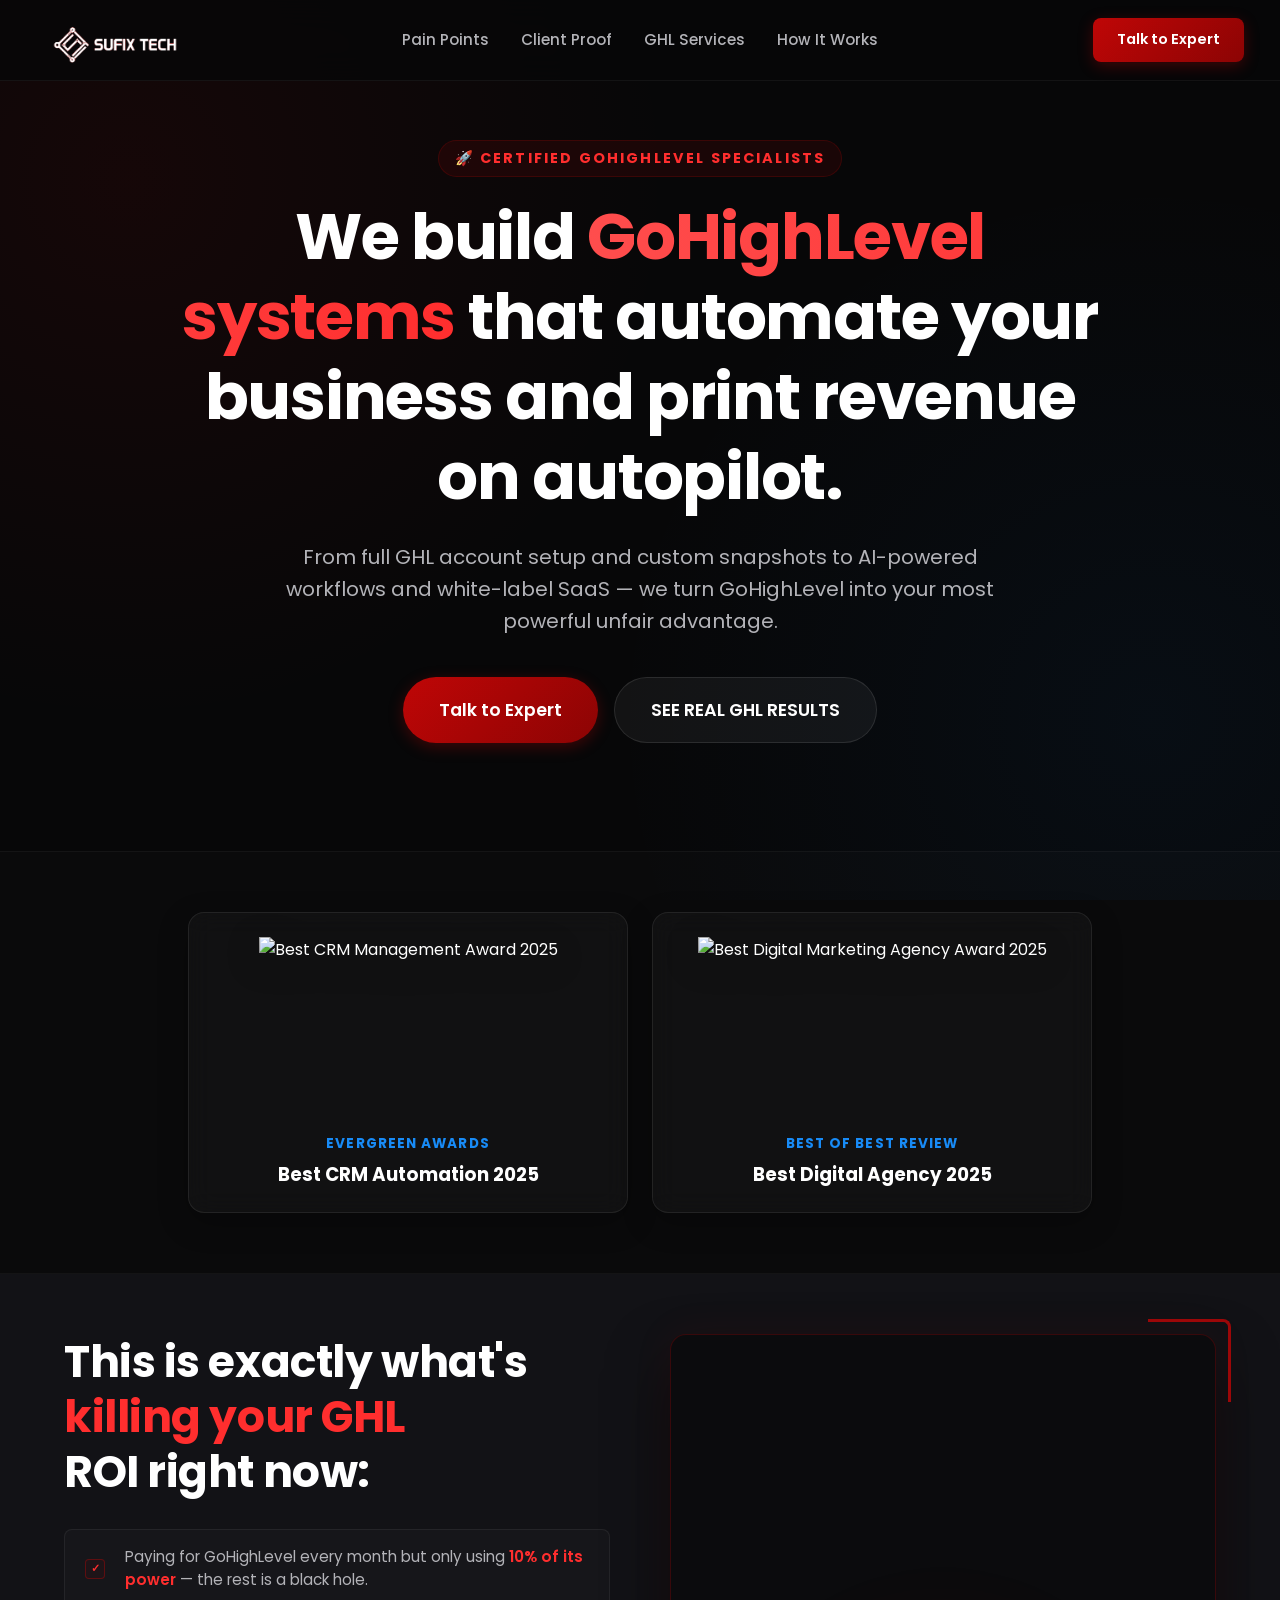
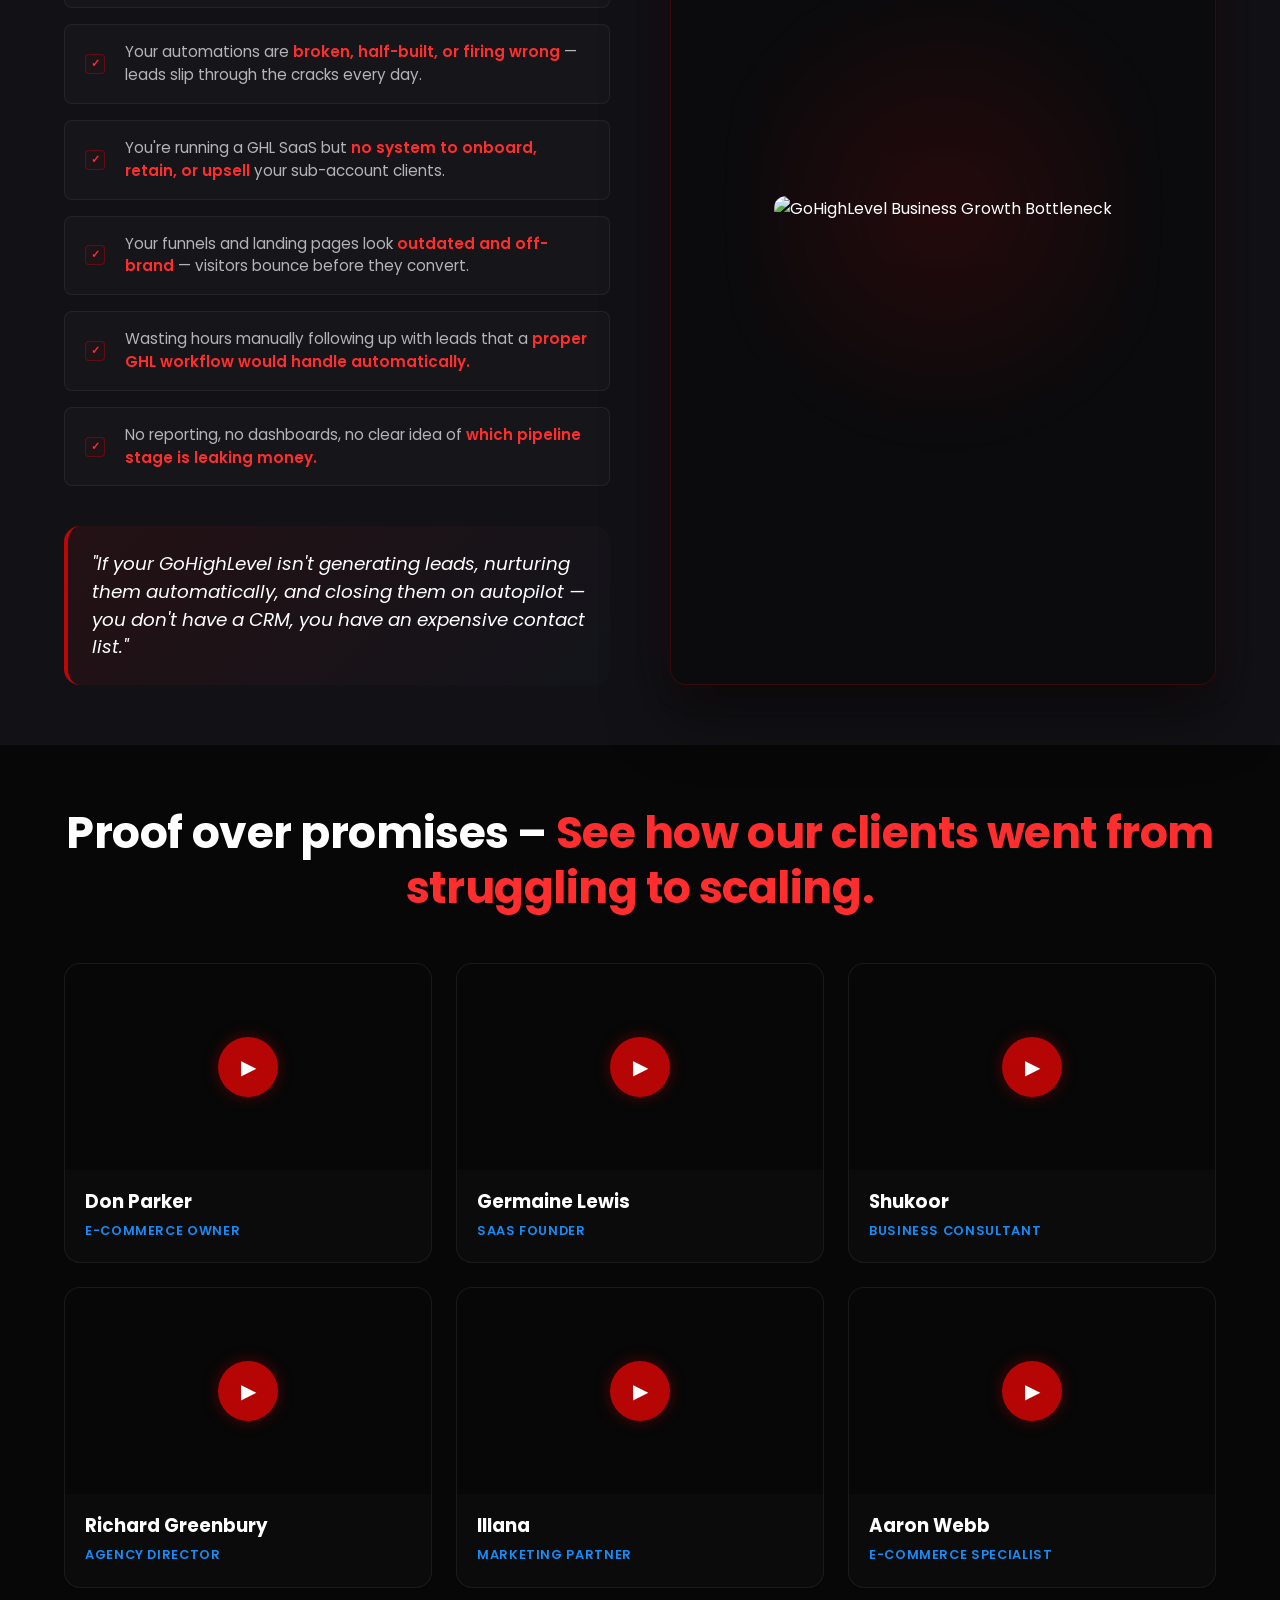
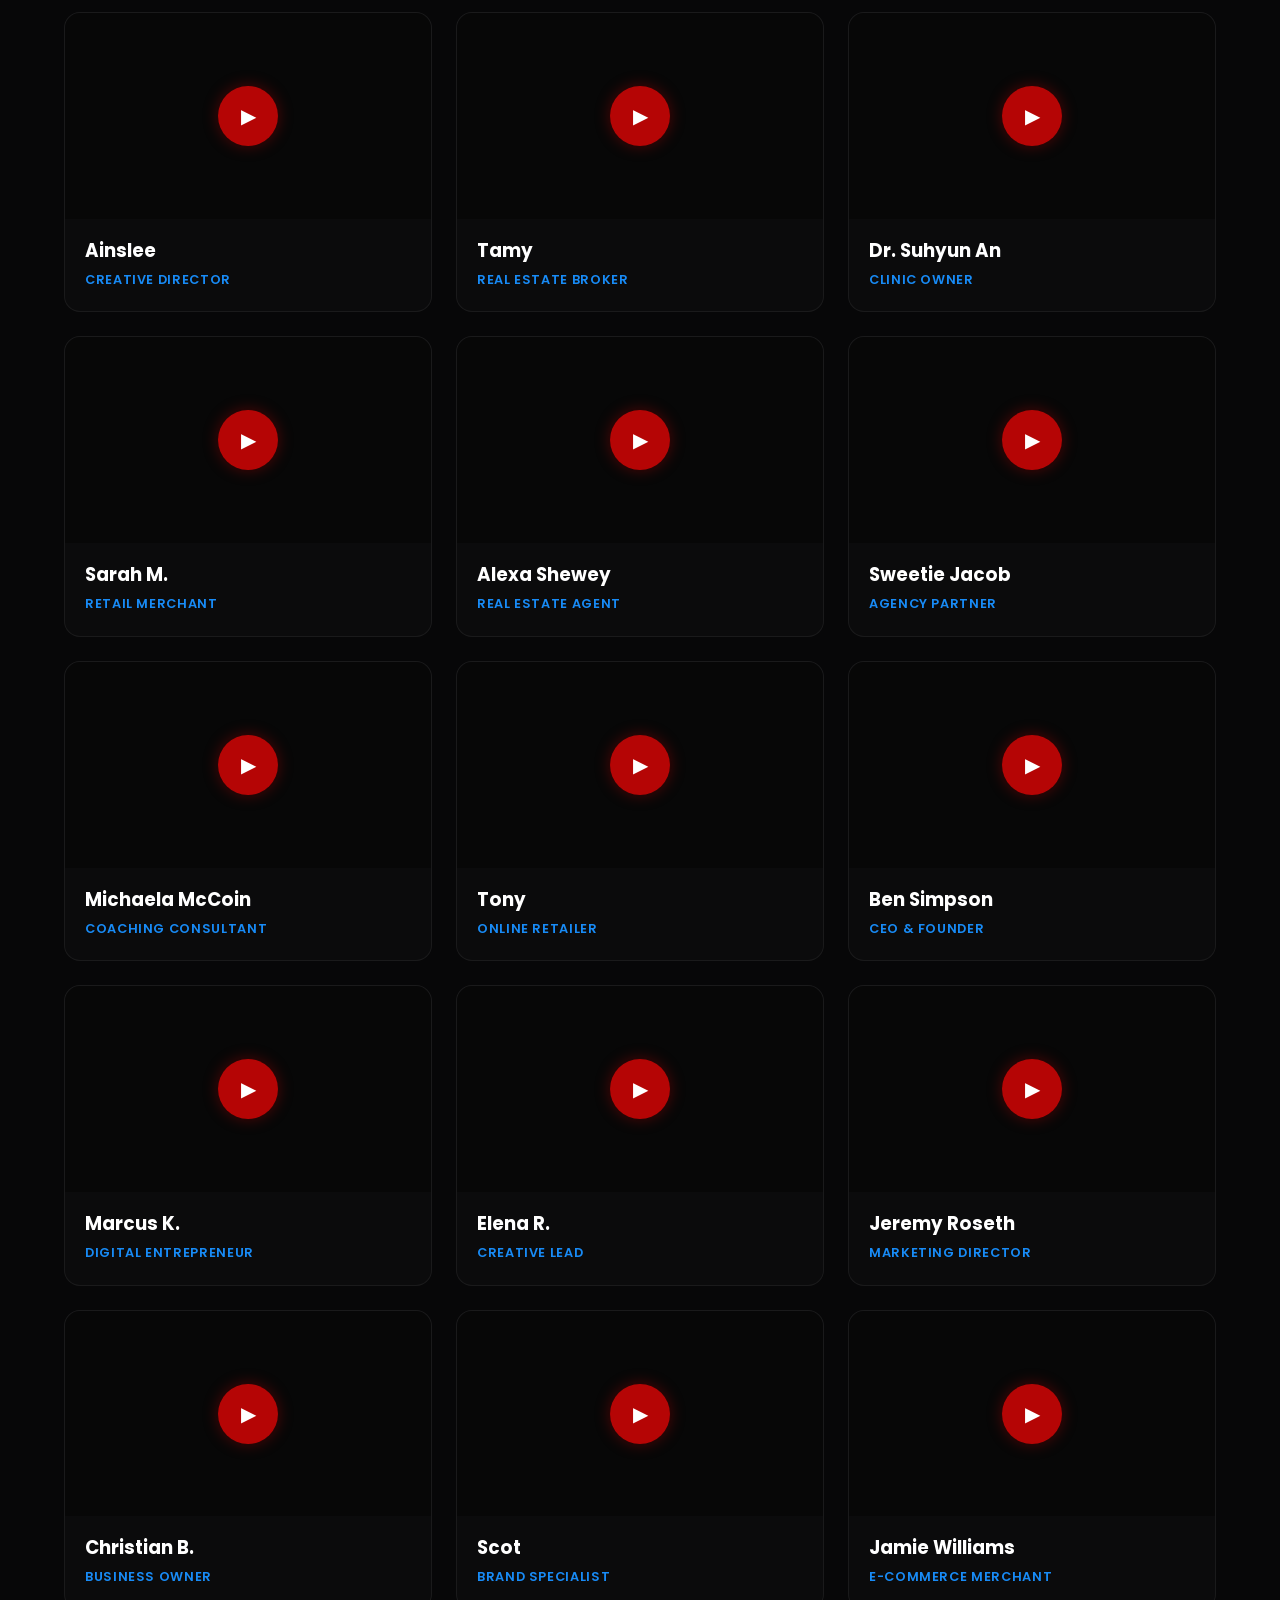
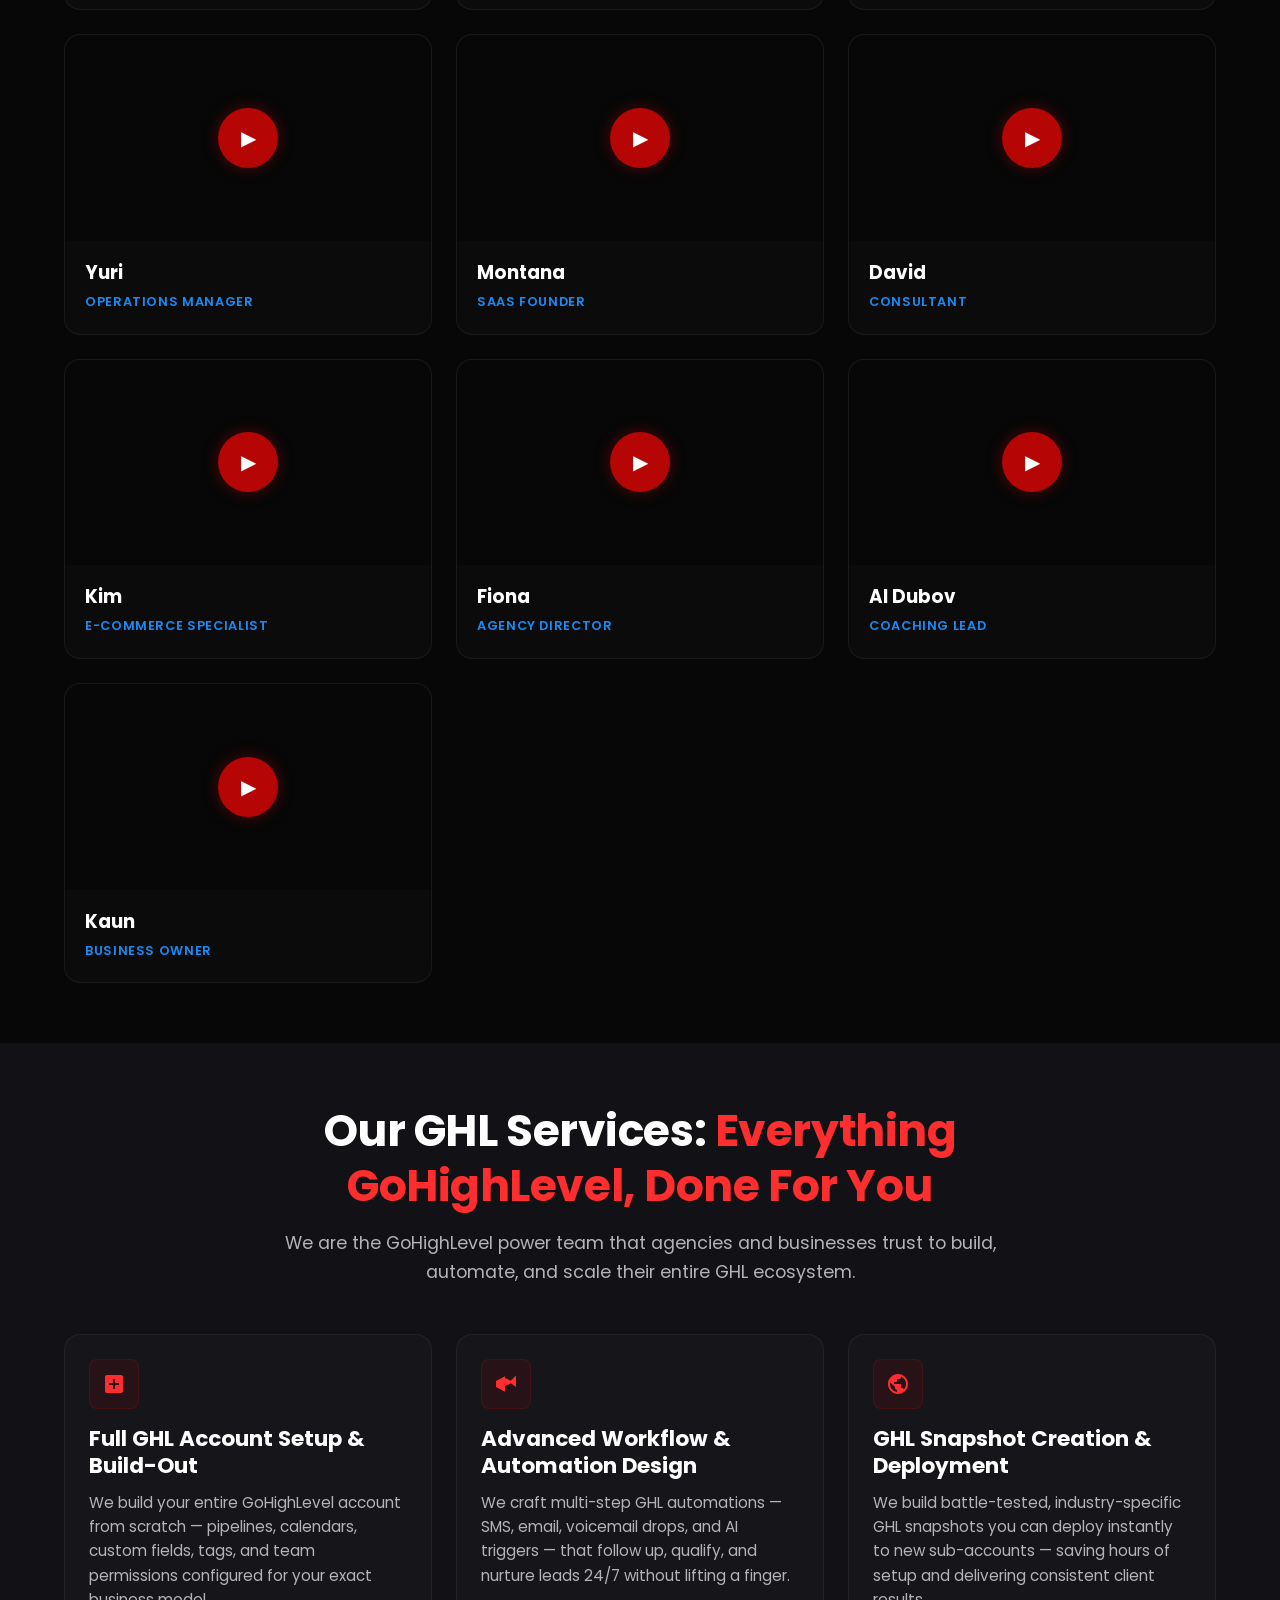
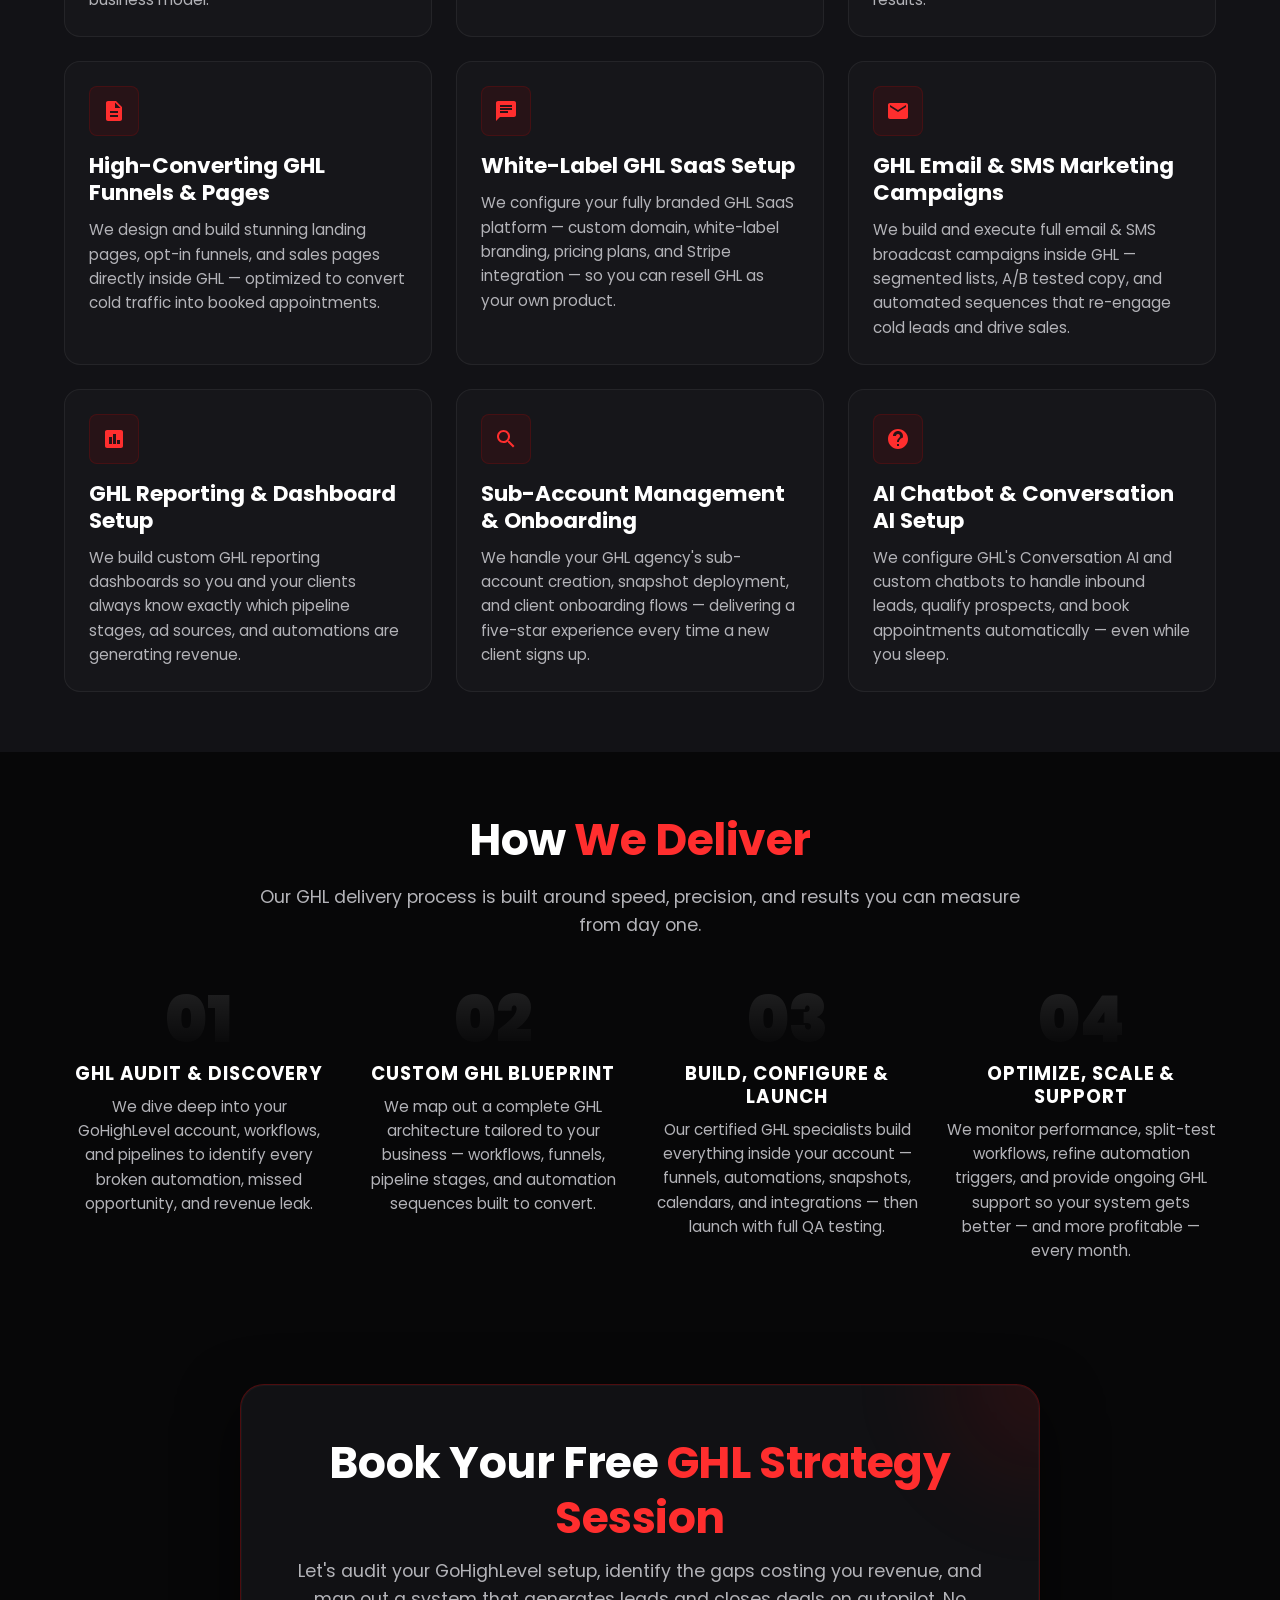
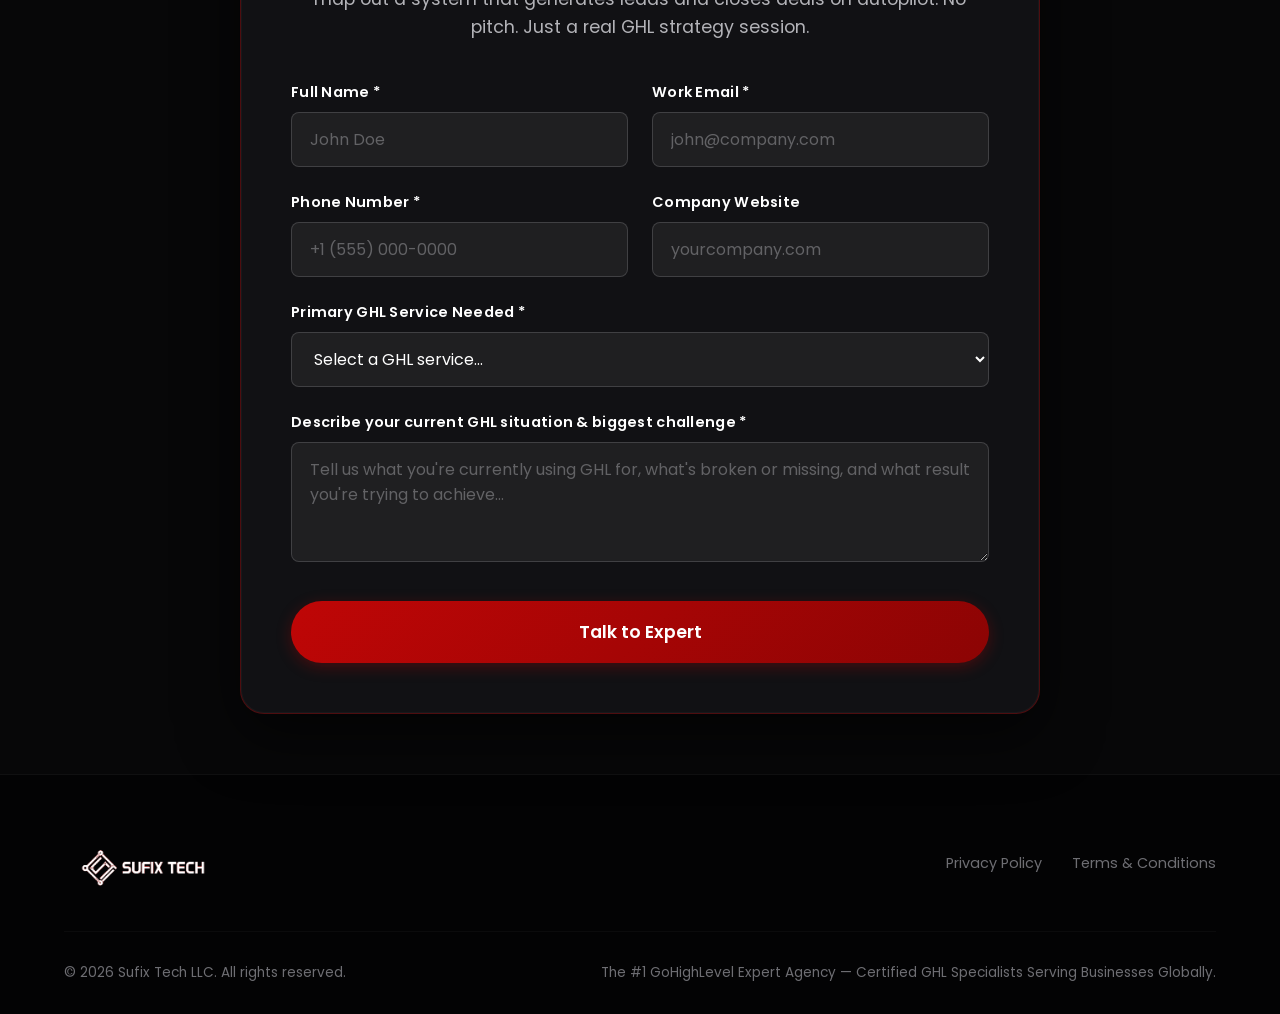
==== index.html @ 50484b2f "feat: add phone number field to booking form and forward to GHL webhook" ====
<!DOCTYPE html>
<html lang="en">
<head>
  <meta charset="UTF-8">
  <meta name="viewport" content="width=device-width, initial-scale=1.0">
  <title>SufixTech | #1 GoHighLevel Expert Agency – GHL Setup, Automation & Sub-Account Management</title>
  
  <!-- SEO Meta Tags -->
  <meta name="description" content="We are certified GoHighLevel specialists who build, automate, and manage your entire GHL ecosystem — from sub-accounts and snapshots to AI workflows and white-label SaaS. Stop guessing. Start scaling.">
  <meta name="keywords" content="GoHighLevel agency, GHL expert, GoHighLevel setup, GHL automation, GHL sub-account management, GHL snapshot, GoHighLevel white label, GHL SaaS, CRM automation, HighLevel certified">
  <meta name="author" content="Sufix Tech LLC">
  <meta property="og:title" content="SufixTech | The GoHighLevel Power Agency – We Build, Automate & Scale Your GHL">
  <meta property="og:description" content="Your GHL is broken, half-built, or costing you money. We fix it, build it right, and turn it into a revenue machine — guaranteed.">
  <meta property="og:image" content="https://storage.googleapis.com/msgsndr/EOHnOtxAxO3NZV7FKamH/media/65a83fee2aaf1b864d106728.webp">
  <meta property="og:type" content="website">
  
  <!-- Favicon -->
  <link rel="icon" href="https://storage.googleapis.com/msgsndr/EOHnOtxAxO3NZV7FKamH/media/65a840b53039be5194aa0171.png" type="image/png">
  
  <!-- Stylesheets -->
  <link rel="stylesheet" href="index.css">
  
  <!-- Meta Pixel Code -->
  <script>
  !function(f,b,e,v,n,t,s)
  {if(f.fbq)return;n=f.fbq=function(){n.callMethod?
  n.callMethod.apply(n,arguments):n.queue.push(arguments)};
  if(!f._fbq)f._fbq=n;n.push=n;n.loaded=!0;n.version='2.0';
  n.queue=[];t=b.createElement(e);t.async=!0;
  t.src=v;s=b.getElementsByTagName(e)[0];
  s.parentNode.insertBefore(t,s)}(window, document,'script',
  'https://connect.facebook.net/en_US/fbevents.js');
  fbq('init', '391531919634741');
  fbq('track', 'PageView');
  </script>
  <noscript><img height="1" width="1" style="display:none"
  src="https://www.facebook.com/tr?id=391531919634741&ev=PageView&noscript=1"
  /></noscript>
  <!-- End Meta Pixel Code -->
</head>
<body>

  <!-- Header Section -->
  <header id="main-header">
    <div class="header-container">

      <!-- Col 1: Logo (Left) -->
      <a href="#" class="logo" id="header-logo-link">
        <img src="logo.png" alt="SufixTech Logo">
      </a>

      <!-- Col 2: Nav Links (Center) -->
      <nav>
        <ul>
          <li><a href="#pain-points" id="nav-link-pain">Pain Points</a></li>
          <li><a href="#testimonials" id="nav-link-testimonials">Client Proof</a></li>
          <li><a href="#services" id="nav-link-services">GHL Services</a></li>
          <li><a href="#process" id="nav-link-process">How It Works</a></li>
        </ul>
      </nav>

      <!-- Col 3: CTA Button (Right) -->
      <div class="nav-cta">
        <a href="#booking" class="btn btn-primary" id="nav-link-cta">Talk to Expert</a>
      </div>

    </div>
  </header>

  <!-- Hero Section -->
  <section class="hero" id="hero-section">
    <div class="container">
      <div class="hero-sub-title fade-in-on-scroll">🚀 Certified GoHighLevel Specialists</div>
      <h1 class="fade-in-on-scroll">We build <span class="gradient-text">GoHighLevel systems</span> that automate your business and <span class="red-text">print revenue on autopilot.</span></h1>
      <p class="hero-description fade-in-on-scroll">From full GHL account setup and custom snapshots to AI-powered workflows and white-label SaaS — we turn GoHighLevel into your most powerful unfair advantage.</p>
      
      <div class="hero-actions fade-in-on-scroll">
        <a href="#booking" class="btn btn-primary btn-large btn-pulse" id="hero-btn-primary">Talk to Expert</a>
        <a href="#testimonials" class="btn btn-secondary btn-large" id="hero-btn-secondary">SEE REAL GHL RESULTS</a>
      </div>

    </div>
  </section>

  <!-- Awards Section -->
  <section class="awards-section" id="awards-section">
    <div class="container">
      <div class="awards-grid">
        <div class="award-item fade-in-on-scroll">
          <img src="https://storage.googleapis.com/msgsndr/EOHnOtxAxO3NZV7FKamH/media/69617d57ed792e4a4c28fcae.png" alt="Best CRM Management Award 2025">
          <div class="award-text">
            <span class="award-provider">Evergreen Awards</span>
            <h4 class="award-title">Best CRM Automation 2025</h4>
          </div>
        </div>
        <div class="award-item fade-in-on-scroll">
          <img src="https://storage.googleapis.com/msgsndr/EOHnOtxAxO3NZV7FKamH/media/69617d57cef1013b2eb9a793.png" alt="Best Digital Marketing Agency Award 2025">
          <div class="award-text">
            <span class="award-provider">Best of Best Review</span>
            <h4 class="award-title">Best Digital Agency 2025</h4>
          </div>
        </div>
      </div>
    </div>
  </section>

  <!-- Pain Points Section -->
  <section class="pain-points" id="pain-points">
    <div class="container pain-container">
      
      <div class="pain-visual fade-in-on-scroll">
        <!-- Bottleneck / Juggling illustration from site assets -->
        <img src="https://assets.cdn.filesafe.space/EOHnOtxAxO3NZV7FKamH/media/68c9d6af0cfa321bb6842be6.png" alt="GoHighLevel Business Growth Bottleneck">
      </div>

      <div class="pain-content fade-in-on-scroll">
        <h2>This is exactly what's <span class="highlight">killing your GHL</span> <br>ROI right now:</h2>
        
        <div class="pain-list">
          <div class="pain-item">
            <span class="pain-icon">✓</span>
            <p>Paying for GoHighLevel every month but only using <strong>10% of its power</strong> — the rest is a black hole.</p>
          </div>
          <div class="pain-item">
            <span class="pain-icon">✓</span>
            <p>Your automations are <strong>broken, half-built, or firing wrong</strong> — leads slip through the cracks every day.</p>
          </div>
          <div class="pain-item">
            <span class="pain-icon">✓</span>
            <p>You're running a GHL SaaS but <strong>no system to onboard, retain, or upsell</strong> your sub-account clients.</p>
          </div>
          <div class="pain-item">
            <span class="pain-icon">✓</span>
            <p>Your funnels and landing pages look <strong>outdated and off-brand</strong> — visitors bounce before they convert.</p>
          </div>
          <div class="pain-item">
            <span class="pain-icon">✓</span>
            <p>Wasting hours manually following up with leads that a <strong>proper GHL workflow would handle automatically.</strong></p>
          </div>
          <div class="pain-item">
            <span class="pain-icon">✓</span>
            <p>No reporting, no dashboards, no clear idea of <strong>which pipeline stage is leaking money.</strong></p>
          </div>
        </div>

        <div class="pain-quote-container">
          <p class="pain-quote">"If your GoHighLevel isn't generating leads, nurturing them automatically, and closing them on autopilot — you don't have a CRM, you have an expensive contact list."</p>
        </div>
      </div>

    </div>
  </section>

  <!-- Testimonial/Proof Section -->
  <section class="testimonials" id="testimonials">
    <div class="container">
      <h2>Proof over promises – <span class="highlight">See how our clients went from struggling to scaling.</span></h2>
      
      <div class="testimonials-grid">
        
        <!-- Testimonial 1: Don Parker -->
        <div class="testimonial-card fade-in-on-scroll">
          <div class="testimonial-thumbnail" style="background-image: url('https://storage.googleapis.com/msgsndr/EOHnOtxAxO3NZV7FKamH/media/68fa764573bd78d07d6cf533.png');" data-video-url="https://storage.googleapis.com/msgsndr/EOHnOtxAxO3NZV7FKamH/media/68fa762cdc045e0d7604717b.mp4" id="testimonial-video-1">
            <div class="play-btn">▶</div>
          </div>
          <div class="testimonial-info">
            <h4 class="testimonial-client">Don Parker</h4>
            <span class="testimonial-tag">E-Commerce Owner</span>
          </div>
        </div>

        <!-- Testimonial 2: Germaine Lewis -->
        <div class="testimonial-card fade-in-on-scroll">
          <div class="testimonial-thumbnail" style="background-image: url('https://storage.googleapis.com/msgsndr/EOHnOtxAxO3NZV7FKamH/media/68fa75f5c71e87a864d29c3e.png');" data-video-url="https://storage.googleapis.com/msgsndr/EOHnOtxAxO3NZV7FKamH/media/68fa75bf73bd78b27f6ce1bd.mp4" id="testimonial-video-2">
            <div class="play-btn">▶</div>
          </div>
          <div class="testimonial-info">
            <h4 class="testimonial-client">Germaine Lewis</h4>
            <span class="testimonial-tag">SaaS Founder</span>
          </div>
        </div>

        <!-- Testimonial 3: Shukoor -->
        <div class="testimonial-card fade-in-on-scroll">
          <div class="testimonial-thumbnail" style="background-image: url('https://storage.googleapis.com/msgsndr/EOHnOtxAxO3NZV7FKamH/media/68fa75a03b0ac686ee8650ab.png');" data-video-url="https://storage.googleapis.com/msgsndr/EOHnOtxAxO3NZV7FKamH/media/68fa7546a454e9793c69b3c5.mp4" id="testimonial-video-3">
            <div class="play-btn">▶</div>
          </div>
          <div class="testimonial-info">
            <h4 class="testimonial-client">Shukoor</h4>
            <span class="testimonial-tag">Business Consultant</span>
          </div>
        </div>

        <!-- Testimonial 4: Richard Greenbury -->
        <div class="testimonial-card fade-in-on-scroll">
          <div class="testimonial-thumbnail" style="background-image: url('https://storage.googleapis.com/msgsndr/EOHnOtxAxO3NZV7FKamH/media/68e02be6ea73aa150206aadb.png');" data-video-url="https://storage.googleapis.com/msgsndr/EOHnOtxAxO3NZV7FKamH/media/68e02ba734c87c49471219fa.mp4" id="testimonial-video-4">
            <div class="play-btn">▶</div>
          </div>
          <div class="testimonial-info">
            <h4 class="testimonial-client">Richard Greenbury</h4>
            <span class="testimonial-tag">Agency Director</span>
          </div>
        </div>

        <!-- Testimonial 5: Illana -->
        <div class="testimonial-card fade-in-on-scroll">
          <div class="testimonial-thumbnail" style="background-image: url('https://storage.googleapis.com/msgsndr/EOHnOtxAxO3NZV7FKamH/media/68e02b73ea73aa67cc0625a4.png');" data-video-url="https://storage.googleapis.com/msgsndr/EOHnOtxAxO3NZV7FKamH/media/68e02b4a6fa5ca49cac47727.mp4" id="testimonial-video-5">
            <div class="play-btn">▶</div>
          </div>
          <div class="testimonial-info">
            <h4 class="testimonial-client">Illana</h4>
            <span class="testimonial-tag">Marketing Partner</span>
          </div>
        </div>

        <!-- Testimonial 6: Aaron Webb -->
        <div class="testimonial-card fade-in-on-scroll">
          <div class="testimonial-thumbnail" style="background-image: url('https://storage.googleapis.com/msgsndr/EOHnOtxAxO3NZV7FKamH/media/68e02b04bb793a025c51de4f.png');" data-video-url="https://storage.googleapis.com/msgsndr/EOHnOtxAxO3NZV7FKamH/media/68ba03d612b6561bb41fc924.mp4" id="testimonial-video-6">
            <div class="play-btn">▶</div>
          </div>
          <div class="testimonial-info">
            <h4 class="testimonial-client">Aaron Webb</h4>
            <span class="testimonial-tag">E-Commerce Specialist</span>
          </div>
        </div>

        <!-- Testimonial 7: Ainslee -->
        <div class="testimonial-card fade-in-on-scroll">
          <div class="testimonial-thumbnail" style="background-image: url('https://storage.googleapis.com/msgsndr/EOHnOtxAxO3NZV7FKamH/media/67169a80c2785646bf1abbe8.png');" data-video-url="https://storage.googleapis.com/msgsndr/EOHnOtxAxO3NZV7FKamH/media/6716984cae9009427a8ce28c.mp4" id="testimonial-video-7">
            <div class="play-btn">▶</div>
          </div>
          <div class="testimonial-info">
            <h4 class="testimonial-client">Ainslee</h4>
            <span class="testimonial-tag">Creative Director</span>
          </div>
        </div>

        <!-- Testimonial 8: Tamy -->
        <div class="testimonial-card fade-in-on-scroll">
          <div class="testimonial-thumbnail" style="background-image: url('https://storage.googleapis.com/msgsndr/EOHnOtxAxO3NZV7FKamH/media/668ef074492e897ce4d416b7.png');" data-video-url="https://storage.googleapis.com/msgsndr/EOHnOtxAxO3NZV7FKamH/media/668ef049791d7115134b0d79.mp4" id="testimonial-video-8">
            <div class="play-btn">▶</div>
          </div>
          <div class="testimonial-info">
            <h4 class="testimonial-client">Tamy</h4>
            <span class="testimonial-tag">Real Estate Broker</span>
          </div>
        </div>

        <!-- Testimonial 9: Dr. Suhyun An -->
        <div class="testimonial-card fade-in-on-scroll">
          <div class="testimonial-thumbnail" style="background-image: url('https://storage.googleapis.com/msgsndr/EOHnOtxAxO3NZV7FKamH/media/65b171caacd49684fa419c23.jpeg');" data-video-url="https://storage.googleapis.com/msgsndr/EOHnOtxAxO3NZV7FKamH/media/65a592d40864c571f0ec6fcb.mp4" id="testimonial-video-9">
            <div class="play-btn">▶</div>
          </div>
          <div class="testimonial-info">
            <h4 class="testimonial-client">Dr. Suhyun An</h4>
            <span class="testimonial-tag">Clinic Owner</span>
          </div>
        </div>

        <!-- Testimonial 10: Sarah M. -->
        <div class="testimonial-card fade-in-on-scroll">
          <div class="testimonial-thumbnail" style="background-image: url('https://storage.googleapis.com/msgsndr/EOHnOtxAxO3NZV7FKamH/media/65a6f92dcc597f19a9bb36ec.jpeg');" data-video-url="https://storage.googleapis.com/msgsndr/EOHnOtxAxO3NZV7FKamH/media/65a592d42aaf1b5bb90a2d5f.mp4" id="testimonial-video-10">
            <div class="play-btn">▶</div>
          </div>
          <div class="testimonial-info">
            <h4 class="testimonial-client">Sarah M.</h4>
            <span class="testimonial-tag">Retail Merchant</span>
          </div>
        </div>

        <!-- Testimonial 11: Alexa Shewey -->
        <div class="testimonial-card fade-in-on-scroll">
          <div class="testimonial-thumbnail" style="background-image: url('https://storage.googleapis.com/msgsndr/EOHnOtxAxO3NZV7FKamH/media/65aec0bf575eb9620ce12491.png');" data-video-url="https://storage.googleapis.com/msgsndr/EOHnOtxAxO3NZV7FKamH/media/65aec083a716b317e2f9e3d6.mp4" id="testimonial-video-11">
            <div class="play-btn">▶</div>
          </div>
          <div class="testimonial-info">
            <h4 class="testimonial-client">Alexa Shewey</h4>
            <span class="testimonial-tag">Real Estate Agent</span>
          </div>
        </div>

        <!-- Testimonial 12: Sweetie Jacob -->
        <div class="testimonial-card fade-in-on-scroll">
          <div class="testimonial-thumbnail" style="background-image: url('https://storage.googleapis.com/msgsndr/EOHnOtxAxO3NZV7FKamH/media/65a6ff072aaf1b43250d2be5.jpeg');" data-video-url="https://storage.googleapis.com/msgsndr/EOHnOtxAxO3NZV7FKamH/media/65aec0f28b23d76b3dbaee2d.mp4" id="testimonial-video-12">
            <div class="play-btn">▶</div>
          </div>
          <div class="testimonial-info">
            <h4 class="testimonial-client">Sweetie Jacob</h4>
            <span class="testimonial-tag">Agency Partner</span>
          </div>
        </div>

        <!-- Testimonial 13: Michaela McCoin -->
        <div class="testimonial-card fade-in-on-scroll">
          <div class="testimonial-thumbnail" style="background-image: url('https://storage.googleapis.com/msgsndr/EOHnOtxAxO3NZV7FKamH/media/679a38ae323e37685e124b4e.png');" data-video-url="https://storage.googleapis.com/msgsndr/EOHnOtxAxO3NZV7FKamH/media/679a376c601845efb4d9402d.mp4" id="testimonial-video-13">
            <div class="play-btn">▶</div>
          </div>
          <div class="testimonial-info">
            <h4 class="testimonial-client">Michaela McCoin</h4>
            <span class="testimonial-tag">Coaching Consultant</span>
          </div>
        </div>

        <!-- Testimonial 14: Tony -->
        <div class="testimonial-card fade-in-on-scroll">
          <div class="testimonial-thumbnail" style="background-image: url('https://storage.googleapis.com/msgsndr/EOHnOtxAxO3NZV7FKamH/media/65a6f92e2aaf1b949c0cf88d.jpeg');" data-video-url="https://storage.googleapis.com/msgsndr/EOHnOtxAxO3NZV7FKamH/media/65a592d4cc54f02043fffc1e.mp4" id="testimonial-video-14">
            <div class="play-btn">▶</div>
          </div>
          <div class="testimonial-info">
            <h4 class="testimonial-client">Tony</h4>
            <span class="testimonial-tag">Online Retailer</span>
          </div>
        </div>

        <!-- Testimonial 15: Ben Simpson -->
        <div class="testimonial-card fade-in-on-scroll">
          <div class="testimonial-thumbnail" style="background-image: url('https://storage.googleapis.com/msgsndr/EOHnOtxAxO3NZV7FKamH/media/679a38ae4f0aeb758c61c1f7.png');" data-video-url="https://storage.googleapis.com/msgsndr/EOHnOtxAxO3NZV7FKamH/media/679a376c4f0aeb7da661bfb2.mp4" id="testimonial-video-15">
            <div class="play-btn">▶</div>
          </div>
          <div class="testimonial-info">
            <h4 class="testimonial-client">Ben Simpson</h4>
            <span class="testimonial-tag">CEO & Founder</span>
          </div>
        </div>

        <!-- Testimonial 16: Marcus K. -->
        <div class="testimonial-card fade-in-on-scroll">
          <div class="testimonial-thumbnail" style="background-image: url('https://storage.googleapis.com/msgsndr/EOHnOtxAxO3NZV7FKamH/media/65a6f92ded96dae59408ee7b.jpeg');" data-video-url="https://storage.googleapis.com/msgsndr/EOHnOtxAxO3NZV7FKamH/media/65a596077291133ebf6c5ce3.mp4" id="testimonial-video-16">
            <div class="play-btn">▶</div>
          </div>
          <div class="testimonial-info">
            <h4 class="testimonial-client">Marcus K.</h4>
            <span class="testimonial-tag">Digital Entrepreneur</span>
          </div>
        </div>

        <!-- Testimonial 17: Elena R. -->
        <div class="testimonial-card fade-in-on-scroll">
          <div class="testimonial-thumbnail" style="background-image: url('https://storage.googleapis.com/msgsndr/EOHnOtxAxO3NZV7FKamH/media/65a6f92d28a68b31e9b8fffb.jpeg');" data-video-url="https://storage.googleapis.com/msgsndr/EOHnOtxAxO3NZV7FKamH/media/65a592d428a68b60a5b639fe.mp4" id="testimonial-video-17">
            <div class="play-btn">▶</div>
          </div>
          <div class="testimonial-info">
            <h4 class="testimonial-client">Elena R.</h4>
            <span class="testimonial-tag">Creative Lead</span>
          </div>
        </div>

        <!-- Testimonial 18: Jeremy Roseth -->
        <div class="testimonial-card fade-in-on-scroll">
          <div class="testimonial-thumbnail" style="background-image: url('https://storage.googleapis.com/msgsndr/EOHnOtxAxO3NZV7FKamH/media/67169a81d528225bcc67d0b1.png');" data-video-url="https://storage.googleapis.com/msgsndr/EOHnOtxAxO3NZV7FKamH/media/6716985f2bbc3567a3ad8d20.mp4" id="testimonial-video-18">
            <div class="play-btn">▶</div>
          </div>
          <div class="testimonial-info">
            <h4 class="testimonial-client">Jeremy Roseth</h4>
            <span class="testimonial-tag">Marketing Director</span>
          </div>
        </div>

        <!-- Testimonial 19: Christian B. -->
        <div class="testimonial-card fade-in-on-scroll">
          <div class="testimonial-thumbnail" style="background-image: url('https://storage.googleapis.com/msgsndr/EOHnOtxAxO3NZV7FKamH/media/65a6f92de967b3530f7f93d7.jpeg');" data-video-url="https://storage.googleapis.com/msgsndr/EOHnOtxAxO3NZV7FKamH/media/65a5960798a1be9eaa0e2e6b.mp4" id="testimonial-video-19">
            <div class="play-btn">▶</div>
          </div>
          <div class="testimonial-info">
            <h4 class="testimonial-client">Christian B.</h4>
            <span class="testimonial-tag">Business Owner</span>
          </div>
        </div>

        <!-- Testimonial 20: Scot -->
        <div class="testimonial-card fade-in-on-scroll">
          <div class="testimonial-thumbnail" style="background-image: url('https://storage.googleapis.com/msgsndr/EOHnOtxAxO3NZV7FKamH/media/65a6f92de967b325277f93d8.jpeg');" data-video-url="https://storage.googleapis.com/msgsndr/EOHnOtxAxO3NZV7FKamH/media/65a6c2677340dcb6f95b5c24.mp4" id="testimonial-video-20">
            <div class="play-btn">▶</div>
          </div>
          <div class="testimonial-info">
            <h4 class="testimonial-client">Scot</h4>
            <span class="testimonial-tag">Brand Specialist</span>
          </div>
        </div>

        <!-- Testimonial 21: Jamie Williams -->
        <div class="testimonial-card fade-in-on-scroll">
          <div class="testimonial-thumbnail" style="background-image: url('https://storage.googleapis.com/msgsndr/EOHnOtxAxO3NZV7FKamH/media/6764332aa5ca0012453f9098.png');" data-video-url="https://storage.googleapis.com/msgsndr/EOHnOtxAxO3NZV7FKamH/media/676432e163c0fe56c4d8f157.mp4" id="testimonial-video-21">
            <div class="play-btn">▶</div>
          </div>
          <div class="testimonial-info">
            <h4 class="testimonial-client">Jamie Williams</h4>
            <span class="testimonial-tag">E-Commerce Merchant</span>
          </div>
        </div>

        <!-- Testimonial 22: Yuri -->
        <div class="testimonial-card fade-in-on-scroll">
          <div class="testimonial-thumbnail" style="background-image: url('https://assets.cdn.filesafe.space/EOHnOtxAxO3NZV7FKamH/media/69dd36344753e162ccdd357c.png');" data-video-url="https://assets.cdn.filesafe.space/EOHnOtxAxO3NZV7FKamH/media/69dd36e402cd38b17c3c97c4.mp4" id="testimonial-video-22">
            <div class="play-btn">▶</div>
          </div>
          <div class="testimonial-info">
            <h4 class="testimonial-client">Yuri</h4>
            <span class="testimonial-tag">Operations Manager</span>
          </div>
        </div>

        <!-- Testimonial 23: Montana -->
        <div class="testimonial-card fade-in-on-scroll">
          <div class="testimonial-thumbnail" style="background-image: url('https://assets.cdn.filesafe.space/EOHnOtxAxO3NZV7FKamH/media/69dd362d376904eac222599d.png');" data-video-url="https://assets.cdn.filesafe.space/EOHnOtxAxO3NZV7FKamH/media/69dd34454d9bbeebe68900dc.mp4" id="testimonial-video-23">
            <div class="play-btn">▶</div>
          </div>
          <div class="testimonial-info">
            <h4 class="testimonial-client">Montana</h4>
            <span class="testimonial-tag">SaaS Founder</span>
          </div>
        </div>

        <!-- Testimonial 24: David -->
        <div class="testimonial-card fade-in-on-scroll">
          <div class="testimonial-thumbnail" style="background-image: url('https://assets.cdn.filesafe.space/EOHnOtxAxO3NZV7FKamH/media/69cd174b281591173be0991b.png');" data-video-url="https://assets.cdn.filesafe.space/EOHnOtxAxO3NZV7FKamH/media/69cd172566c8fc6092dd2b26.mp4" id="testimonial-video-24">
            <div class="play-btn">▶</div>
          </div>
          <div class="testimonial-info">
            <h4 class="testimonial-client">David</h4>
            <span class="testimonial-tag">Consultant</span>
          </div>
        </div>

        <!-- Testimonial 25: Kim -->
        <div class="testimonial-card fade-in-on-scroll">
          <div class="testimonial-thumbnail" style="background-image: url('https://assets.cdn.filesafe.space/EOHnOtxAxO3NZV7FKamH/media/69cd174b02c31a10923e7a96.png');" data-video-url="https://assets.cdn.filesafe.space/EOHnOtxAxO3NZV7FKamH/media/69cd1725c85939bb0b2e6d22.mp4" id="testimonial-video-25">
            <div class="play-btn">▶</div>
          </div>
          <div class="testimonial-info">
            <h4 class="testimonial-client">Kim</h4>
            <span class="testimonial-tag">E-Commerce Specialist</span>
          </div>
        </div>

        <!-- Testimonial 26: Fiona -->
        <div class="testimonial-card fade-in-on-scroll">
          <div class="testimonial-thumbnail" style="background-image: url('https://assets.cdn.filesafe.space/EOHnOtxAxO3NZV7FKamH/media/69af2332c509a0bfe34388b2.png');" data-video-url="https://assets.cdn.filesafe.space/EOHnOtxAxO3NZV7FKamH/media/69af20737c270264f13dd18e.mp4" id="testimonial-video-26">
            <div class="play-btn">▶</div>
          </div>
          <div class="testimonial-info">
            <h4 class="testimonial-client">Fiona</h4>
            <span class="testimonial-tag">Agency Director</span>
          </div>
        </div>

        <!-- Testimonial 27: Al Dubov -->
        <div class="testimonial-card fade-in-on-scroll">
          <div class="testimonial-thumbnail" style="background-image: url('https://assets.cdn.filesafe.space/EOHnOtxAxO3NZV7FKamH/media/69af22e8bfc81f1ee622d368.png');" data-video-url="https://assets.cdn.filesafe.space/EOHnOtxAxO3NZV7FKamH/media/69af2073ace6478abfed400f.mp4" id="testimonial-video-27">
            <div class="play-btn">▶</div>
          </div>
          <div class="testimonial-info">
            <h4 class="testimonial-client">Al Dubov</h4>
            <span class="testimonial-tag">Coaching Lead</span>
          </div>
        </div>

        <!-- Testimonial 28: Kaun -->
        <div class="testimonial-card fade-in-on-scroll">
          <div class="testimonial-thumbnail" style="background-image: url('https://assets.cdn.filesafe.space/EOHnOtxAxO3NZV7FKamH/media/69af229ebfc81f33a722c68e.png');" data-video-url="https://assets.cdn.filesafe.space/EOHnOtxAxO3NZV7FKamH/media/69af2073bfc81f2ab0226c80.mp4" id="testimonial-video-28">
            <div class="play-btn">▶</div>
          </div>
          <div class="testimonial-info">
            <h4 class="testimonial-client">Kaun</h4>
            <span class="testimonial-tag">Business Owner</span>
          </div>
        </div>

      </div>
    </div>
  </section>

  <!-- Services Section -->
  <section class="services" id="services">
    <div class="container">
      <div class="section-header">
        <h2>Our GHL Services: <span class="highlight">Everything GoHighLevel, Done For You</span></h2>
        <p>We are the GoHighLevel power team that agencies and businesses trust to build, automate, and scale their entire GHL ecosystem.</p>
      </div>
      
      <div class="services-grid">
        
        <!-- Service 1 -->
        <div class="service-card fade-in-on-scroll">
          <div class="service-icon">
            <svg viewBox="0 0 24 24"><path d="M19 3H5c-1.1 0-2 .9-2 2v14c0 1.1.9 2 2 2h14c1.1 0 2-.9 2-2V5c0-1.1-.9-2-2-2zm-2 10h-4v4h-2v-4H7v-2h4V7h2v4h4v2z"/></svg>
          </div>
          <h3>Full GHL Account Setup & Build-Out</h3>
          <p>We build your entire GoHighLevel account from scratch — pipelines, calendars, custom fields, tags, and team permissions configured for your exact business model.</p>
        </div>

        <!-- Service 2 -->
        <div class="service-card fade-in-on-scroll">
          <div class="service-icon">
            <svg viewBox="0 0 24 24"><path d="M22 3.41L16.75 8.66 9 5v10l7.75-3.66L22 15V3.41zm-11 .84L2 9v6l9 4.75V4.25z"/></svg>
          </div>
          <h3>Advanced Workflow & Automation Design</h3>
          <p>We craft multi-step GHL automations — SMS, email, voicemail drops, and AI triggers — that follow up, qualify, and nurture leads 24/7 without lifting a finger.</p>
        </div>

        <!-- Service 3 -->
        <div class="service-card fade-in-on-scroll">
          <div class="service-icon">
            <svg viewBox="0 0 24 24"><path d="M12 2C6.48 2 2 6.48 2 12s4.48 10 10 10 10-4.48 10-10S17.52 2 12 2zm-1 17.93c-3.95-.49-7-3.85-7-7.93 0-.62.08-1.21.21-1.79L9 15v1c0 1.1.9 2 2 2v1.93zm6.9-2.54c-.26-.81-1-1.39-1.9-1.39h-1v-3c0-.55-.45-1-1-1H8v-2h2c.55 0 1-.45 1-1V7h2c1.1 0 2-.9 2-2v-.41c2.93 1.19 5 4.06 5 7.41 0 2.08-.8 3.97-2.1 5.39z"/></svg>
          </div>
          <h3>GHL Snapshot Creation & Deployment</h3>
          <p>We build battle-tested, industry-specific GHL snapshots you can deploy instantly to new sub-accounts — saving hours of setup and delivering consistent client results.</p>
        </div>

        <!-- Service 4 -->
        <div class="service-card fade-in-on-scroll">
          <div class="service-icon">
            <svg viewBox="0 0 24 24"><path d="M14 2H6c-1.1 0-1.99.9-1.99 2L4 20c0 1.1.89 2 1.99 2H18c1.1 0 2-.9 2-2V8l-6-6zm2 16H8v-2h8v2zm0-4H8v-2h8v2zm-3-5V3.5L18.5 9H13z"/></svg>
          </div>
          <h3>High-Converting GHL Funnels & Pages</h3>
          <p>We design and build stunning landing pages, opt-in funnels, and sales pages directly inside GHL — optimized to convert cold traffic into booked appointments.</p>
        </div>

        <!-- Service 5 -->
        <div class="service-card fade-in-on-scroll">
          <div class="service-icon">
            <svg viewBox="0 0 24 24"><path d="M20 2H4c-1.1 0-1.99.9-1.99 2L2 22l4-4h14c1.1 0 2-.9 2-2V4c0-1.1-.9-2-2-2zM6 9h12v2H6V9zm8 5H6v-2h8v2zm4-6H6V6h12v2z"/></svg>
          </div>
          <h3>White-Label GHL SaaS Setup</h3>
          <p>We configure your fully branded GHL SaaS platform — custom domain, white-label branding, pricing plans, and Stripe integration — so you can resell GHL as your own product.</p>
        </div>

        <!-- Service 6 -->
        <div class="service-card fade-in-on-scroll">
          <div class="service-icon">
            <svg viewBox="0 0 24 24"><path d="M20 4H4c-1.1 0-1.99.9-1.99 2L2 18c0 1.1.9 2 2 2h16c1.1 0 2-.9 2-2V6c0-1.1-.9-2-2-2zm0 4l-8 5-8-5V6l8 5 8-5v2z"/></svg>
          </div>
          <h3>GHL Email & SMS Marketing Campaigns</h3>
          <p>We build and execute full email & SMS broadcast campaigns inside GHL — segmented lists, A/B tested copy, and automated sequences that re-engage cold leads and drive sales.</p>
        </div>

        <!-- Service 7 -->
        <div class="service-card fade-in-on-scroll">
          <div class="service-icon">
            <svg viewBox="0 0 24 24"><path d="M19 3H5c-1.1 0-2 .9-2 2v14c0 1.1.9 2 2 2h14c1.1 0 2-.9 2-2V5c0-1.1-.9-2-2-2zm-9 14H7v-7h3v7zm4 0h-3V7h3v10zm4 0h-3v-4h3v4z"/></svg>
          </div>
          <h3>GHL Reporting & Dashboard Setup</h3>
          <p>We build custom GHL reporting dashboards so you and your clients always know exactly which pipeline stages, ad sources, and automations are generating revenue.</p>
        </div>

        <!-- Service 8 -->
        <div class="service-card fade-in-on-scroll">
          <div class="service-icon">
            <svg viewBox="0 0 24 24"><path d="M15.5 14h-.79l-.28-.27C15.41 12.59 16 11.11 16 9.5 16 5.91 13.09 3 9.5 3S3 5.91 3 9.5 5.91 16 9.5 16c1.61 0 3.09-.59 4.23-1.57l.27.28v.79l5 4.99L20.49 19l-4.99-5zm-6 0C7.01 14 5 11.99 5 9.5S7.01 5 9.5 5 14 7.01 14 9.5 11.99 14 9.5 14z"/></svg>
          </div>
          <h3>Sub-Account Management & Onboarding</h3>
          <p>We handle your GHL agency's sub-account creation, snapshot deployment, and client onboarding flows — delivering a five-star experience every time a new client signs up.</p>
        </div>

        <!-- Service 9 -->
        <div class="service-card fade-in-on-scroll">
          <div class="service-icon">
            <svg viewBox="0 0 24 24"><path d="M12 2C6.48 2 2 6.48 2 12s4.48 10 10 10 10-4.48 10-10S17.52 2 12 2zm1 17h-2v-2h2v2zm2.07-7.75l-.9.92C13.45 12.9 13 13.5 13 15h-2v-.5c0-1.1.45-2.1 1.17-2.83l1.24-1.26c.37-.36.59-.86.59-1.41 0-1.1-.9-2-2-2s-2 .9-2 2H7c0-2.76 2.24-5 5-5s5 2.24 5 5c0 1.04-.42 1.99-1.07 2.25z"/></svg>
          </div>
          <h3>AI Chatbot & Conversation AI Setup</h3>
          <p>We configure GHL's Conversation AI and custom chatbots to handle inbound leads, qualify prospects, and book appointments automatically — even while you sleep.</p>
        </div>

      </div>
    </div>
  </section>

  <!-- How It Works Section -->
  <section class="process" id="process">
    <div class="container">
      <div class="section-header">
        <h2>How <span class="highlight">We Deliver</span></h2>
        <p>Our GHL delivery process is built around speed, precision, and results you can measure from day one.</p>
      </div>
      
      <div class="process-grid">
        
        <div class="process-step fade-in-on-scroll">
          <div class="process-number">01</div>
          <h3>GHL Audit & Discovery</h3>
          <p>We dive deep into your GoHighLevel account, workflows, and pipelines to identify every broken automation, missed opportunity, and revenue leak.</p>
        </div>

        <div class="process-step fade-in-on-scroll">
          <div class="process-number">02</div>
          <h3>Custom GHL Blueprint</h3>
          <p>We map out a complete GHL architecture tailored to your business — workflows, funnels, pipeline stages, and automation sequences built to convert.</p>
        </div>

        <div class="process-step fade-in-on-scroll">
          <div class="process-number">03</div>
          <h3>Build, Configure & Launch</h3>
          <p>Our certified GHL specialists build everything inside your account — funnels, automations, snapshots, calendars, and integrations — then launch with full QA testing.</p>
        </div>

        <div class="process-step fade-in-on-scroll">
          <div class="process-number">04</div>
          <h3>Optimize, Scale & Support</h3>
          <p>We monitor performance, split-test workflows, refine automation triggers, and provide ongoing GHL support so your system gets better — and more profitable — every month.</p>
        </div>

      </div>
    </div>
  </section>

  <!-- Booking Section -->
  <section class="booking" id="booking">
    <div class="container">
      <div class="booking-wrapper fade-in-on-scroll">
        <h2>Book Your Free <span class="highlight">GHL Strategy Session</span></h2>
        <p class="booking-subtitle">Let's audit your GoHighLevel setup, identify the gaps costing you revenue, and map out a system that generates leads and closes deals on autopilot. No pitch. Just a real GHL strategy session.</p>
        
        <form class="booking-form" id="booking-form">
          <div class="form-group">
            <label for="full-name">Full Name *</label>
            <input type="text" id="full-name" required placeholder="John Doe">
          </div>
          <div class="form-group">
            <label for="email-address">Work Email *</label>
            <input type="email" id="email-address" required placeholder="john@company.com">
          </div>
          <div class="form-group">
            <label for="phone-number">Phone Number *</label>
            <input type="tel" id="phone-number" required placeholder="+1 (555) 000-0000">
          </div>
          <div class="form-group">
            <label for="company-website">Company Website</label>
            <input type="text" id="company-website" placeholder="yourcompany.com">
          </div>
          <div class="form-group full-width">
            <label for="service-needed">Primary GHL Service Needed *</label>
            <select id="service-needed" required>
              <option value="" disabled selected>Select a GHL service...</option>
              <option value="ghl-setup">Full GHL Account Setup & Build-Out</option>
              <option value="ghl-automation">Workflow & Automation Design</option>
              <option value="ghl-snapshot">Snapshot Creation & Deployment</option>
              <option value="ghl-funnels">GHL Funnels & Landing Pages</option>
              <option value="ghl-saas">White-Label GHL SaaS Setup</option>
              <option value="ghl-ai">AI Chatbot & Conversation AI</option>
              <option value="ghl-full">Full GHL Done-For-You Program</option>
            </select>
          </div>
          <div class="form-group full-width">
            <label for="message">Describe your current GHL situation & biggest challenge *</label>
            <textarea id="message" required placeholder="Tell us what you're currently using GHL for, what's broken or missing, and what result you're trying to achieve..."></textarea>
          </div>
          
          <div class="form-btn-container">
            <button type="submit" class="btn btn-primary btn-large btn-pulse" id="submit-booking-btn">Talk to Expert</button>
          </div>
        </form>

        <div class="success-message" id="success-message">
          <div class="success-icon">✓</div>
          <h3>GHL Strategy Call Booked!</h3>
          <p>Thank you for reaching out. A certified GoHighLevel specialist from our team will review your account details and contact you within 24 hours to schedule your strategy session.</p>
        </div>
      </div>
    </div>
  </section>

  <!-- Footer Section -->
  <footer>
    <div class="container">
      <div class="footer-top">
        <a href="#" class="logo">
          <img src="logo.png" alt="SufixTech Logo">
        </a>
        <ul class="footer-links">
          <li><a href="https://sufixtech.com/privacy-policy/" target="_blank" rel="noopener noreferrer">Privacy Policy</a></li>
          <li><a href="https://sufixtech.com/tos" target="_blank" rel="noopener noreferrer">Terms & Conditions</a></li>
        </ul>
      </div>
      <div class="footer-bottom">
        <p>© 2026 Sufix Tech LLC. All rights reserved.</p>
        <p>The #1 GoHighLevel Expert Agency — Certified GHL Specialists Serving Businesses Globally.</p>
      </div>
    </div>
  </footer>

  <!-- Video Testimonial Modal -->
  <div class="modal" id="video-modal" aria-hidden="true" role="dialog">
    <div class="modal-content">
      <button class="modal-close" id="close-modal-btn" aria-label="Close modal">✕ Close</button>
      <div class="modal-container-wrapper" style="width:100%; height:100%;">
        <video id="modal-video-player" controls preload="auto" playsinline>
          <source src="" type="video/mp4">
          Your browser does not support the video tag.
        </video>
      </div>
    </div>
  </div>

  <!-- Script files -->
  <script src="main.js"></script>
</body>
</html>
---- index.css ----
/* Google Fonts Import */
@import url('https://fonts.googleapis.com/css2?family=Poppins:ital,wght@0,100;0,200;0,300;0,400;0,500;0,600;0,700;0,800;0,900;1,100;1,200;1,300;1,400;1,500;1,600;1,700;1,800;1,900&display=swap');

/* CSS Variables */
:root {
  --bg-primary: #070708;
  --bg-secondary: #121216;
  --bg-card: rgba(255, 255, 255, 0.02);
  --border-card: rgba(255, 255, 255, 0.06);
  --border-hover: rgba(191, 6, 6, 0.5);
  
  --primary-red: #bf0606;
  --primary-red-glow: #ff2e2e;
  --primary-blue: #188bf6;
  --primary-green: #37ca37;
  
  --text-white: #ffffff;
  --text-gray: #b3b3b8;
  --text-muted: #6e6e73;
  
  --font-main: 'Poppins', sans-serif;
  --transition-smooth: all 0.3s cubic-bezier(0.25, 0.8, 0.25, 1);
  --border-radius-sm: 8px;
  --border-radius-md: 16px;
  --border-radius-lg: 24px;

  /* Spacing Scale (8px Grid System) */
  --space-xs: 8px;
  --space-sm: 16px;
  --space-md: 24px;
  --space-lg: 32px;
  --space-xl: 48px;
  --space-xxl: 64px;
  --space-section: 60px;
}

/* Base resets & styles */
* {
  margin: 0;
  padding: 0;
  box-sizing: border-box;
  font-family: var(--font-main);
  scroll-behavior: smooth;
  -webkit-font-smoothing: antialiased;
}

body {
  background-color: var(--bg-primary);
  background-image: 
    radial-gradient(circle at 10% 20%, rgba(191, 6, 6, 0.08) 0%, transparent 40%),
    radial-gradient(circle at 90% 80%, rgba(24, 139, 246, 0.05) 0%, transparent 40%);
  background-attachment: fixed;
  color: var(--text-white);
  line-height: 1.6;
  overflow-x: hidden;
}

/* Scrollbar Customization */
::-webkit-scrollbar {
  width: 8px;
}
::-webkit-scrollbar-track {
  background: var(--bg-primary);
}
::-webkit-scrollbar-thumb {
  background: #25252b;
  border-radius: 4px;
}
::-webkit-scrollbar-thumb:hover {
  background: var(--primary-red);
}

/* Layout Containers */
.container {
  max-width: 1200px;
  margin: 0 auto;
  padding: 0 24px;
}

section {
  padding: var(--space-section) 0;
  position: relative;
}

/* Typography styles */
h1, h2, h3, h4, h5, h6 {
  font-weight: 700;
  line-height: 1.25;
  color: var(--text-white);
}

h1 {
  font-size: clamp(2.5rem, 5vw, 4rem);
  letter-spacing: -0.02em;
}

h2 {
  font-size: clamp(2rem, 4vw, 2.75rem);
  text-align: center;
  margin-bottom: var(--space-xl);
  letter-spacing: -0.01em;
}

/* Section Header Utility */
.section-header {
  text-align: center;
  max-width: 800px;
  margin: 0 auto var(--space-xl);
}

.section-header h2 {
  margin-bottom: var(--space-sm);
}

.section-header p {
  color: var(--text-gray);
  font-size: 1.1rem;
}

h2 .highlight {
  color: var(--primary-red-glow);
  background: none;
  -webkit-background-clip: initial;
  -webkit-text-fill-color: initial;
}

p {
  color: var(--text-gray);
  font-size: 1.1rem;
}

/* Header & Navigation */
header {
  position: fixed;
  top: 0;
  left: 0;
  width: 100%;
  z-index: 1000;
  backdrop-filter: blur(16px);
  -webkit-backdrop-filter: blur(16px);
  background: rgba(7, 7, 8, 0.8);
  border-bottom: 1px solid rgba(255, 255, 255, 0.05);
  transition: var(--transition-smooth);
}

header.scrolled {
  padding: 10px 0;
  background: rgba(7, 7, 8, 0.95);
  border-bottom: 1px solid rgba(191, 6, 6, 0.2);
}

/* ─── HEADER: Perfect 3-Column Grid ─────────────────────────────── */
.header-container {
  display: grid;
  grid-template-columns: 1fr auto 1fr; /* Logo | Nav Links | CTA */
  align-items: center;
  height: 80px;
  width: 100%;
  padding: 0 36px;
}

/* Col 1 – Logo stays left-aligned inside its column */
.logo {
  display: flex;
  align-items: center;
  text-decoration: none;
  justify-self: start;
}

.logo img {
  height: 56px;
  width: auto;
}

/* Col 2 – Nav links perfectly centered */
nav ul {
  display: flex;
  list-style: none;
  gap: 32px;
  align-items: center;
  margin: 0;
  padding: 0;
}

/* Col 3 – CTA right-aligned inside its column */
.nav-cta {
  display: flex;
  justify-content: flex-end;
  align-items: center;
}

#nav-link-cta {
  padding: 10px 24px;
  font-size: 0.9rem;
}

.logo span {
  background: linear-gradient(90deg, #ffffff, #d2d2d6);
  -webkit-background-clip: text;
  -webkit-text-fill-color: transparent;
}

.logo span .red-text {
  color: var(--primary-red-glow);
  -webkit-text-fill-color: var(--primary-red-glow);
}

nav ul {
  display: flex;
  list-style: none;
  gap: 32px;
  align-items: center;
}

nav a {
  text-decoration: none;
  color: var(--text-gray);
  font-weight: 500;
  font-size: 0.95rem;
  transition: var(--transition-smooth);
}

nav a:hover {
  color: var(--text-white);
}

/* Button Component Styles */
.btn {
  display: inline-flex;
  align-items: center;
  justify-content: center;
  padding: 14px 28px;
  border-radius: var(--border-radius-sm);
  font-weight: 600;
  font-size: 1rem;
  text-decoration: none;
  cursor: pointer;
  transition: var(--transition-smooth);
  border: none;
  gap: 8px;
  text-align: center;
}

.btn-primary {
  background: linear-gradient(135deg, var(--primary-red), #8c0404);
  color: var(--text-white);
  box-shadow: 0 4px 15px rgba(191, 6, 6, 0.3);
  position: relative;
  overflow: hidden;
}

.btn-primary:hover {
  transform: translateY(-2px);
  box-shadow: 0 6px 20px rgba(191, 6, 6, 0.5);
  background: linear-gradient(135deg, #a60505, var(--primary-red));
}

.btn-primary::after {
  content: '';
  position: absolute;
  top: -50%;
  left: -50%;
  width: 200%;
  height: 200%;
  background: radial-gradient(circle, rgba(255,255,255,0.15) 0%, transparent 60%);
  transform: scale(0);
  transition: transform 0.6s ease-out;
}

.btn-primary:hover::after {
  transform: scale(1);
}

.btn-secondary {
  background: rgba(255, 255, 255, 0.05);
  color: var(--text-white);
  border: 1px solid rgba(255, 255, 255, 0.1);
}

.btn-secondary:hover {
  background: rgba(255, 255, 255, 0.1);
  border-color: rgba(255, 255, 255, 0.2);
  transform: translateY(-2px);
}

.btn-large {
  padding: 18px 36px;
  font-size: 1.1rem;
  border-radius: 50px;
}

.btn-pulse {
  animation: pulseGlow 2s infinite;
}

@keyframes pulseGlow {
  0% {
    box-shadow: 0 0 0 0 rgba(191, 6, 6, 0.4);
  }
  70% {
    box-shadow: 0 0 0 15px rgba(191, 6, 6, 0);
  }
  100% {
    box-shadow: 0 0 0 0 rgba(191, 6, 6, 0);
  }
}

/* Hero Section */
.hero {
  padding-top: 140px;
  padding-bottom: var(--space-section);
  text-align: center;
  position: relative;
}

.hero-sub-title {
  font-size: 0.9rem;
  text-transform: uppercase;
  letter-spacing: 0.15em;
  color: var(--primary-red-glow);
  margin-bottom: 20px;
  font-weight: 700;
  display: inline-block;
  padding: 6px 16px;
  background: rgba(191, 6, 6, 0.1);
  border-radius: 50px;
  border: 1px solid rgba(191, 6, 6, 0.2);
}

.hero h1 {
  max-width: 950px;
  margin: 0 auto 24px;
}

.hero h1 span.gradient-text {
  background: linear-gradient(90deg, #ff4d4d, var(--primary-red-glow), #ff8080);
  -webkit-background-clip: text;
  -webkit-text-fill-color: transparent;
  background-size: 200% auto;
  animation: shineText 5s linear infinite;
}

@keyframes shineText {
  to { background-position: 200% center; }
}

.hero-description {
  font-size: 1.25rem;
  max-width: 750px;
  margin: 0 auto 40px;
  color: var(--text-gray);
}

.hero-actions {
  display: flex;
  gap: 16px;
  justify-content: center;
  margin-bottom: var(--space-xl);
}

/* Awards Section */
.awards-section {
  padding: var(--space-section) 0;
  background-color: rgba(255, 255, 255, 0.01);
  border-top: 1px solid rgba(255, 255, 255, 0.04);
  border-bottom: 1px solid rgba(255, 255, 255, 0.04);
  position: relative;
}

.awards-grid {
  display: flex;
  justify-content: center;
  gap: var(--space-md);
  align-items: stretch;
  flex-wrap: wrap;
  max-width: 950px;
  margin: 0 auto;
}

.award-item {
  display: flex;
  flex-direction: column;
  align-items: center;
  text-align: center;
  flex: 1;
  min-width: 290px;
  max-width: 440px;
  background: rgba(255, 255, 255, 0.03);
  border: 1px solid rgba(255, 255, 255, 0.08);
  border-radius: var(--border-radius-md);
  padding: var(--space-md);
  backdrop-filter: blur(12px);
  -webkit-backdrop-filter: blur(12px);
  transition: var(--transition-smooth);
  box-shadow: 0 10px 30px rgba(0, 0, 0, 0.25);
}

.award-item:hover {
  transform: translateY(-5px);
  background: rgba(255, 255, 255, 0.06);
  border-color: rgba(191, 6, 6, 0.45);
  box-shadow: 0 15px 35px rgba(191, 6, 6, 0.2);
}

.award-item img {
  height: 180px;
  width: auto;
  object-fit: contain;
  margin-bottom: var(--space-sm);
  filter: drop-shadow(0 8px 16px rgba(0, 0, 0, 0.4));
  transition: var(--transition-smooth);
}

.award-item:hover img {
  transform: scale(1.04);
  filter: drop-shadow(0 12px 24px rgba(191, 6, 6, 0.25));
}

.award-text {
  text-align: center;
}

.award-provider {
  display: block;
  font-size: 0.85rem;
  text-transform: uppercase;
  letter-spacing: 0.08em;
  color: var(--primary-blue);
  font-weight: 700;
  margin-bottom: 8px;
}

.award-title {
  font-size: 1.15rem;
  font-weight: 700;
  color: var(--text-white);
  line-height: 1.35;
}


/* Pain Points Section */
.pain-points {
  background-color: var(--bg-secondary);
}

.pain-container {
  display: grid;
  grid-template-columns: 1fr 1fr;
  gap: 60px;
  align-items: stretch;
}

.pain-visual {
  position: relative;
  display: flex;
  justify-content: center;
  align-items: center;
  order: 2;                  /* ← Image moves to RIGHT column */
  background: #0b0b0d;       /* Dark frame background matching screenshot */
  border: 1px solid rgba(191, 6, 6, 0.25);
  border-radius: var(--border-radius-md);
  padding: 30px;             /* Padding around inner card */
  box-shadow:
    0 30px 60px rgba(0, 0, 0, 0.5),
    0 0 40px rgba(191, 6, 6, 0.08);
  transition: var(--transition-smooth);
}

.pain-visual:hover {
  border-color: rgba(191, 6, 6, 0.4);
  box-shadow:
    0 40px 80px rgba(0, 0, 0, 0.6),
    0 0 60px rgba(191, 6, 6, 0.15);
}

.pain-content {
  order: 1;                  /* ← Text stays on LEFT column */
}

.pain-visual img {
  max-width: 100%;
  height: auto;
  border-radius: 12px;       /* Inner image rounded corners */
  z-index: 2;
  position: relative;
  display: block;
  transition: var(--transition-smooth);
}

.pain-visual:hover img {
  transform: scale(1.02);
}

.pain-visual::before {
  content: '';
  position: absolute;
  top: -16px;
  right: -16px;
  width: 80px;
  height: 80px;
  border-top: 3px solid var(--primary-red);
  border-right: 3px solid var(--primary-red);
  border-radius: 0 var(--border-radius-sm) 0 0;
  z-index: 3;
  opacity: 0.8;
  pointer-events: none;
}

.pain-visual::after {
  content: '';
  position: absolute;
  width: 70%;
  height: 70%;
  background: radial-gradient(circle, rgba(191, 6, 6, 0.15) 0%, transparent 60%);
  filter: blur(20px);
  z-index: 1;
  pointer-events: none;
}

.pain-content h2 {
  text-align: left;
  margin-bottom: 30px;
}

.pain-list {
  display: flex;
  flex-direction: column;
  gap: 16px;
}

.pain-item {
  display: flex;
  gap: 20px;
  align-items: center;
  padding: 16px 20px;
  border-radius: var(--border-radius-sm);
  background: var(--bg-card);
  border: 1px solid var(--border-card);
  transition: var(--transition-smooth);
}

.pain-item:hover {
  border-color: rgba(191, 6, 6, 0.2);
  background: rgba(191, 6, 6, 0.02);
  transform: translateX(5px);
}

.pain-icon {
  width: 20px;
  height: 20px;
  min-width: 20px;
  background: rgba(191, 6, 6, 0.05);
  border: 1px solid rgba(191, 6, 6, 0.4);
  border-radius: 4px;
  display: flex;
  align-items: center;
  justify-content: center;
  color: var(--primary-red-glow);
  font-size: 0.7rem;
  font-weight: 800;
}

.pain-item p {
  font-size: 0.95rem;
  color: var(--text-gray);
  line-height: 1.5;
  margin: 0;
}

.pain-item p strong {
  color: var(--primary-red-glow);
  font-weight: 600;
}

.pain-quote-container {
  margin-top: 40px;
  padding: 24px;
  border-radius: var(--border-radius-md);
  background: linear-gradient(135deg, rgba(191, 6, 6, 0.1) 0%, rgba(24, 139, 246, 0.02) 100%);
  border-left: 4px solid var(--primary-red);
}

.pain-quote {
  font-style: italic;
  font-size: 1.15rem;
  color: var(--text-white);
  line-height: 1.5;
}

/* Testimonials Section */
.testimonials {
  position: relative;
}

.testimonials-grid {
  display: grid;
  grid-template-columns: repeat(auto-fill, minmax(320px, 1fr));
  gap: var(--space-md);
}

.testimonial-card {
  position: relative;
  border-radius: var(--border-radius-md);
  background: var(--bg-card);
  border: 1px solid var(--border-card);
  overflow: hidden;
  transition: var(--transition-smooth);
}

.testimonial-card:hover {
  transform: translateY(-8px);
  border-color: var(--border-hover);
  box-shadow: 0 12px 30px rgba(191, 6, 6, 0.15);
}

.testimonial-thumbnail {
  position: relative;
  aspect-ratio: 16/9;
  background-size: cover;
  background-position: center;
  cursor: pointer;
  display: flex;
  align-items: center;
  justify-content: center;
  overflow: hidden;
}

.testimonial-thumbnail::before {
  content: '';
  position: absolute;
  top: 0;
  left: 0;
  right: 0;
  bottom: 0;
  background: rgba(0, 0, 0, 0.4);
  transition: var(--transition-smooth);
  z-index: 1;
}

.testimonial-card:hover .testimonial-thumbnail::before {
  background: rgba(0, 0, 0, 0.2);
}

.play-btn {
  width: 60px;
  height: 60px;
  border-radius: 50%;
  background: rgba(191, 6, 6, 0.95);
  display: flex;
  align-items: center;
  justify-content: center;
  z-index: 2;
  transition: var(--transition-smooth);
  color: var(--text-white);
  font-size: 1.25rem;
  box-shadow: 0 0 15px rgba(191, 6, 6, 0.4);
}

.testimonial-thumbnail:hover .play-btn {
  transform: scale(1.1);
  background: var(--primary-red-glow);
  box-shadow: 0 0 25px rgba(191, 6, 6, 0.7);
}

.testimonial-info {
  padding: 20px;
}

.testimonial-client {
  font-size: 1.15rem;
  font-weight: 700;
  margin-bottom: 4px;
}

.testimonial-tag {
  font-size: 0.8rem;
  text-transform: uppercase;
  color: var(--primary-blue);
  letter-spacing: 0.05em;
  font-weight: 600;
}

/* Custom Video Modal */
.modal {
  position: fixed;
  top: 0;
  left: 0;
  width: 100vw;
  height: 100vh;
  background: rgba(0, 0, 0, 0.9);
  z-index: 9999;
  display: flex;
  justify-content: center;
  align-items: center;
  opacity: 0;
  pointer-events: none;
  backdrop-filter: blur(8px);
  transition: opacity 0.4s ease;
}

.modal.active {
  opacity: 1;
  pointer-events: all;
}

.modal-content {
  width: 90%;
  max-width: 900px;
  aspect-ratio: 16/9;
  position: relative;
  background: #000;
  border-radius: var(--border-radius-md);
  border: 1px solid rgba(255, 255, 255, 0.1);
  overflow: hidden;
  box-shadow: 0 10px 50px rgba(0,0,0,0.8);
  transform: scale(0.9);
  transition: transform 0.4s cubic-bezier(0.34, 1.56, 0.64, 1);
}

.modal.active .modal-content {
  transform: scale(1);
}

.modal-content video {
  width: 100%;
  height: 100%;
  object-fit: contain;
}

.modal-close {
  position: absolute;
  top: -50px;
  right: 0;
  background: none;
  border: none;
  color: var(--text-white);
  font-size: 1.5rem;
  cursor: pointer;
  transition: var(--transition-smooth);
  display: flex;
  align-items: center;
  gap: 8px;
}

.modal-close:hover {
  color: var(--primary-red-glow);
}

.modal-container-wrapper {
  position: relative;
}

/* Services Section */
.services {
  background-color: var(--bg-secondary);
}

.services-grid {
  display: grid;
  grid-template-columns: repeat(auto-fill, minmax(350px, 1fr));
  gap: var(--space-md);
}

.service-card {
  padding: var(--space-md);
  border-radius: var(--border-radius-md);
  background: var(--bg-card);
  border: 1px solid var(--border-card);
  transition: var(--transition-smooth);
  position: relative;
  overflow: hidden;
}

.service-card::after {
  content: '';
  position: absolute;
  bottom: 0;
  left: 0;
  width: 100%;
  height: 3px;
  background: linear-gradient(90deg, var(--primary-red), var(--primary-blue));
  transform: scaleX(0);
  transform-origin: left;
  transition: var(--transition-smooth);
}

.service-card:hover {
  transform: translateY(-6px);
  border-color: rgba(255, 255, 255, 0.15);
  background: rgba(255, 255, 255, 0.04);
  box-shadow: 0 15px 35px rgba(0, 0, 0, 0.3);
}

.service-card:hover::after {
  transform: scaleX(1);
}

.service-icon {
  width: 50px;
  height: 50px;
  border-radius: var(--border-radius-sm);
  background: rgba(191, 6, 6, 0.1);
  display: flex;
  align-items: center;
  justify-content: center;
  margin-bottom: var(--space-sm);
  border: 1px solid rgba(191, 6, 6, 0.2);
}

.service-icon svg {
  width: 24px;
  height: 24px;
  fill: var(--primary-red-glow);
}

.service-card h3 {
  font-size: 1.35rem;
  margin-bottom: 12px;
}

.service-card p {
  font-size: 0.95rem;
  color: var(--text-gray);
  line-height: 1.6;
}

/* How It Works Section */
.process-grid {
  display: grid;
  grid-template-columns: repeat(4, 1fr);
  gap: var(--space-md);
  position: relative;
}

.process-step {
  position: relative;
  text-align: center;
}

.process-number {
  font-size: 4rem;
  font-weight: 900;
  line-height: 1;
  background: linear-gradient(180deg, rgba(255, 255, 255, 0.1) 0%, rgba(255, 255, 255, 0) 100%);
  -webkit-background-clip: text;
  -webkit-text-fill-color: transparent;
  margin-bottom: 10px;
  transition: var(--transition-smooth);
}

.process-step:hover .process-number {
  background: linear-gradient(180deg, var(--primary-red-glow) 0%, rgba(191, 6, 6, 0) 100%);
  -webkit-background-clip: text;
  -webkit-text-fill-color: transparent;
  transform: translateY(-5px);
}

.process-step h3 {
  font-size: 1.15rem;
  margin-bottom: 10px;
  letter-spacing: 0.05em;
  text-transform: uppercase;
}

.process-step p {
  font-size: 0.95rem;
  color: var(--text-gray);
}

/* Booking Section */
.booking {
  position: relative;
}

.booking-wrapper {
  max-width: 800px;
  margin: 0 auto;
  background: rgba(18, 18, 22, 0.95);
  border: 1px solid rgba(191, 6, 6, 0.35);
  border-radius: var(--border-radius-lg);
  padding: 50px;
  box-shadow: 0 20px 60px rgba(0, 0, 0, 0.6), 0 0 0 1px rgba(255,255,255,0.03) inset;
  position: relative;
  z-index: 2;
  overflow: hidden;
}

.booking-wrapper::before {
  content: '';
  position: absolute;
  top: -150px;
  right: -150px;
  width: 300px;
  height: 300px;
  background: radial-gradient(circle, rgba(191, 6, 6, 0.15) 0%, transparent 70%);
  z-index: -1;
  filter: blur(30px);
}

.booking h2 {
  margin-bottom: 12px;
}

.booking-subtitle {
  text-align: center;
  color: var(--text-gray);
  margin-bottom: 40px;
  font-size: 1.1rem;
}

.booking-form {
  display: grid;
  grid-template-columns: 1fr 1fr;
  gap: 24px;
}

.form-group {
  display: flex;
  flex-direction: column;
  gap: 8px;
}

.form-group.full-width {
  grid-column: 1 / -1;
}

label {
  font-size: 0.9rem;
  font-weight: 600;
  color: var(--text-white);
  letter-spacing: 0.02em;
}

input, select, textarea {
  background: rgba(255, 255, 255, 0.06);
  border: 1px solid rgba(255, 255, 255, 0.15);
  padding: 14px 18px;
  border-radius: var(--border-radius-sm);
  color: var(--text-white);
  font-size: 1rem;
  font-family: var(--font-main);
  transition: var(--transition-smooth);
  width: 100%;
}

input::placeholder, textarea::placeholder {
  color: rgba(179, 179, 184, 0.45);
}

input:focus, select:focus, textarea:focus {
  outline: none;
  border-color: var(--primary-red);
  background: rgba(191, 6, 6, 0.08);
  box-shadow: 0 0 0 3px rgba(191, 6, 6, 0.15), 0 0 16px rgba(191, 6, 6, 0.1);
}

textarea {
  resize: vertical;
  min-height: 120px;
}

select option {
  background-color: var(--bg-secondary);
  color: var(--text-white);
}

.form-btn-container {
  grid-column: 1 / -1;
  display: flex;
  justify-content: center;
  margin-top: 15px;
}

.form-btn-container button {
  width: 100%;
}

.success-message {
  display: none;
  text-align: center;
  padding: 40px 0;
  animation: fadeIn 0.5s ease forwards;
}

.success-icon {
  width: 70px;
  height: 70px;
  border-radius: 50%;
  background: rgba(55, 202, 55, 0.1);
  color: var(--primary-green);
  display: inline-flex;
  align-items: center;
  justify-content: center;
  font-size: 2rem;
  margin-bottom: 20px;
  border: 1px solid rgba(55, 202, 55, 0.2);
}

.success-message h3 {
  font-size: 1.75rem;
  margin-bottom: 8px;
}

/* Footer Section */
footer {
  background: #030304;
  padding: 60px 0 30px;
  border-top: 1px solid rgba(255, 255, 255, 0.05);
}

.footer-top {
  display: flex;
  justify-content: space-between;
  align-items: center;
  margin-bottom: 40px;
  flex-wrap: wrap;
  gap: 30px;
}

.footer-links {
  display: flex;
  list-style: none;
  gap: 30px;
}

.footer-links a {
  text-decoration: none;
  color: var(--text-muted);
  font-size: 0.9rem;
  transition: var(--transition-smooth);
}

.footer-links a:hover {
  color: var(--text-white);
}

.footer-bottom {
  display: flex;
  justify-content: space-between;
  align-items: center;
  border-top: 1px solid rgba(255, 255, 255, 0.03);
  padding-top: 30px;
  flex-wrap: wrap;
  gap: 20px;
}

.footer-bottom p {
  font-size: 0.85rem;
  color: var(--text-muted);
}

/* Animations */
.fade-in-on-scroll {
  opacity: 0;
  transform: translateY(30px);
  transition: opacity 0.8s ease, transform 0.8s ease;
}

.fade-in-on-scroll.appear {
  opacity: 1;
  transform: translateY(0);
}

@keyframes fadeIn {
  from { opacity: 0; transform: translateY(10px); }
  to { opacity: 1; transform: translateY(0); }
}

/* Responsive Styles */
@media (max-width: 1024px) {
  .pain-container {
    grid-template-columns: 1fr;
    gap: 40px;
  }
  .pain-visual {
    order: 2;
    max-width: 500px;
    margin: 0 auto;
    width: 100%;
    padding: 24px;
  }
  .process-grid {
    grid-template-columns: repeat(2, 1fr);
    gap: 40px;
  }
}

@media (max-width: 768px) {
  :root {
    --space-section: 48px;
    --space-xl: 32px;
    --space-lg: 24px;
    --space-md: 16px;
  }
  
  .header-container {
    height: 72px;
    display: flex;
    justify-content: space-between;
    align-items: center;
    padding: 0 20px;
  }
  
  .logo img {
    height: 40px;
  }
  
  #nav-link-cta {
    padding: 10px 20px;
    font-size: 0.85rem;
    font-weight: 600;
    border-radius: 6px;
    background: var(--primary-red);
    box-shadow: 0 4px 12px rgba(191, 6, 6, 0.45);
  }
  
  nav {
    display: none; /* In production a hamburger menu is ideal, we'll keep it clean and direct for standard mobile */
  }
  
  .hero {
    padding-top: 120px;
    padding-bottom: var(--space-section);
  }
  
  .hero-actions {
    flex-direction: column;
    max-width: 320px;
    margin: 0 auto var(--space-xl);
  }
  
  .award-item img {
    height: 140px;
  }
  
  .booking-form {
    grid-template-columns: 1fr;
  }
  
  .booking-wrapper {
    padding: 30px 20px;
  }
  
  .footer-top {
    flex-direction: column;
    align-items: flex-start;
  }
  
  .footer-links {
    flex-direction: column;
    gap: 15px;
  }
  
  .footer-bottom {
    flex-direction: column;
    text-align: center;
    gap: 10px;
  }
}

@media (max-width: 480px) {
  .header-container {
    padding: 0 16px;
    height: 66px;
  }
  .logo img {
    height: 34px;
  }
  #nav-link-cta {
    padding: 8px 16px;
    font-size: 0.8rem;
    border-radius: 6px;
  }
  .process-grid {
    grid-template-columns: 1fr;
  }
  .testimonials-grid {
    grid-template-columns: 1fr;
  }
  .services-grid {
    grid-template-columns: 1fr;
  }
  .logo span {
    font-size: 1.25rem;
  }
}
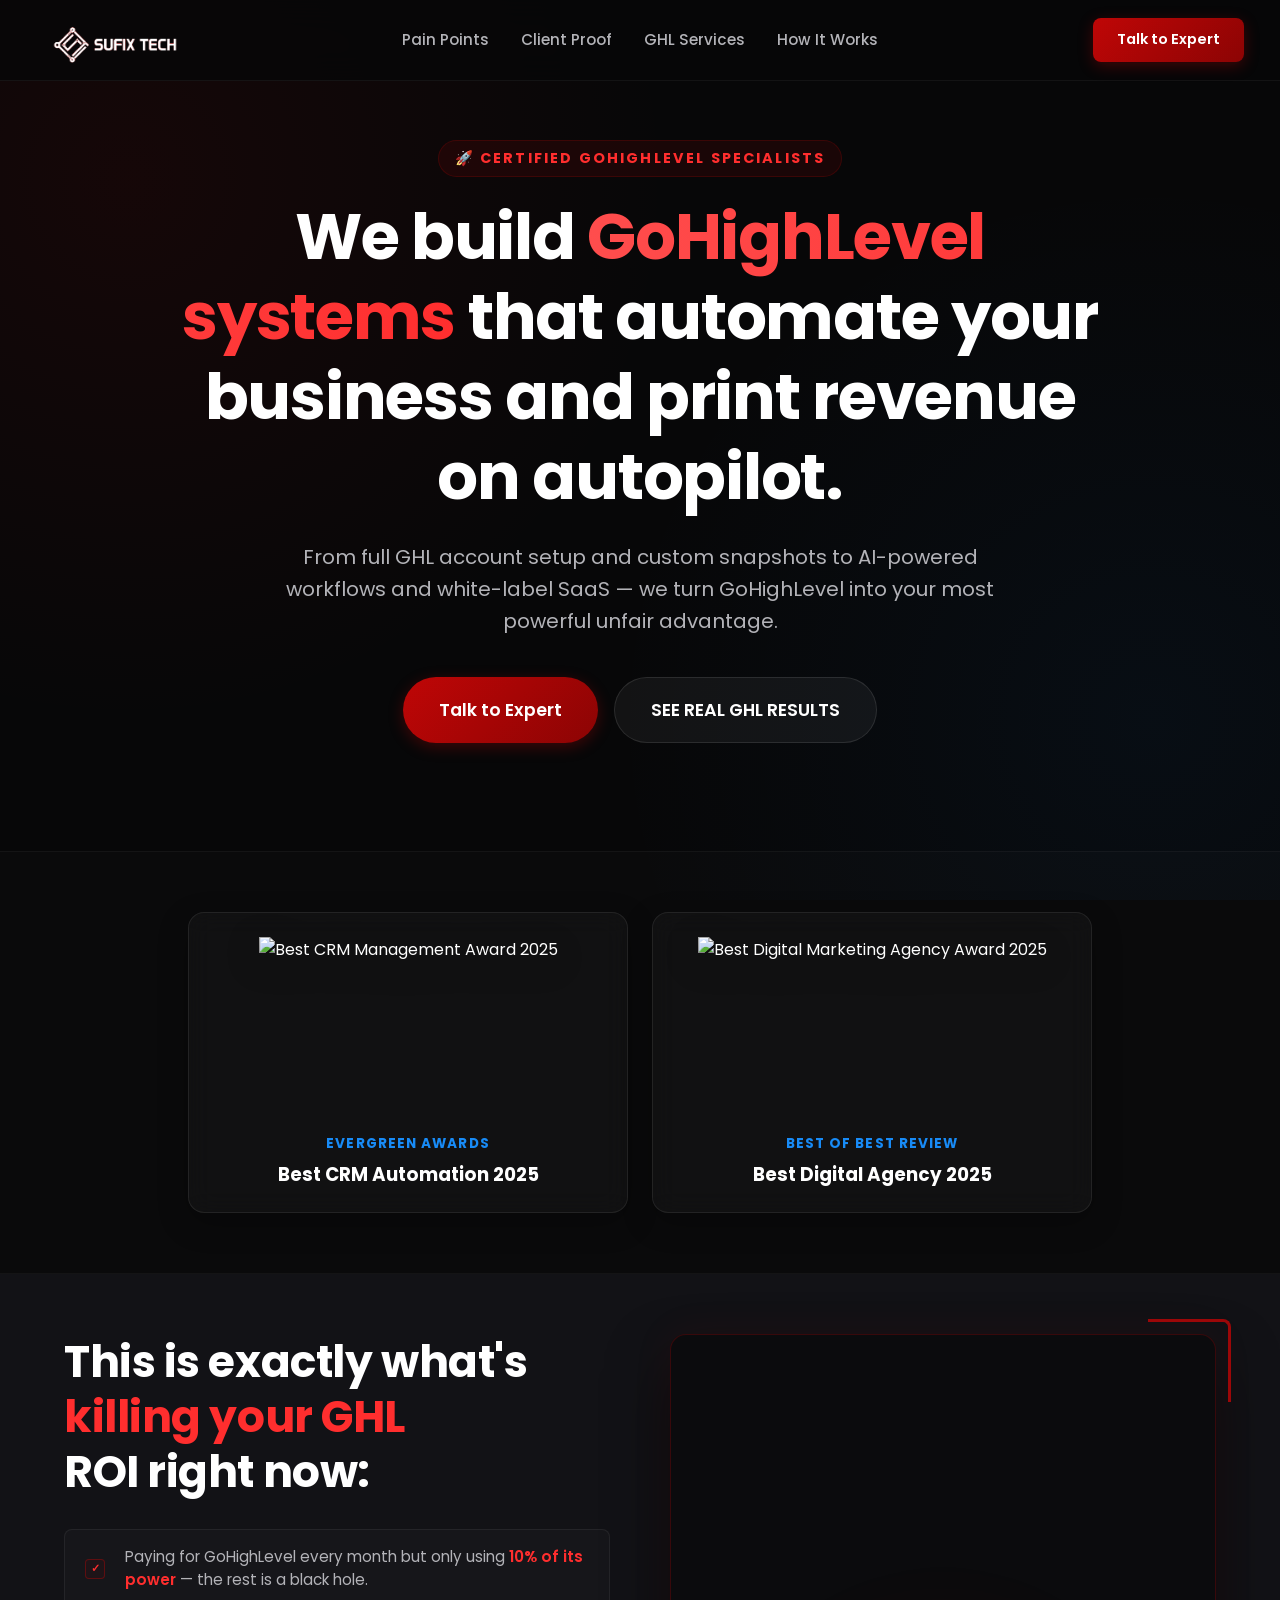
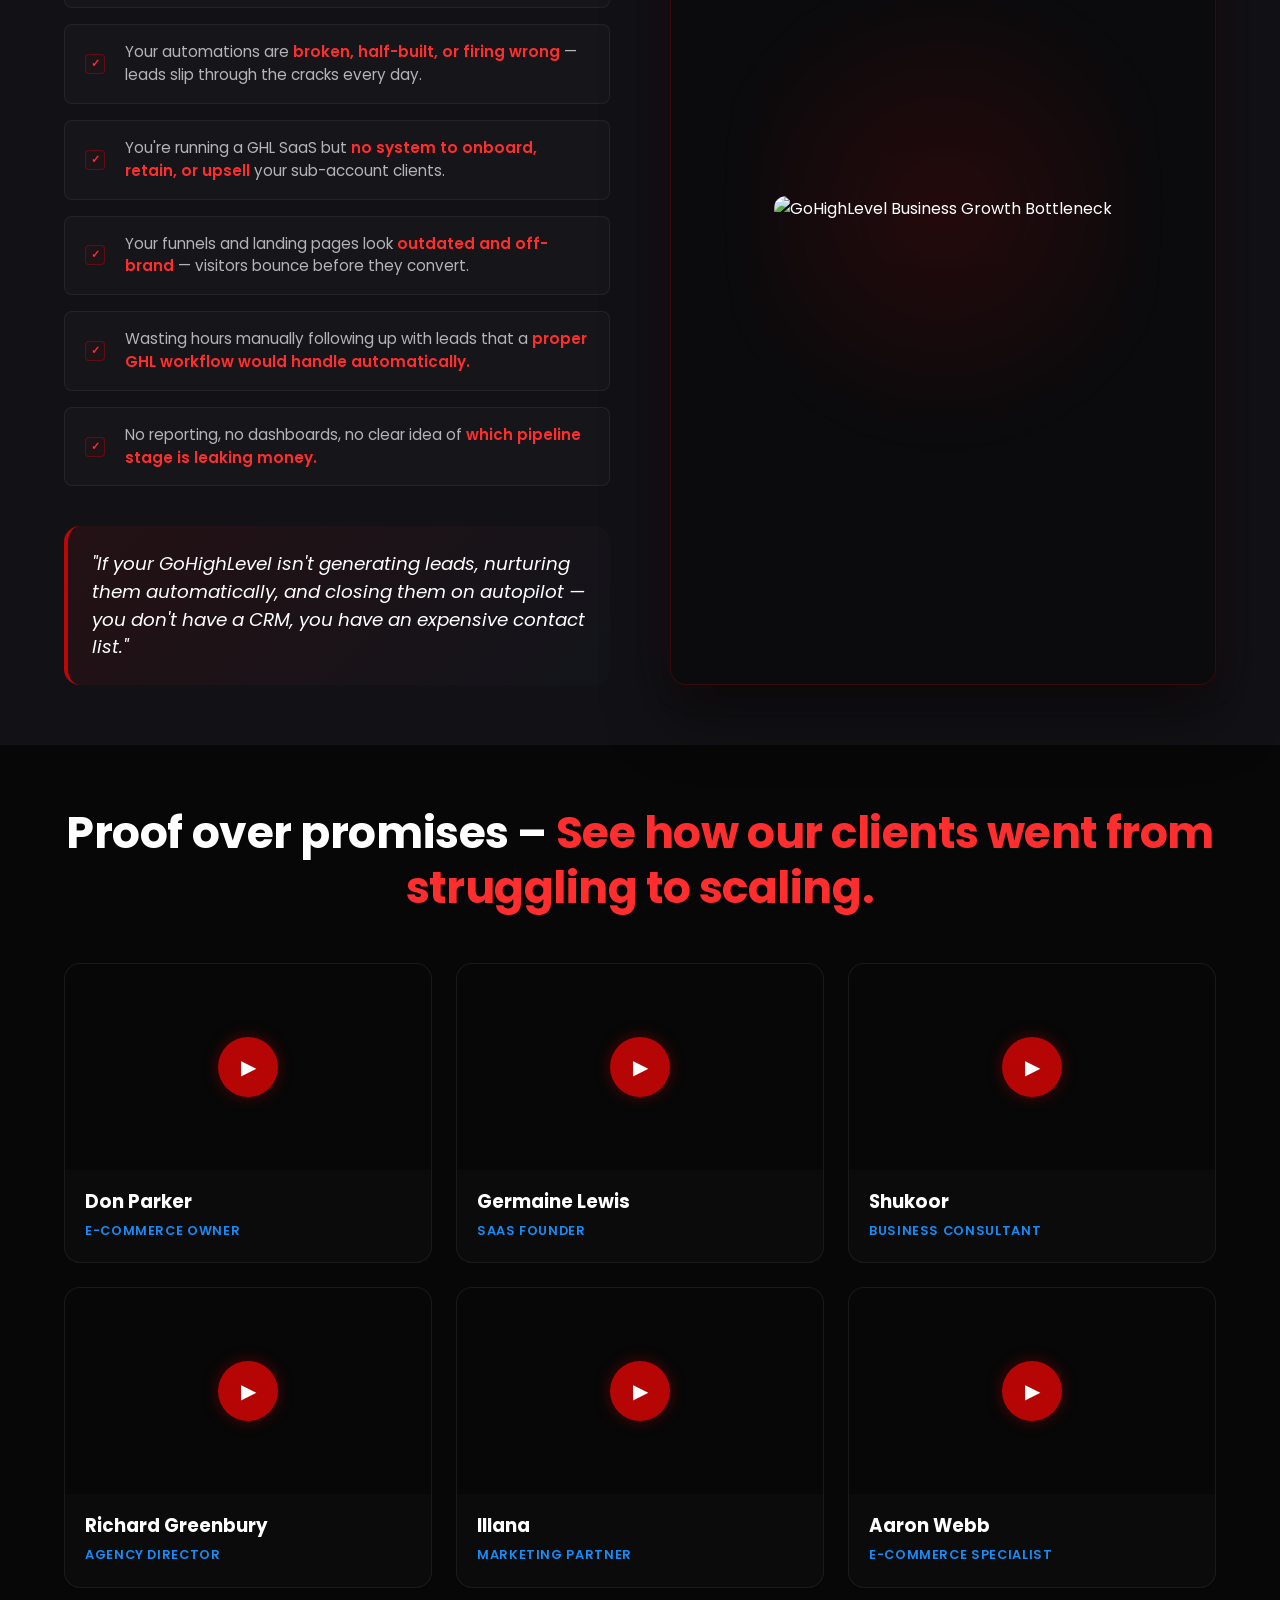
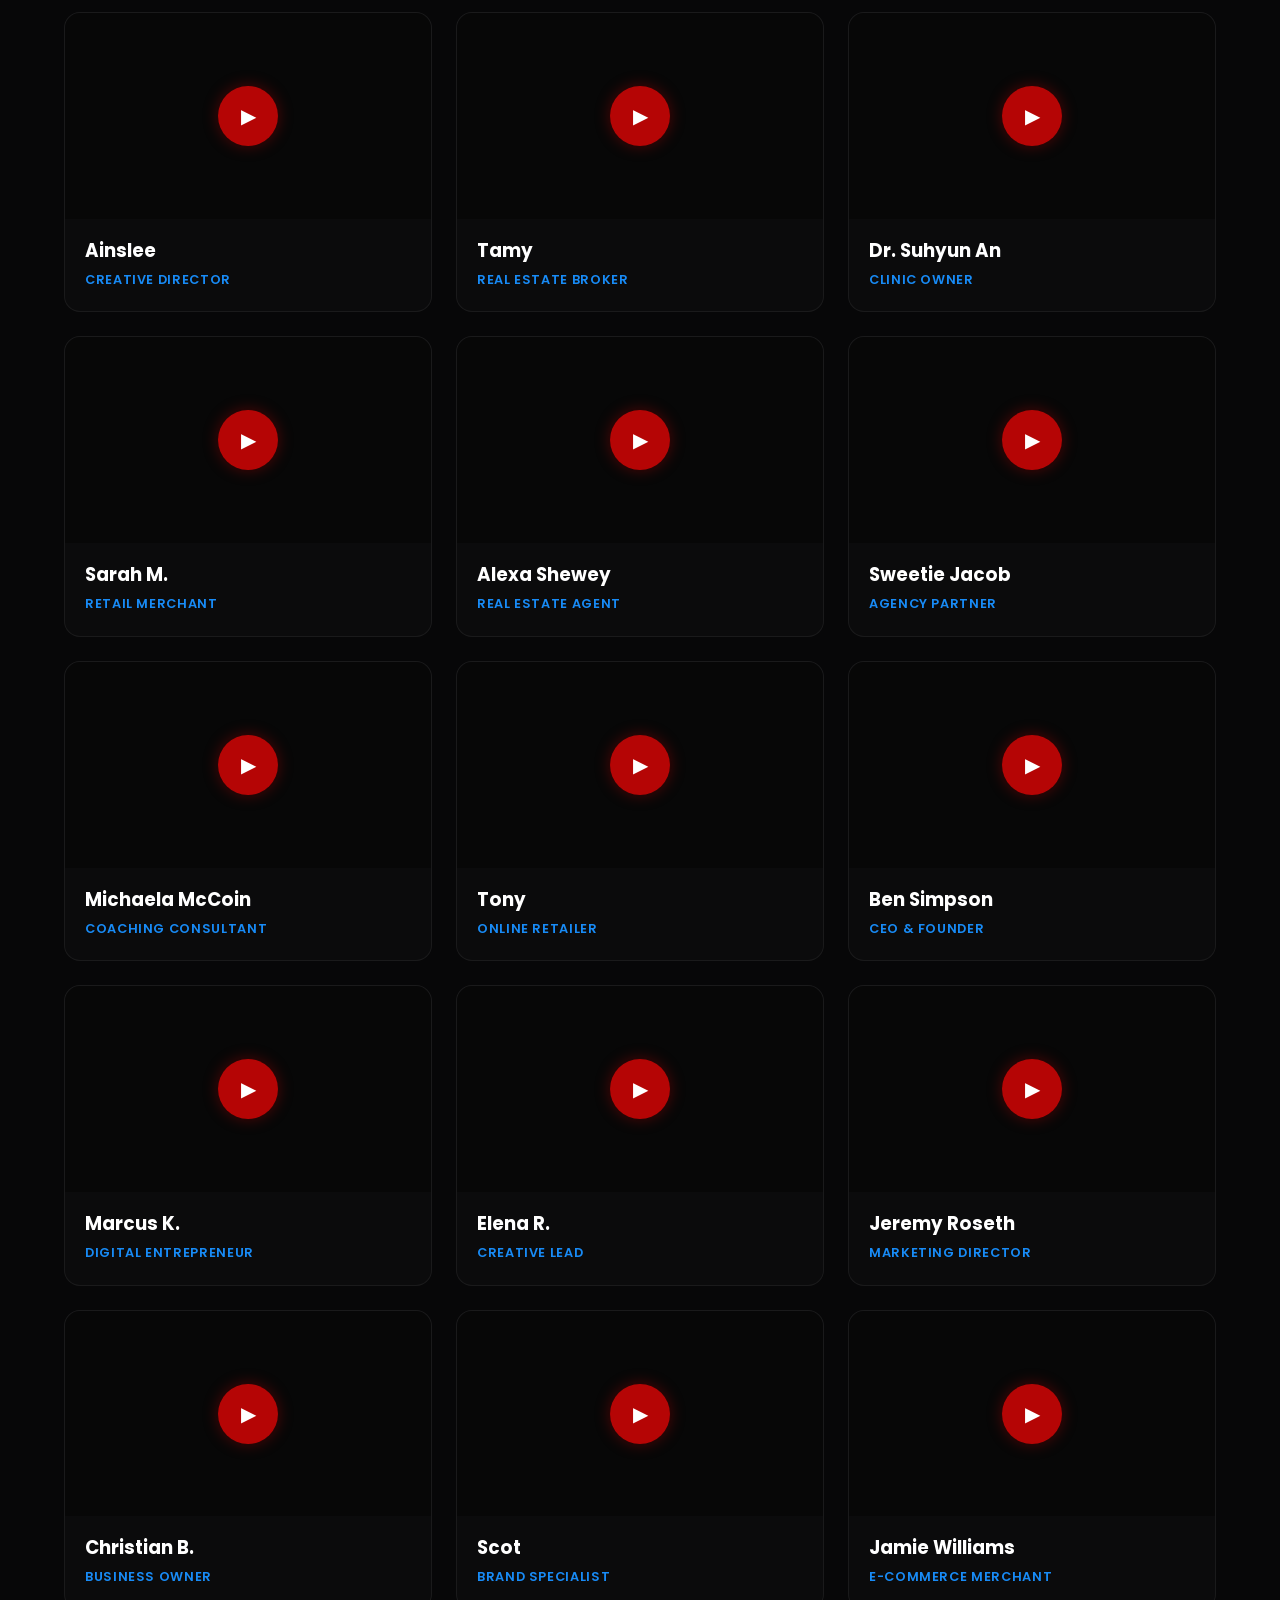
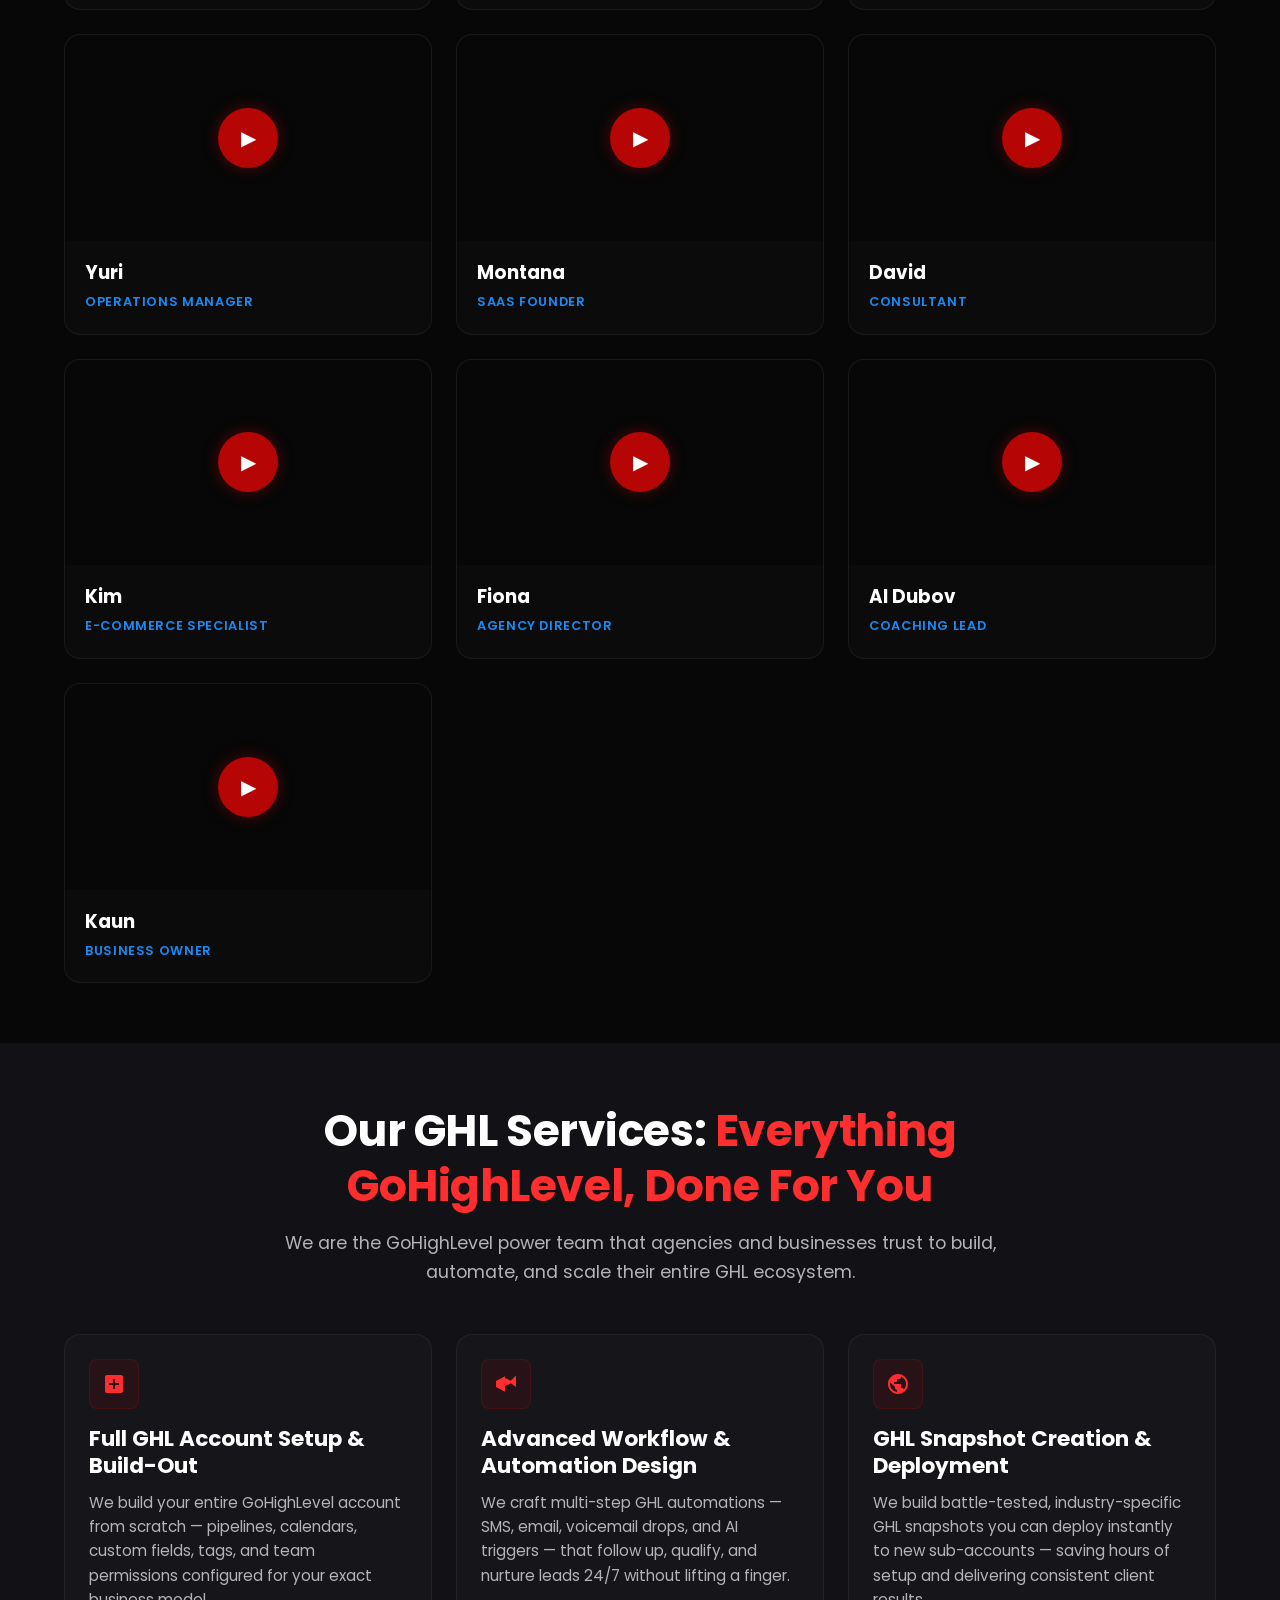
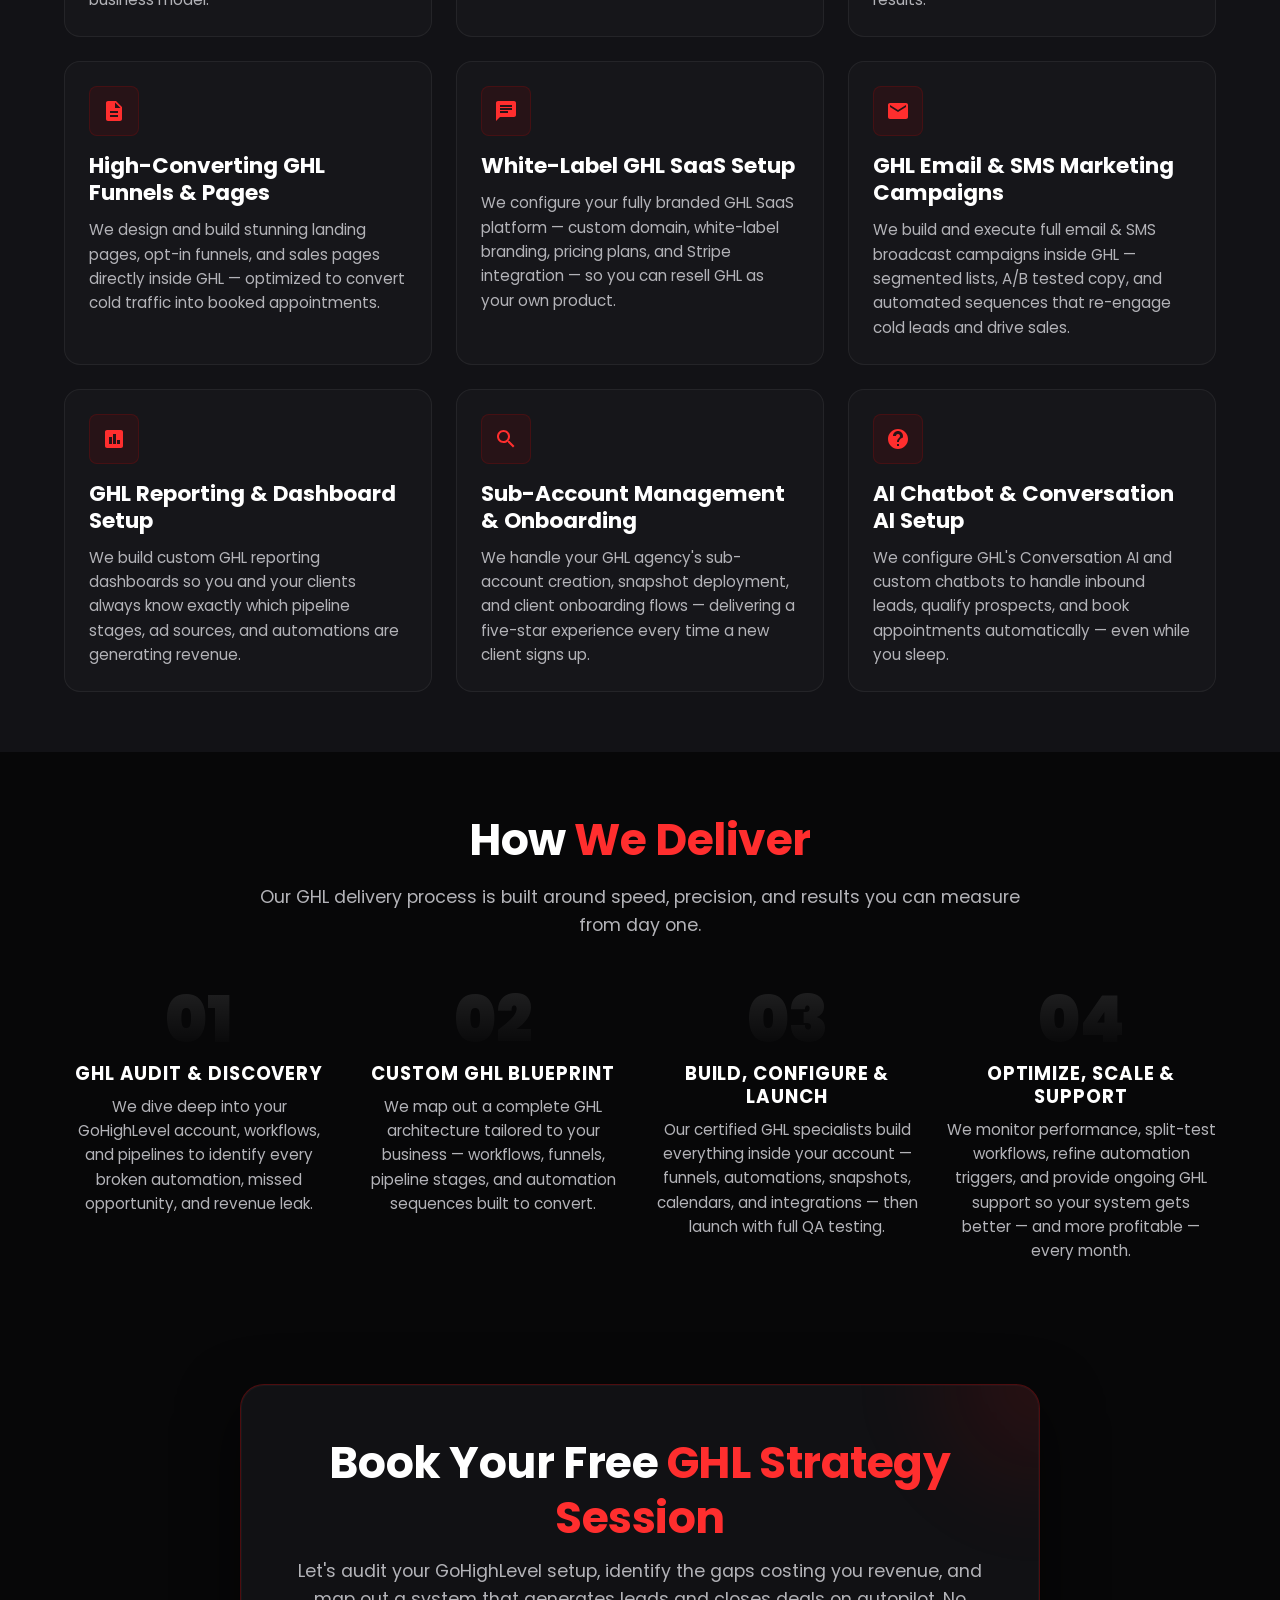
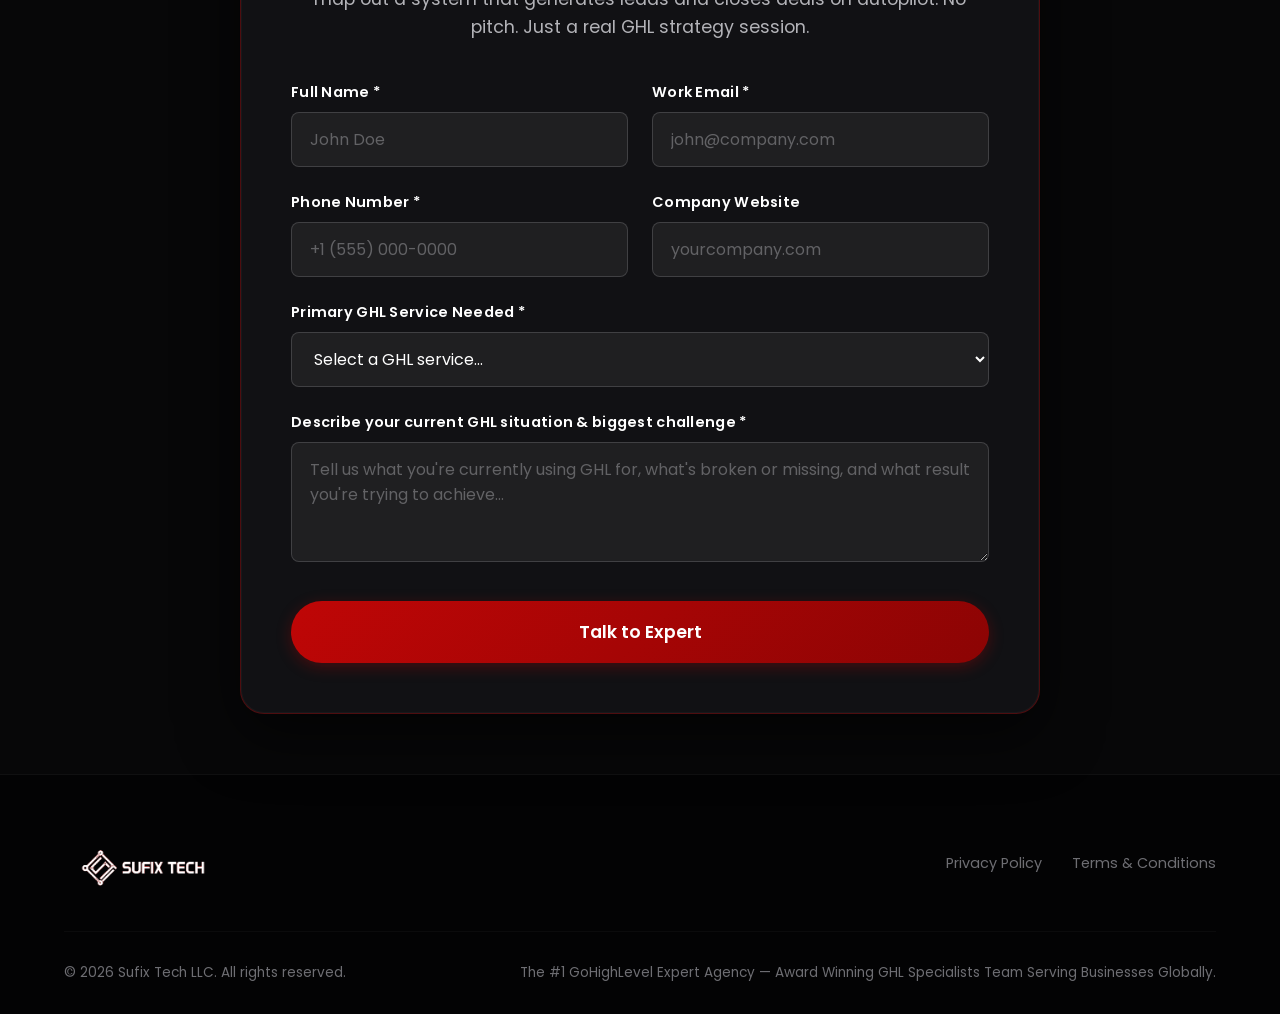
==== commit ade2b41f: "Merge branch 'main' of https://github.com/jawadashraf772/Sufix-tech" ====
--- a/index.html
+++ b/index.html
@@ -37,6 +37,15 @@
   src="https://www.facebook.com/tr?id=391531919634741&ev=PageView&noscript=1"
   /></noscript>
   <!-- End Meta Pixel Code -->
+
+  <!-- Microsoft Clarity Code -->
+  <script type="text/javascript">
+    (function(c,l,a,r,i,t,y){
+        c[a]=c[a]||function(){(c[a].q=c[a].q||[]).push(arguments)};
+        t=l.createElement(r);t.async=1;t.src="https://www.clarity.ms/tag/"+i;
+        y=l.getElementsByTagName(r)[0];y.parentNode.insertBefore(t,y);
+    })(window, document, "clarity", "script", "x4sy4n53ea");
+  </script>
 </head>
 <body>
 
@@ -673,7 +682,7 @@
       </div>
       <div class="footer-bottom">
         <p>© 2026 Sufix Tech LLC. All rights reserved.</p>
-        <p>The #1 GoHighLevel Expert Agency — Certified GHL Specialists Serving Businesses Globally.</p>
+        <p>The #1 GoHighLevel Expert Agency — Award Winning GHL Specialists Team Serving Businesses Globally.</p>
       </div>
     </div>
   </footer>
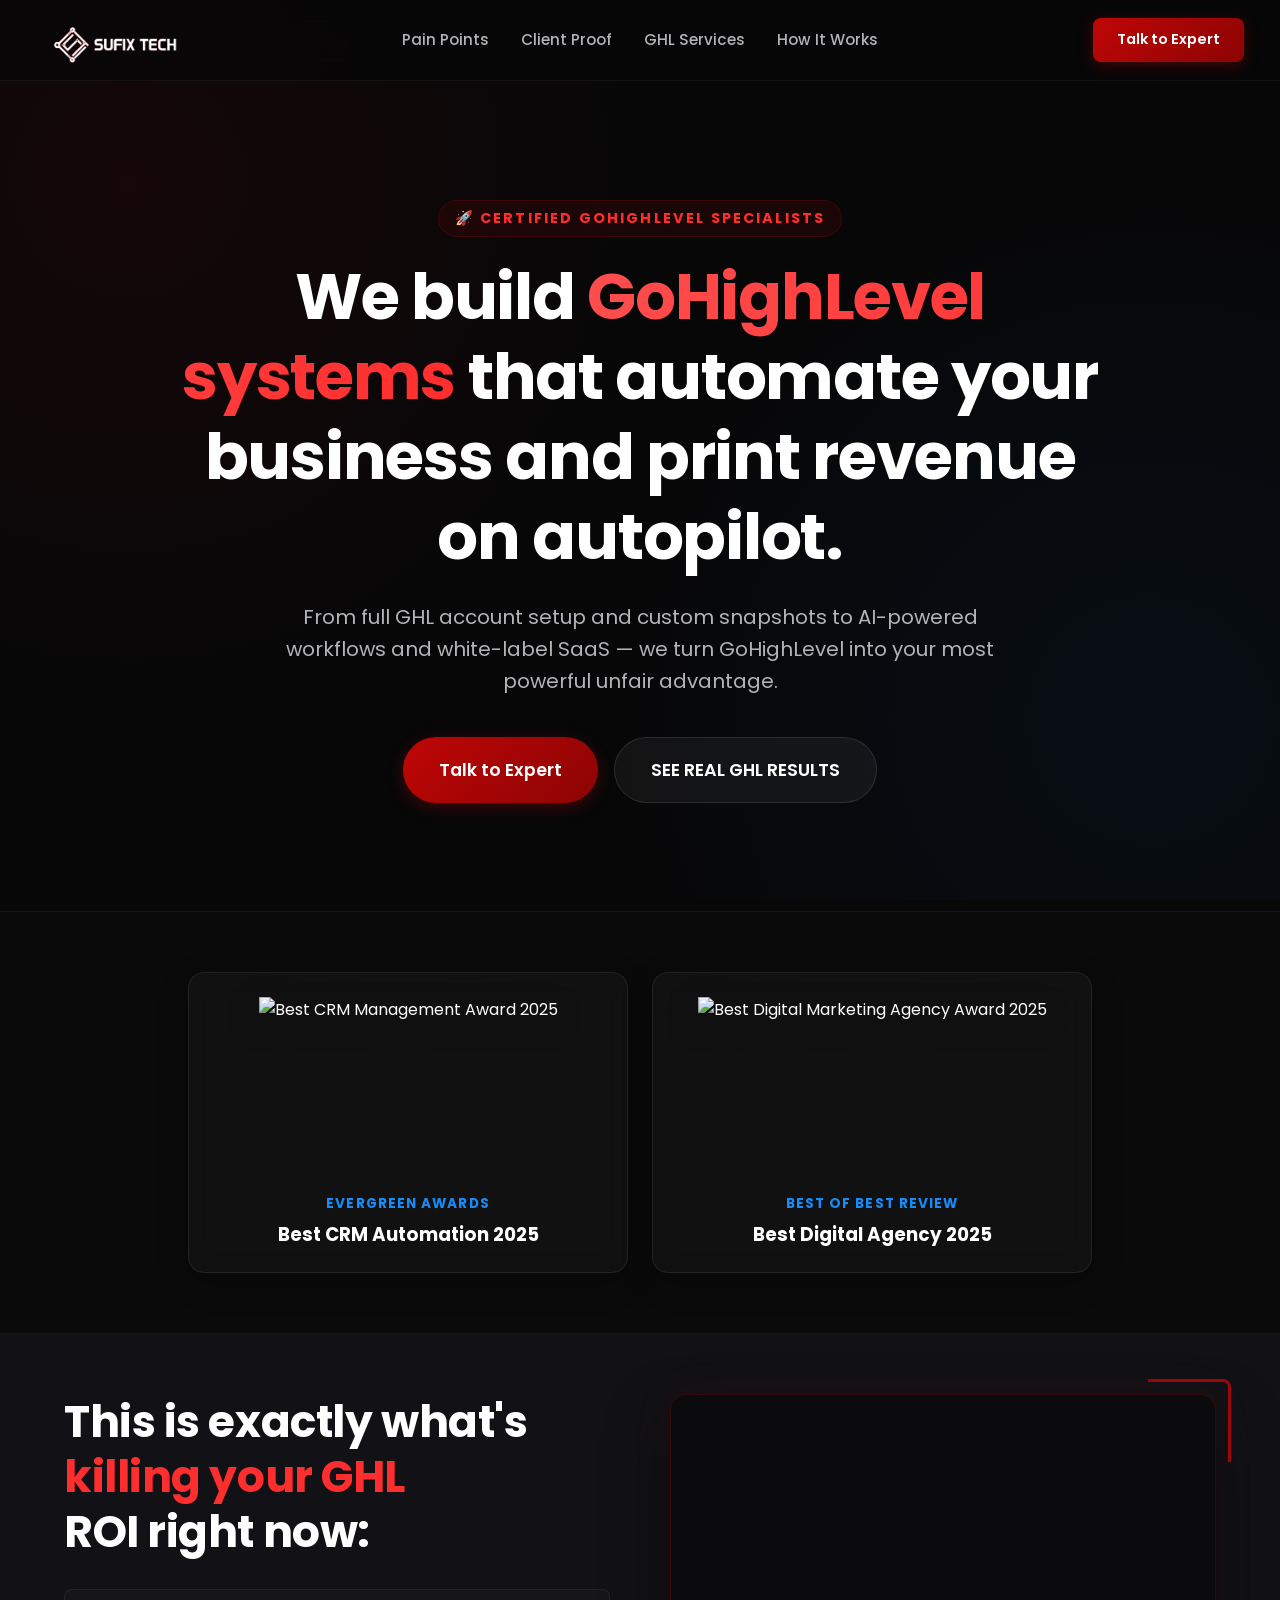
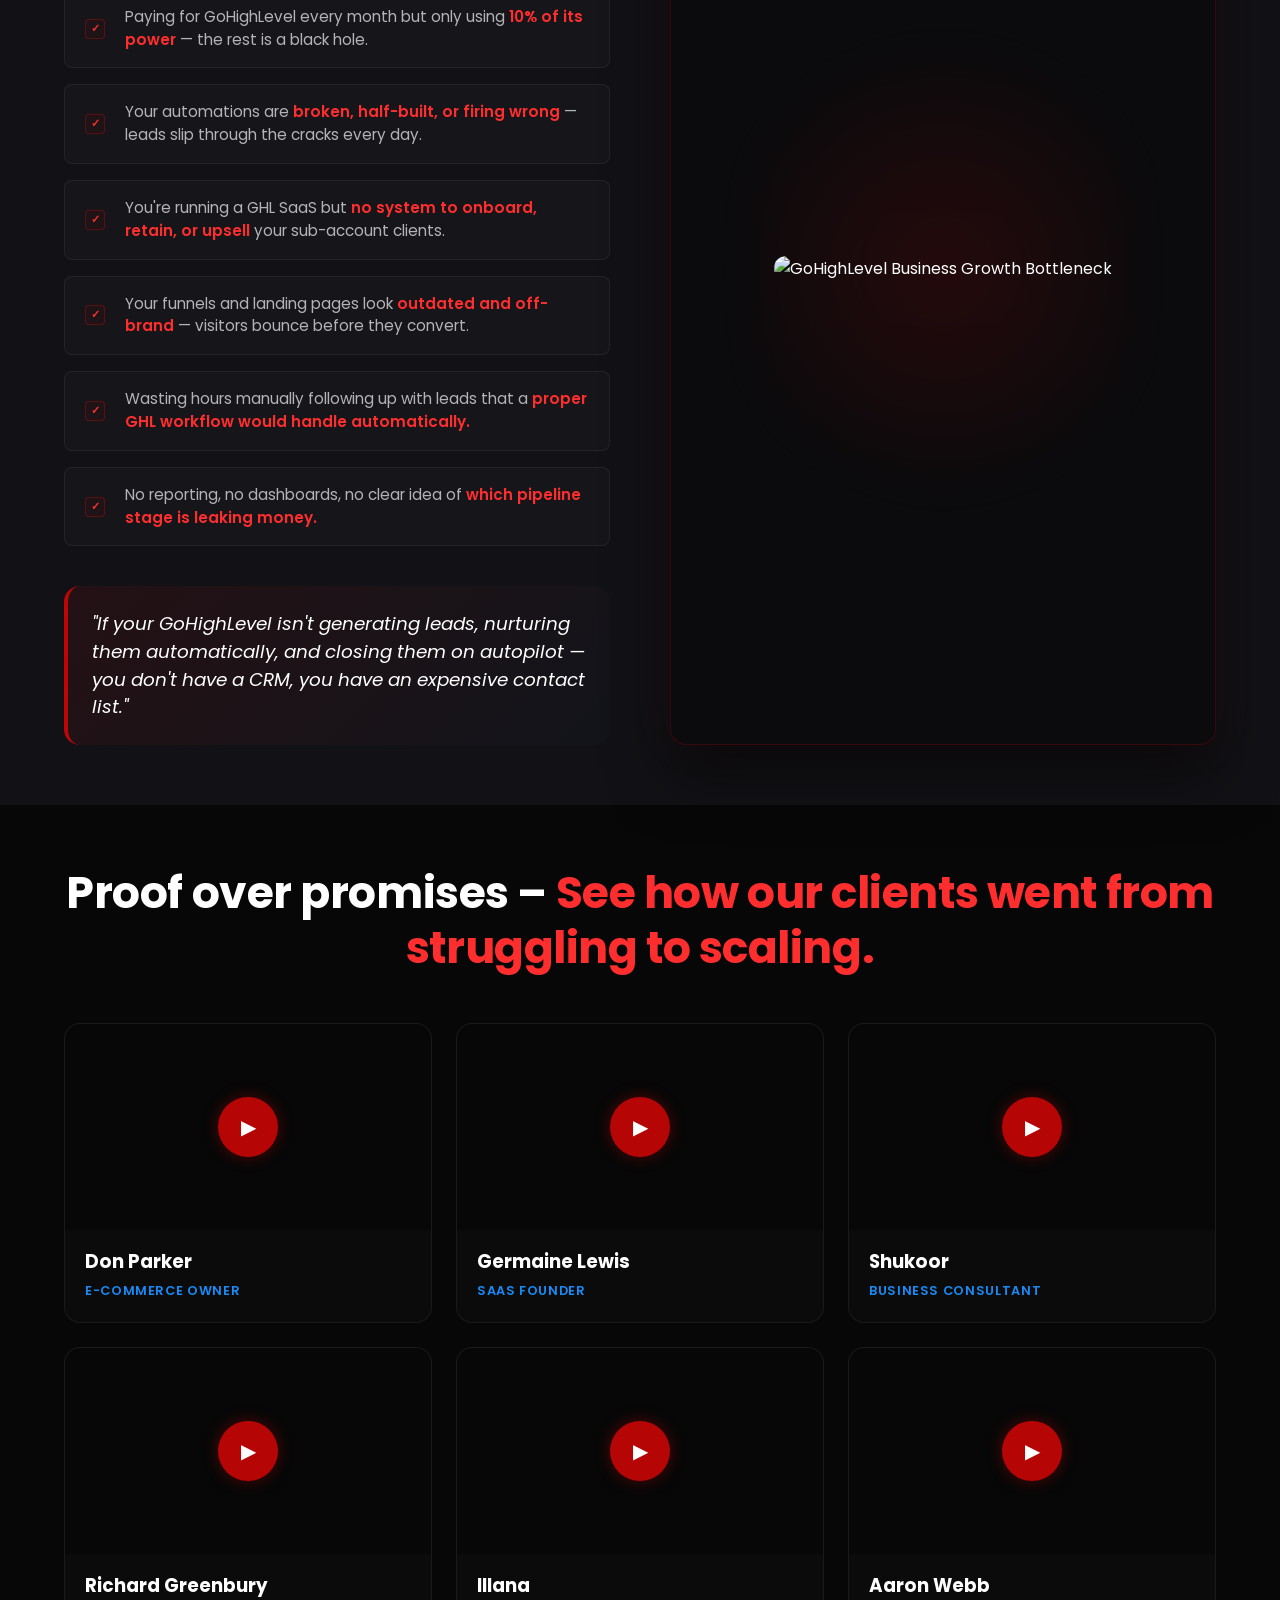
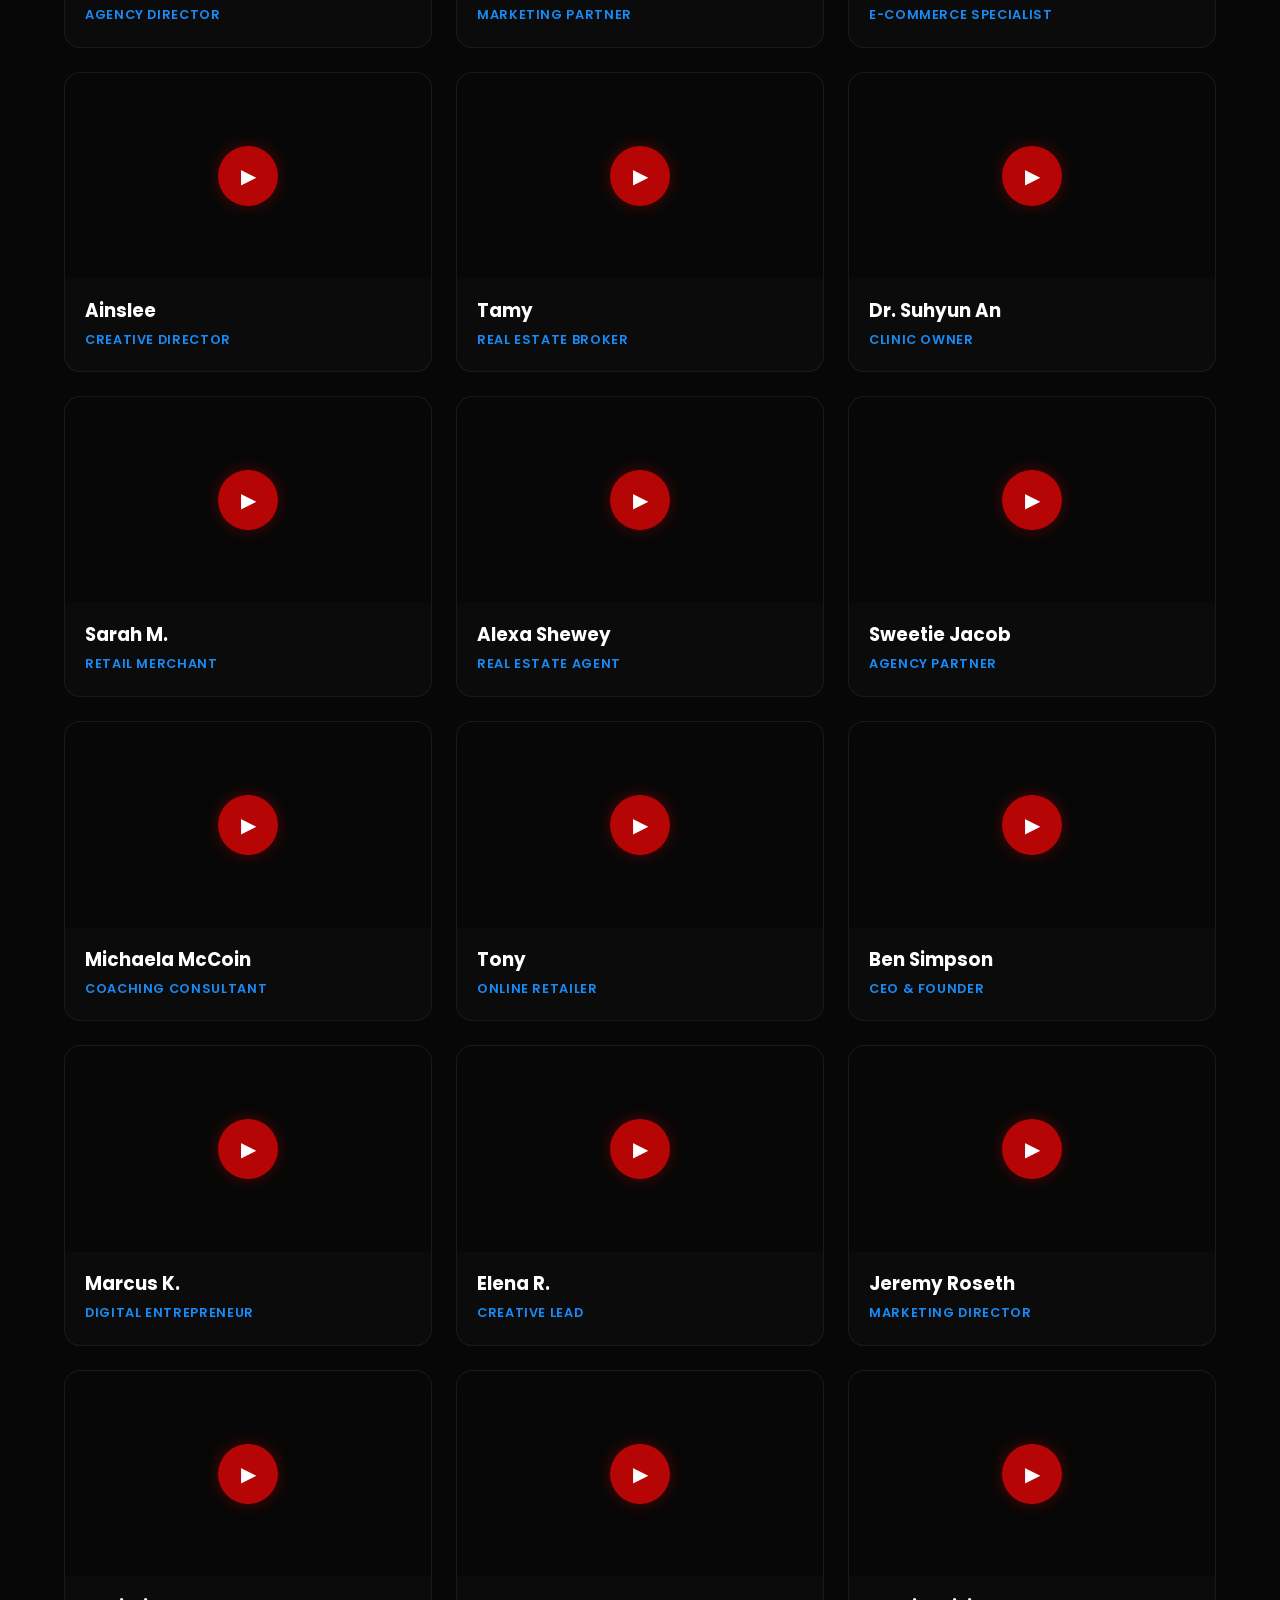
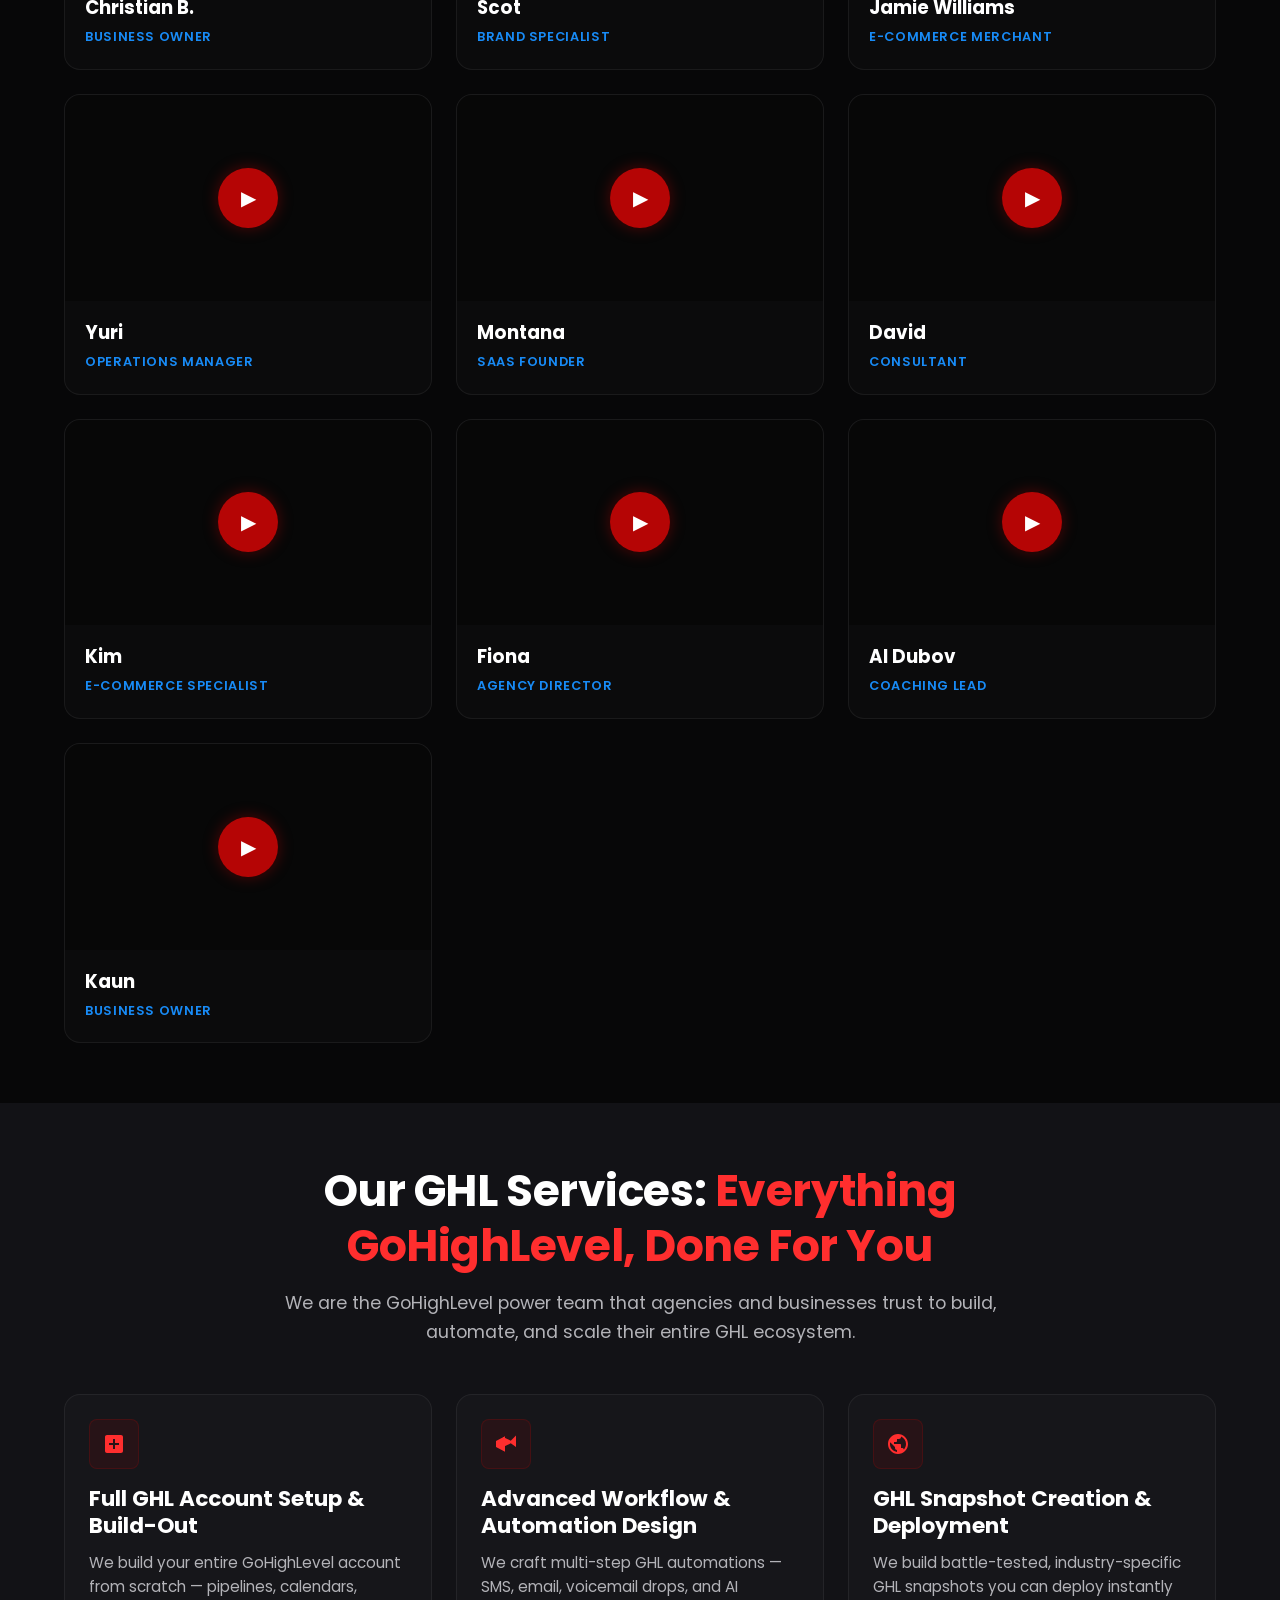
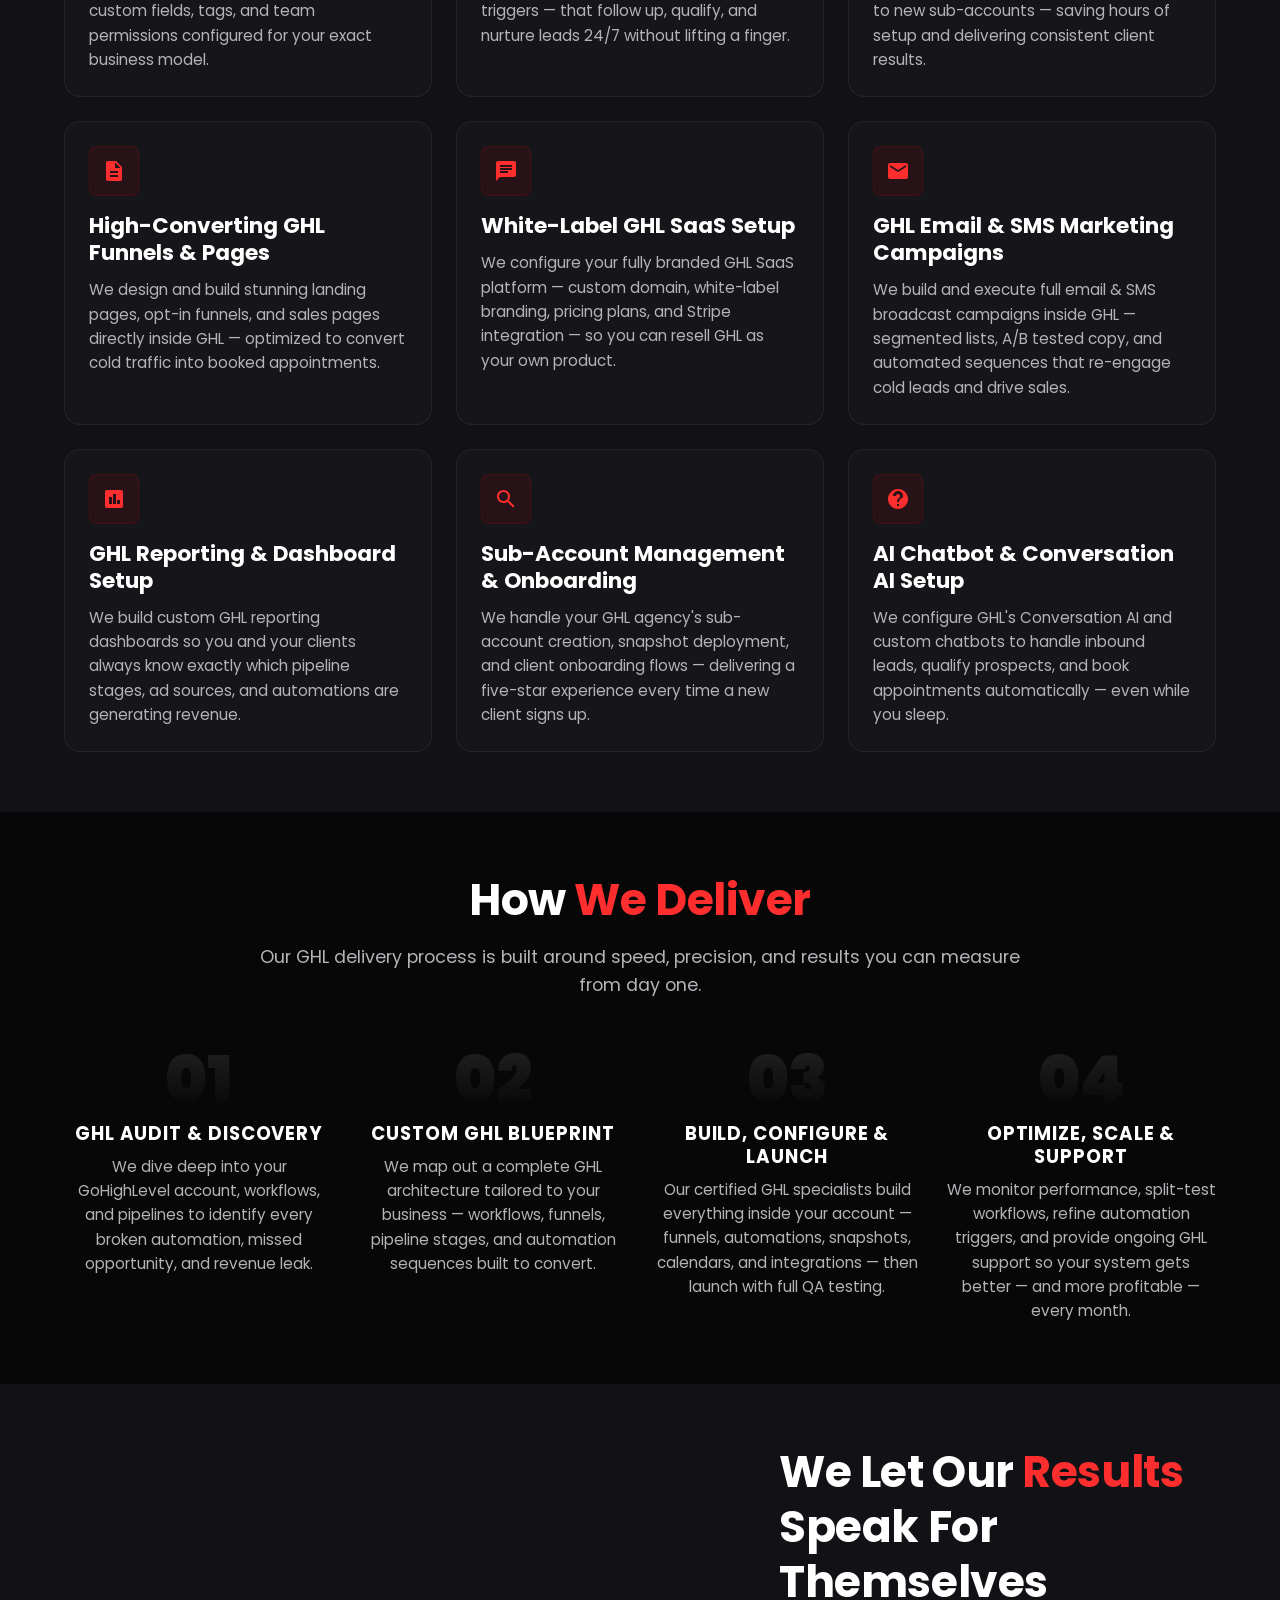
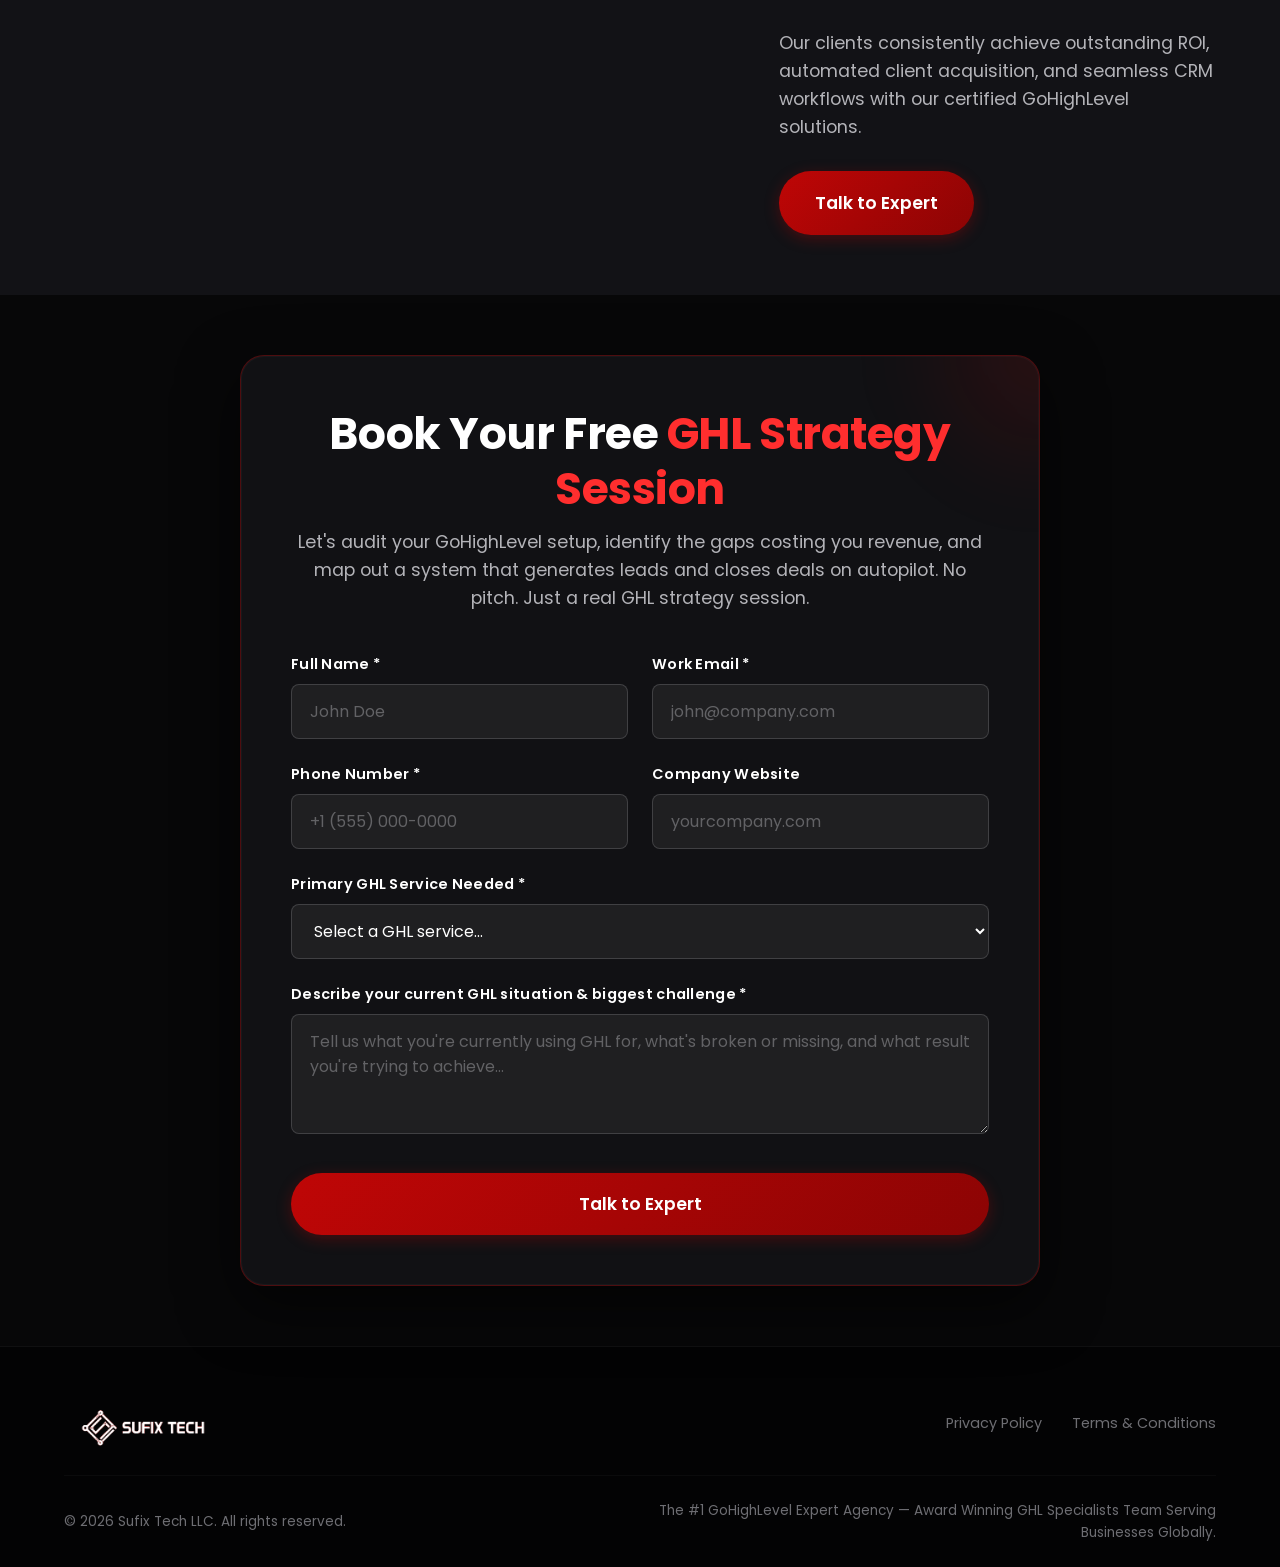
==== commit 15765b12: "feat: add Google reviews showcase widget section in bottom-left layout of landing page" ====
--- a/index.html
+++ b/index.html
@@ -612,6 +612,23 @@
     </div>
   </section>
 
+  <!-- Reviews Showcase Section -->
+  <section class="reviews-showcase" id="reviews-showcase">
+    <div class="container reviews-showcase-container">
+      <div class="reviews-left fade-in-on-scroll">
+        <script type='text/javascript' src='https://link.sufixtech.com/reputation/assets/review-widget.js'></script>
+        <iframe class='lc_reviews_widget' src='https://link.sufixtech.com/reputation/widgets/review_widget/EOHnOtxAxO3NZV7FKamH' frameborder='0' scrolling='no' style='min-width: 100%; width: 100%;'></iframe>
+      </div>
+      <div class="reviews-right fade-in-on-scroll">
+        <h2>We Let Our <span class="highlight">Results</span> Speak For Themselves</h2>
+        <p>Our clients consistently achieve outstanding ROI, automated client acquisition, and seamless CRM workflows with our certified GoHighLevel solutions.</p>
+        <div style="margin-top: 30px;">
+          <a href="#booking" class="btn btn-primary btn-large" id="reviews-cta-btn">Talk to Expert</a>
+        </div>
+      </div>
+    </div>
+  </section>
+
   <!-- Booking Section -->
   <section class="booking" id="booking">
     <div class="container">
--- a/index.css
+++ b/index.css
@@ -307,7 +307,7 @@
 
 /* Hero Section */
 .hero {
-  padding-top: 140px;
+  padding-top: 200px;
   padding-bottom: var(--space-section);
   text-align: center;
   position: relative;
@@ -1004,7 +1004,7 @@
 /* Footer Section */
 footer {
   background: #030304;
-  padding: 60px 0 30px;
+  padding: var(--space-xl) 0 var(--space-md);
   border-top: 1px solid rgba(255, 255, 255, 0.05);
 }
 
@@ -1012,9 +1012,9 @@
   display: flex;
   justify-content: space-between;
   align-items: center;
-  margin-bottom: 40px;
+  margin-bottom: var(--space-md);
   flex-wrap: wrap;
-  gap: 30px;
+  gap: var(--space-md);
 }
 
 .footer-links {
@@ -1039,14 +1039,19 @@
   justify-content: space-between;
   align-items: center;
   border-top: 1px solid rgba(255, 255, 255, 0.03);
-  padding-top: 30px;
+  padding-top: var(--space-md);
   flex-wrap: wrap;
-  gap: 20px;
+  gap: var(--space-md);
 }
 
 .footer-bottom p {
   font-size: 0.85rem;
   color: var(--text-muted);
+}
+
+.footer-bottom p:last-child {
+  text-align: right;
+  max-width: 600px;
 }
 
 /* Animations */
@@ -1064,6 +1069,47 @@
 @keyframes fadeIn {
   from { opacity: 0; transform: translateY(10px); }
   to { opacity: 1; transform: translateY(0); }
+}
+
+/* Reviews Showcase Section */
+.reviews-showcase {
+  background-color: var(--bg-secondary);
+}
+
+.reviews-showcase-container {
+  display: grid;
+  grid-template-columns: 1.2fr 0.8fr;
+  gap: 60px;
+  align-items: center;
+}
+
+.reviews-left {
+  width: 100%;
+}
+
+.reviews-right {
+  text-align: left;
+}
+
+.reviews-right h2 {
+  text-align: left;
+  margin-bottom: 20px;
+}
+
+@media (max-width: 991px) {
+  .reviews-showcase-container {
+    grid-template-columns: 1fr;
+    gap: 40px;
+  }
+  
+  .reviews-right {
+    text-align: center;
+    order: -1;
+  }
+  
+  .reviews-right h2 {
+    text-align: center;
+  }
 }
 
 /* Responsive Styles */
@@ -1119,7 +1165,7 @@
   }
   
   .hero {
-    padding-top: 120px;
+    padding-top: 168px;
     padding-bottom: var(--space-section);
   }
   
@@ -1156,6 +1202,11 @@
     text-align: center;
     gap: 10px;
   }
+  
+  .footer-bottom p:last-child {
+    text-align: center;
+    max-width: none;
+  }
 }
 
 @media (max-width: 480px) {
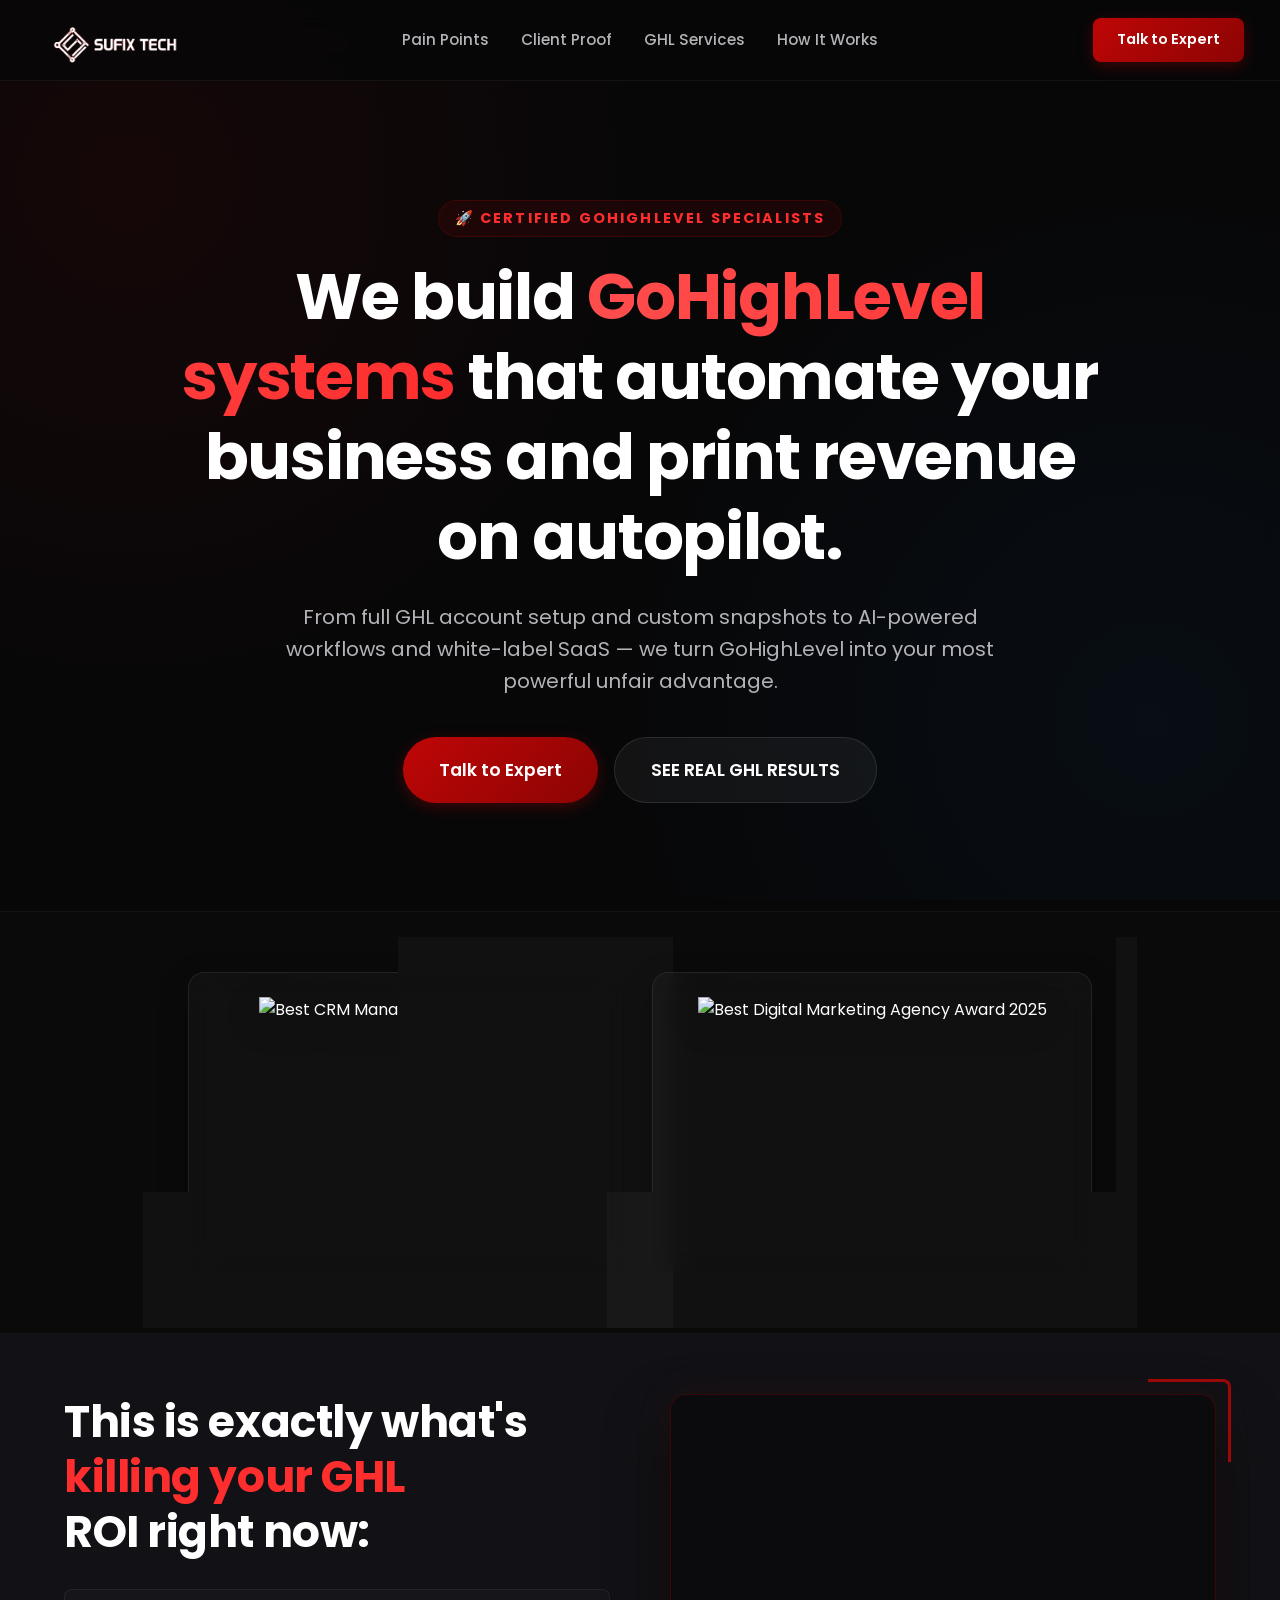
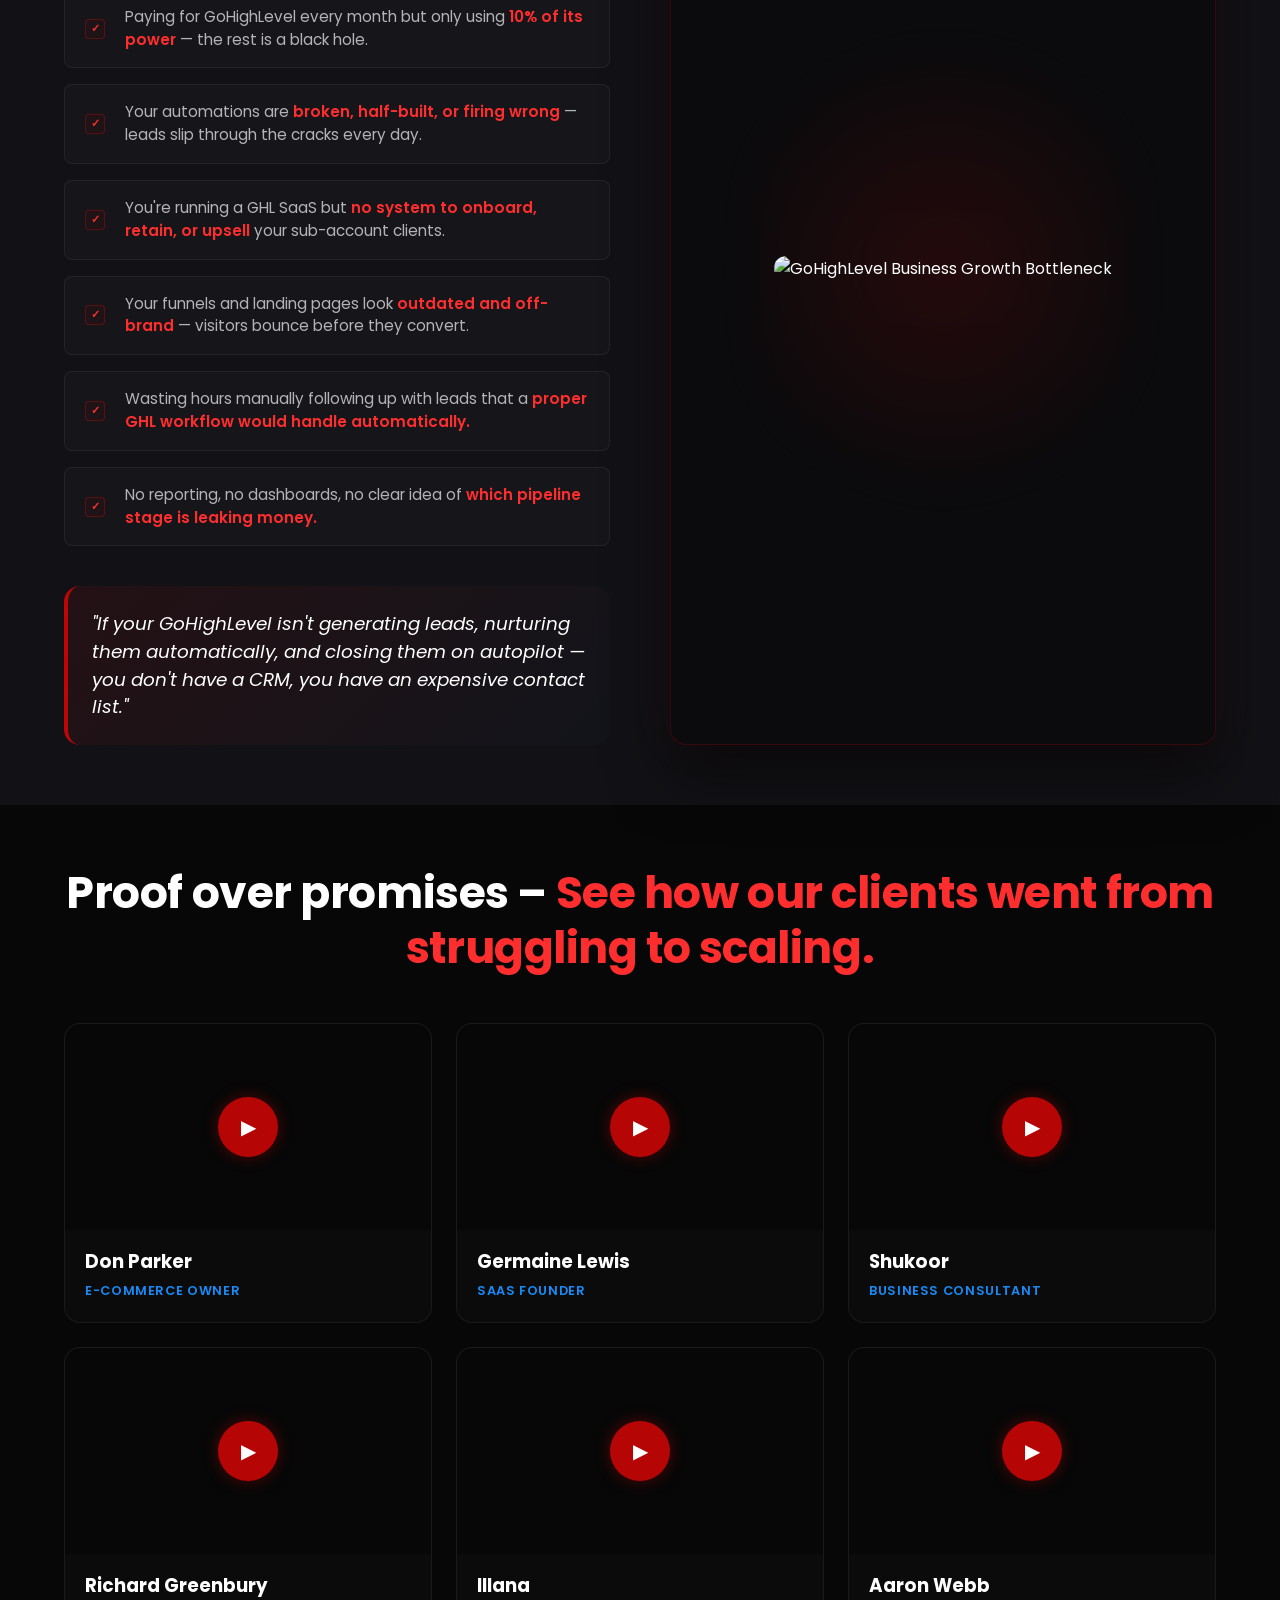
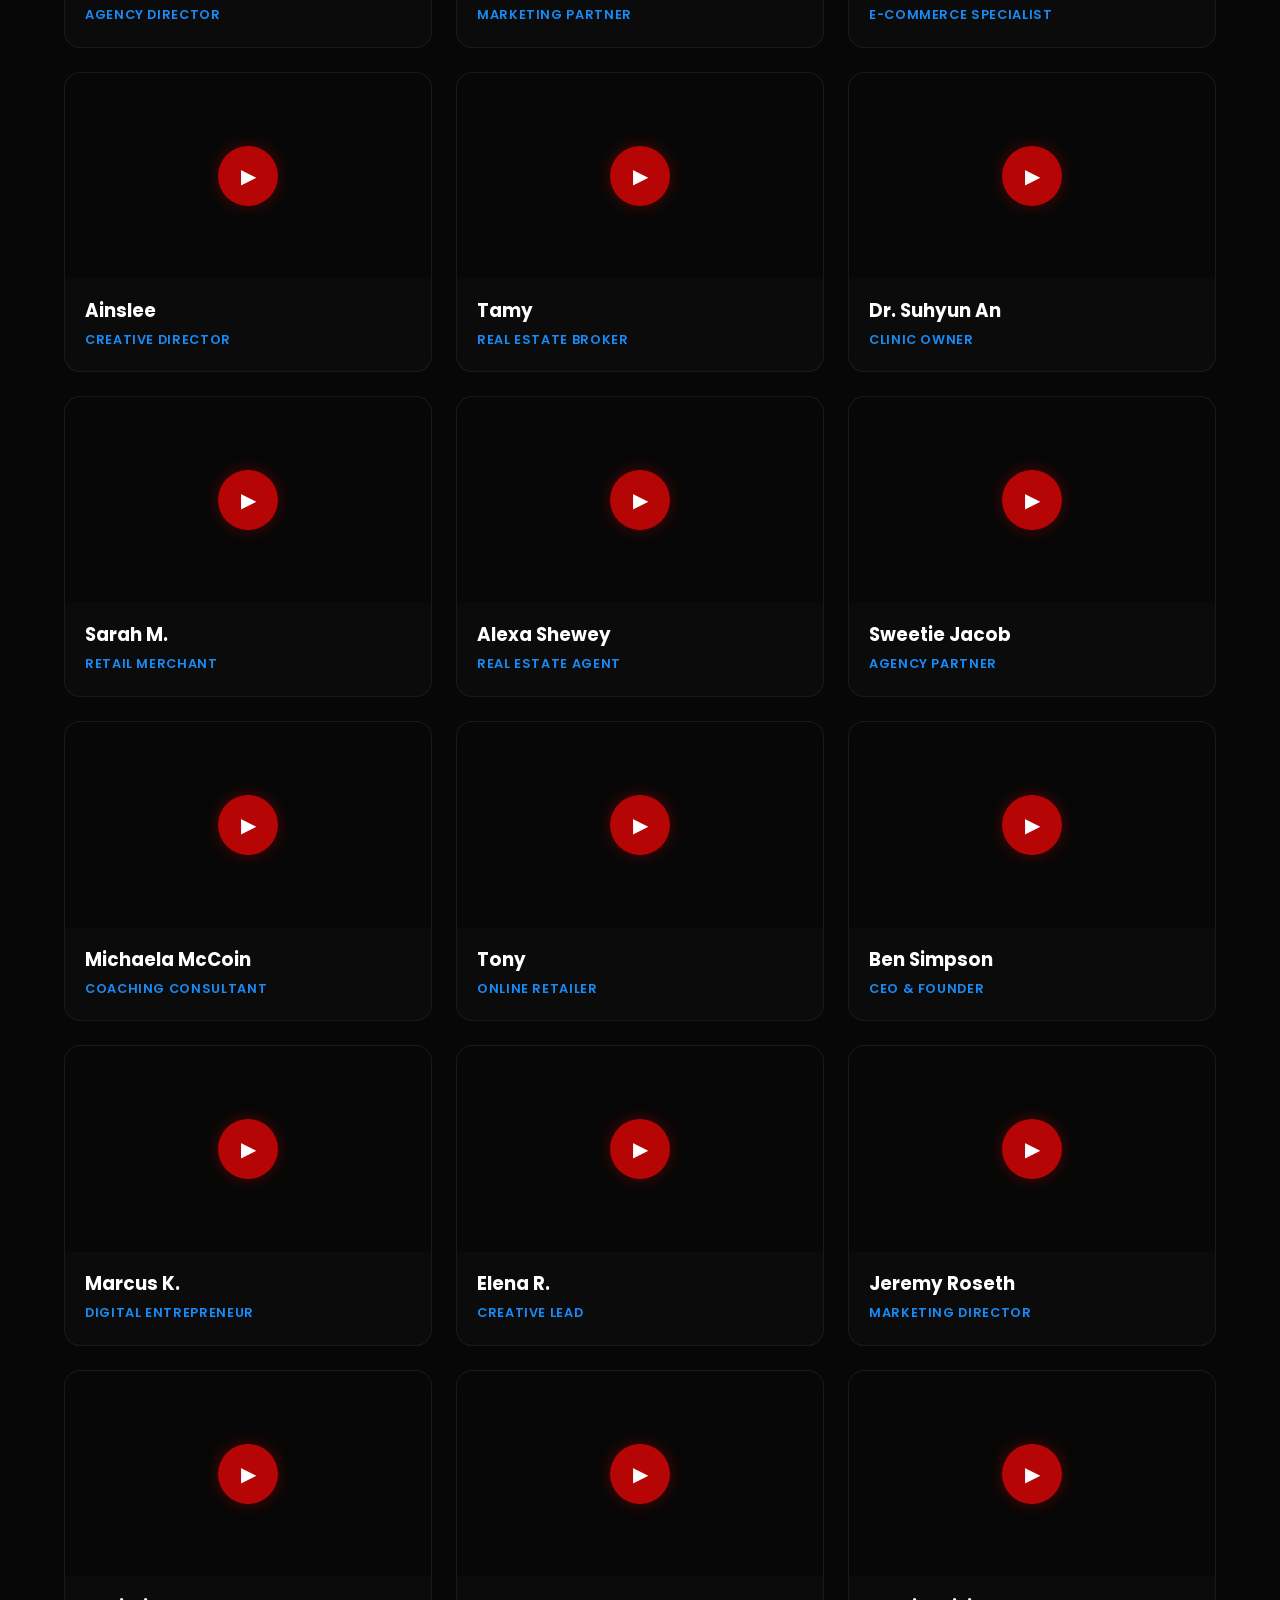
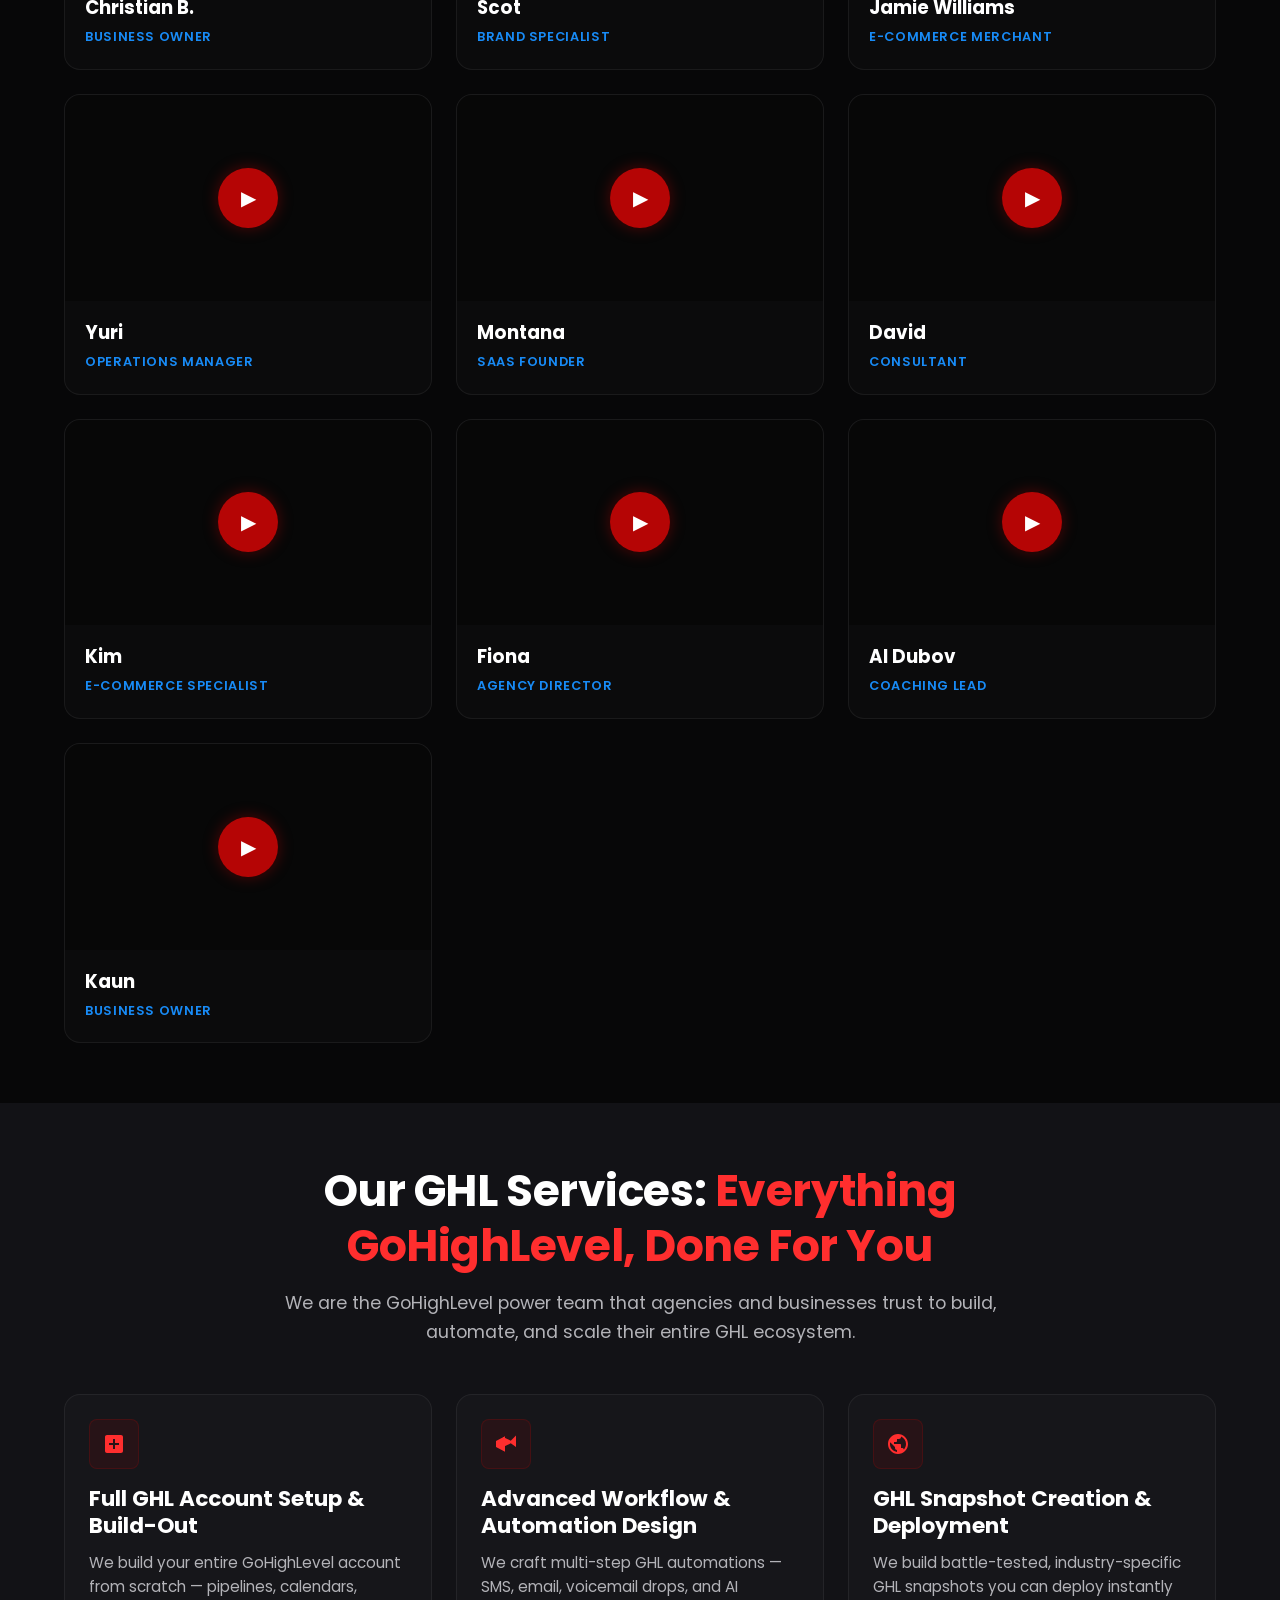
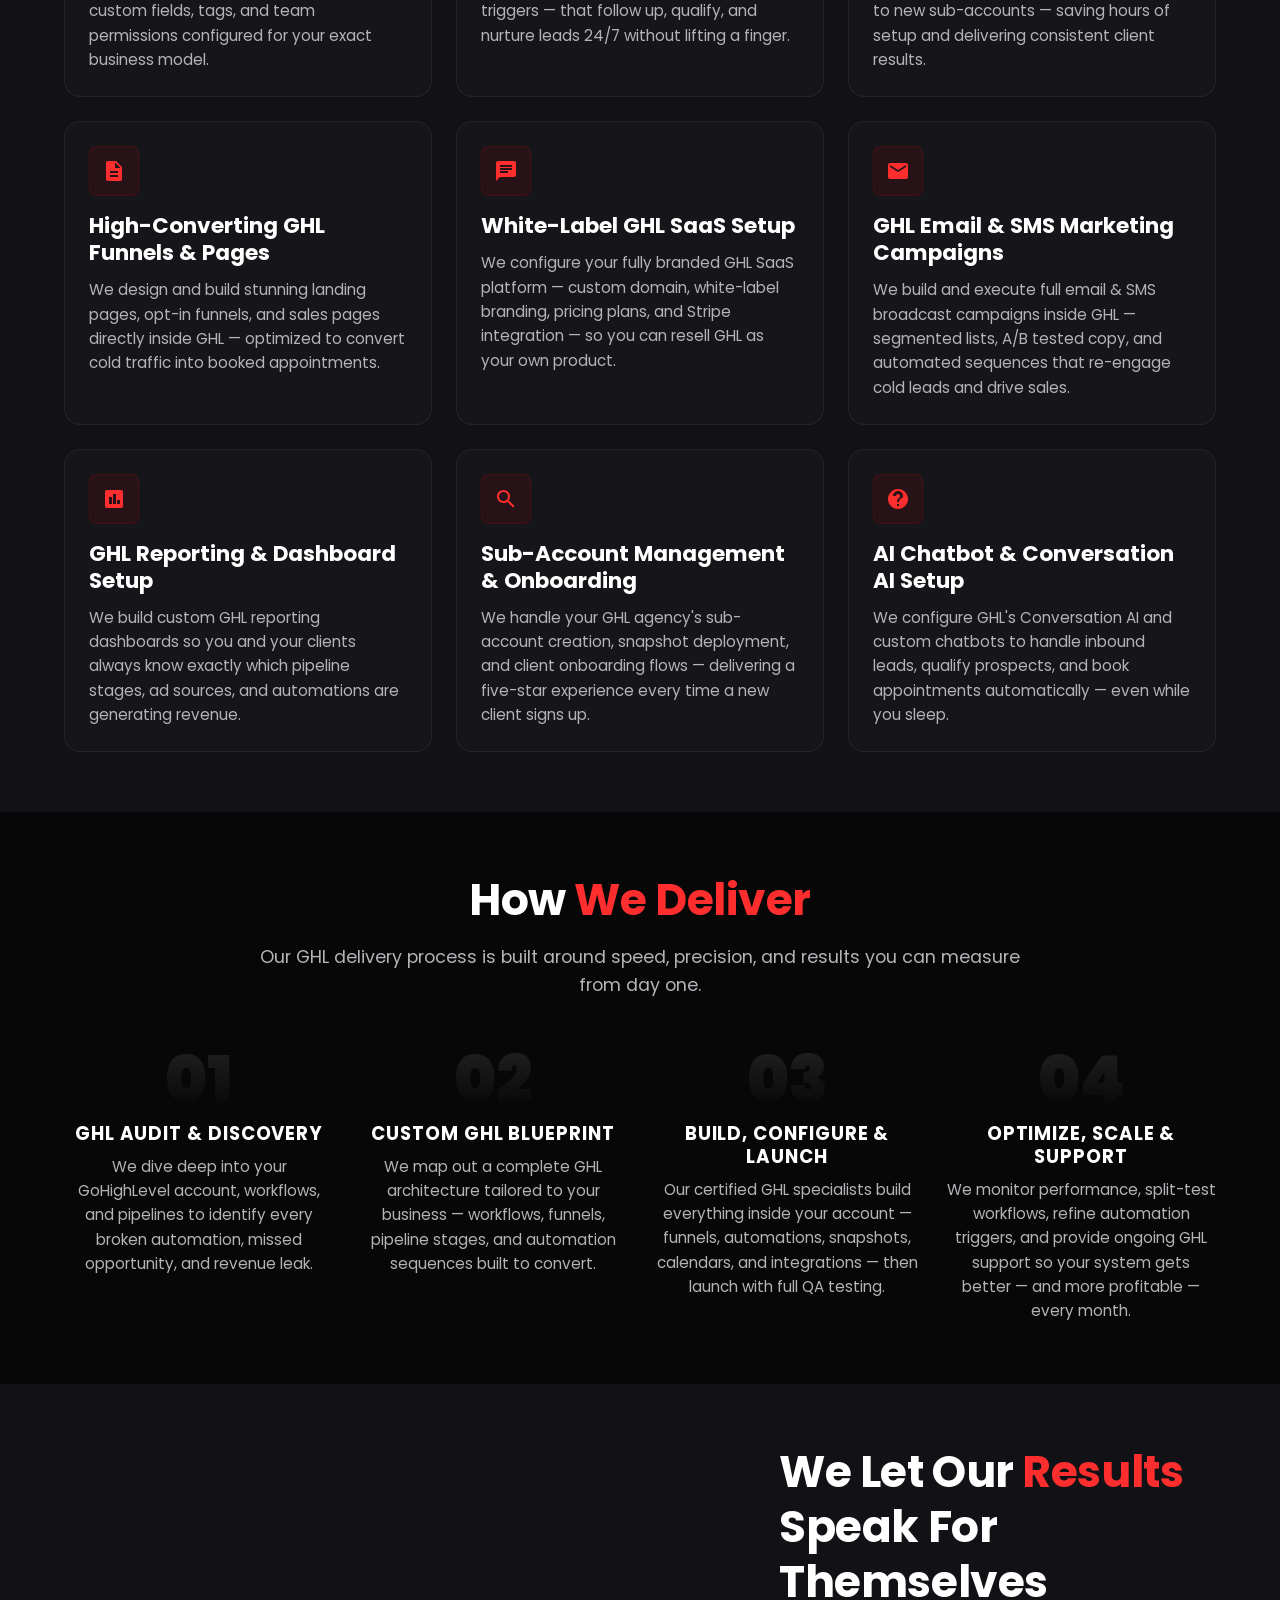
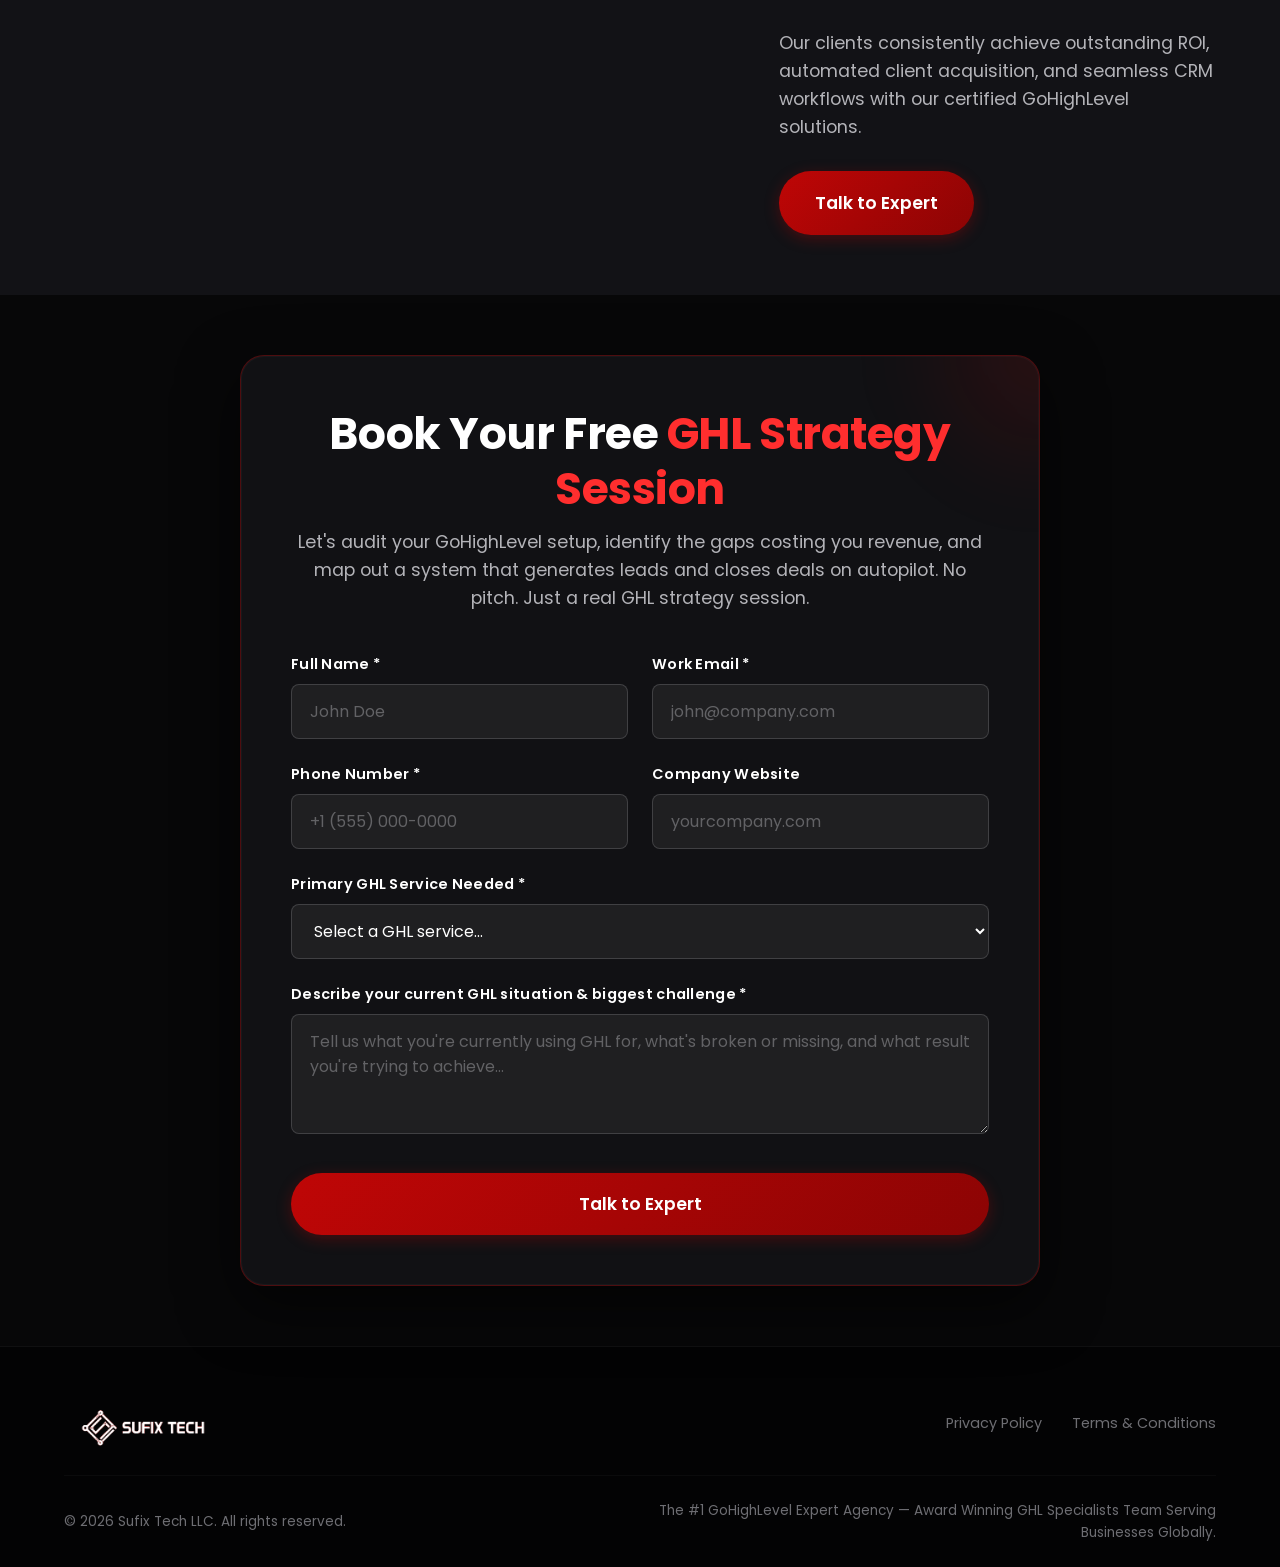
==== commit 38399802: "feat: simplify form submission success message" ====
--- a/index.html
+++ b/index.html
@@ -678,8 +678,7 @@
 
         <div class="success-message" id="success-message">
           <div class="success-icon">✓</div>
-          <h3>GHL Strategy Call Booked!</h3>
-          <p>Thank you for reaching out. A certified GoHighLevel specialist from our team will review your account details and contact you within 24 hours to schedule your strategy session.</p>
+          <h3>Thank you for submitting the form!</h3>
         </div>
       </div>
     </div>
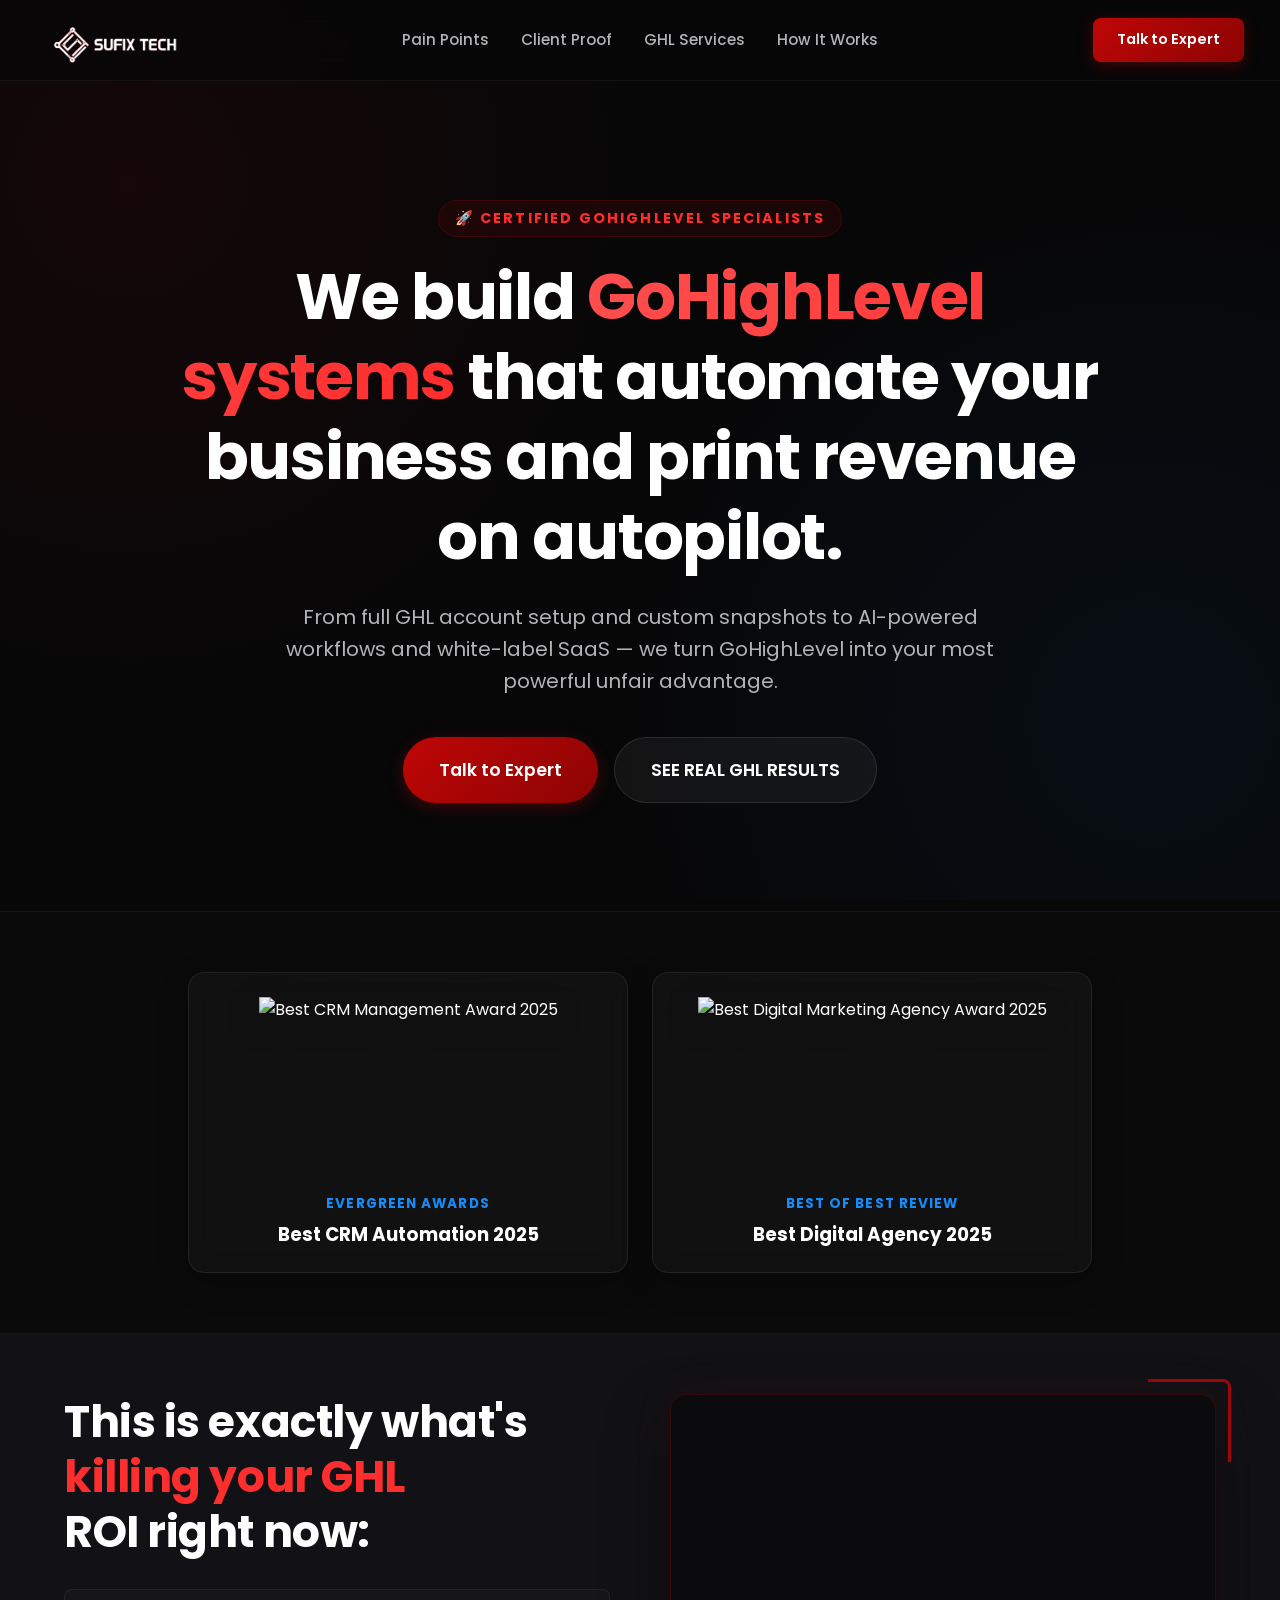
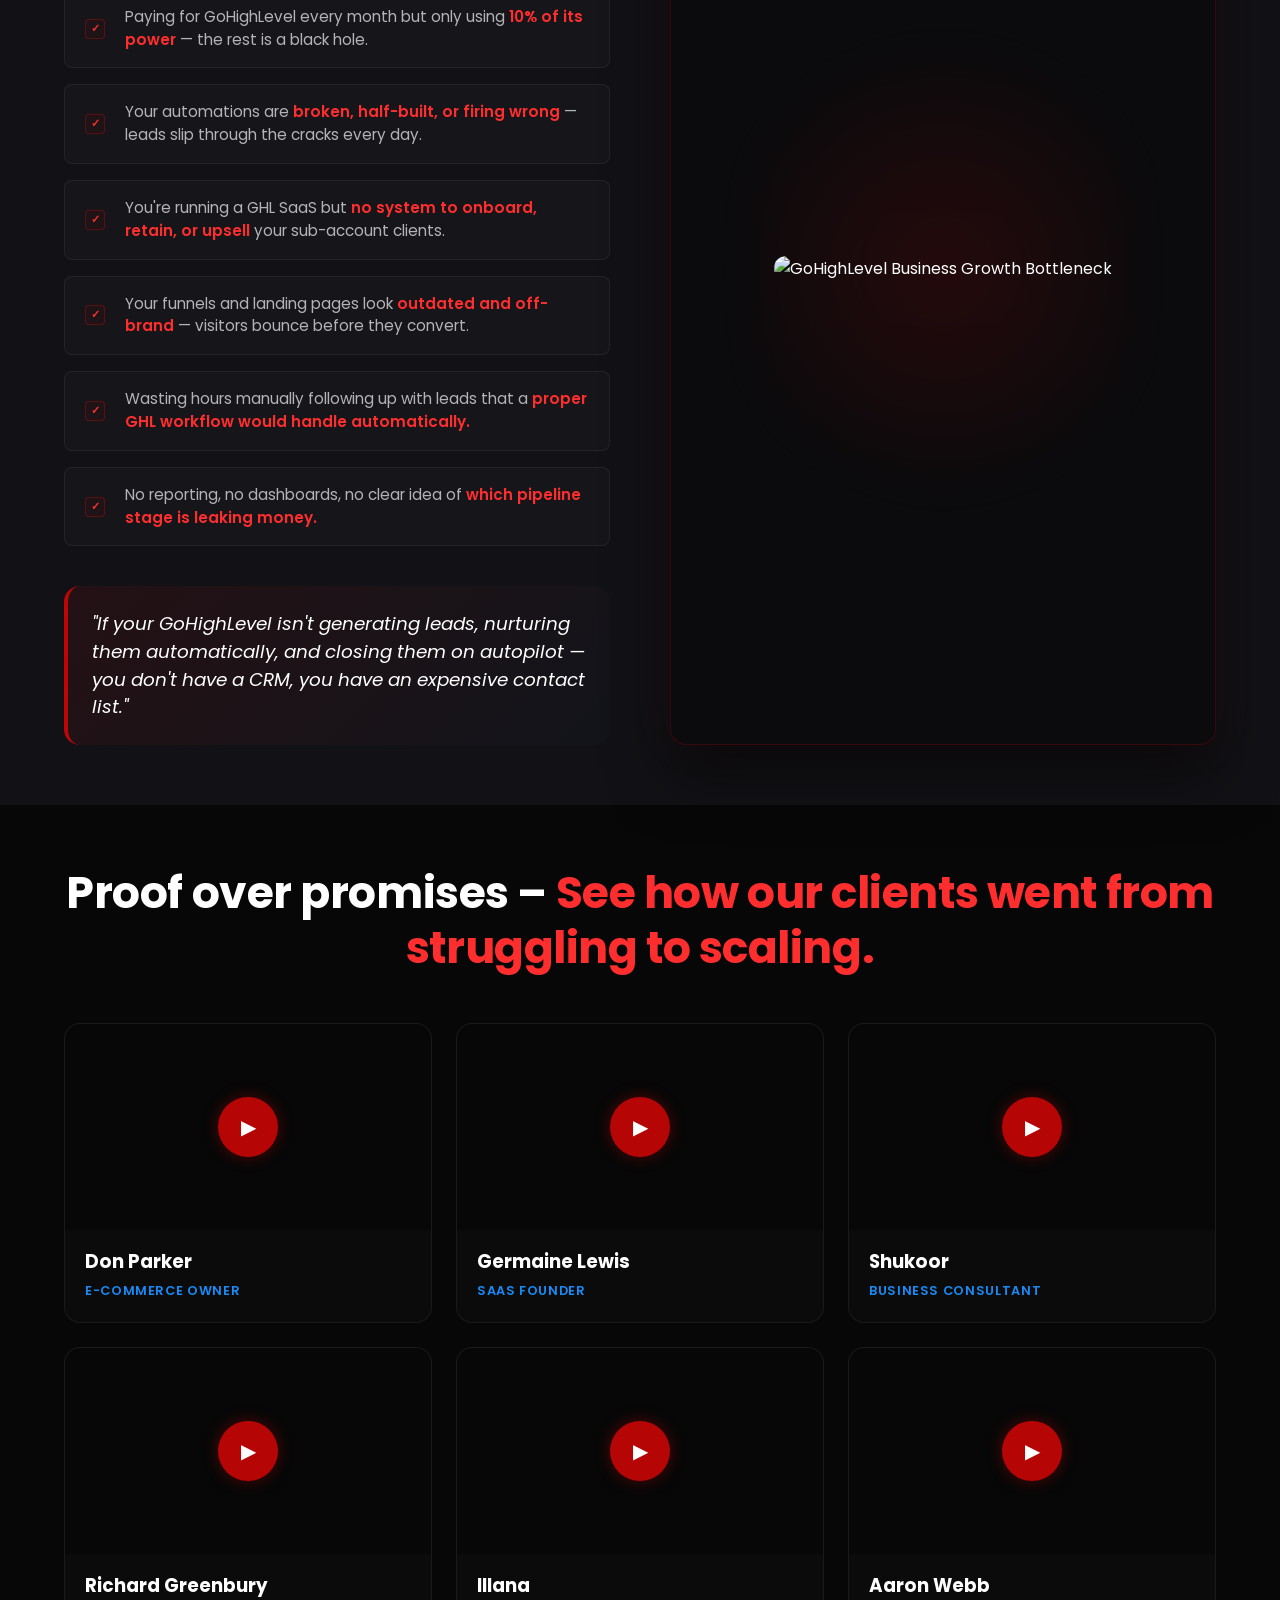
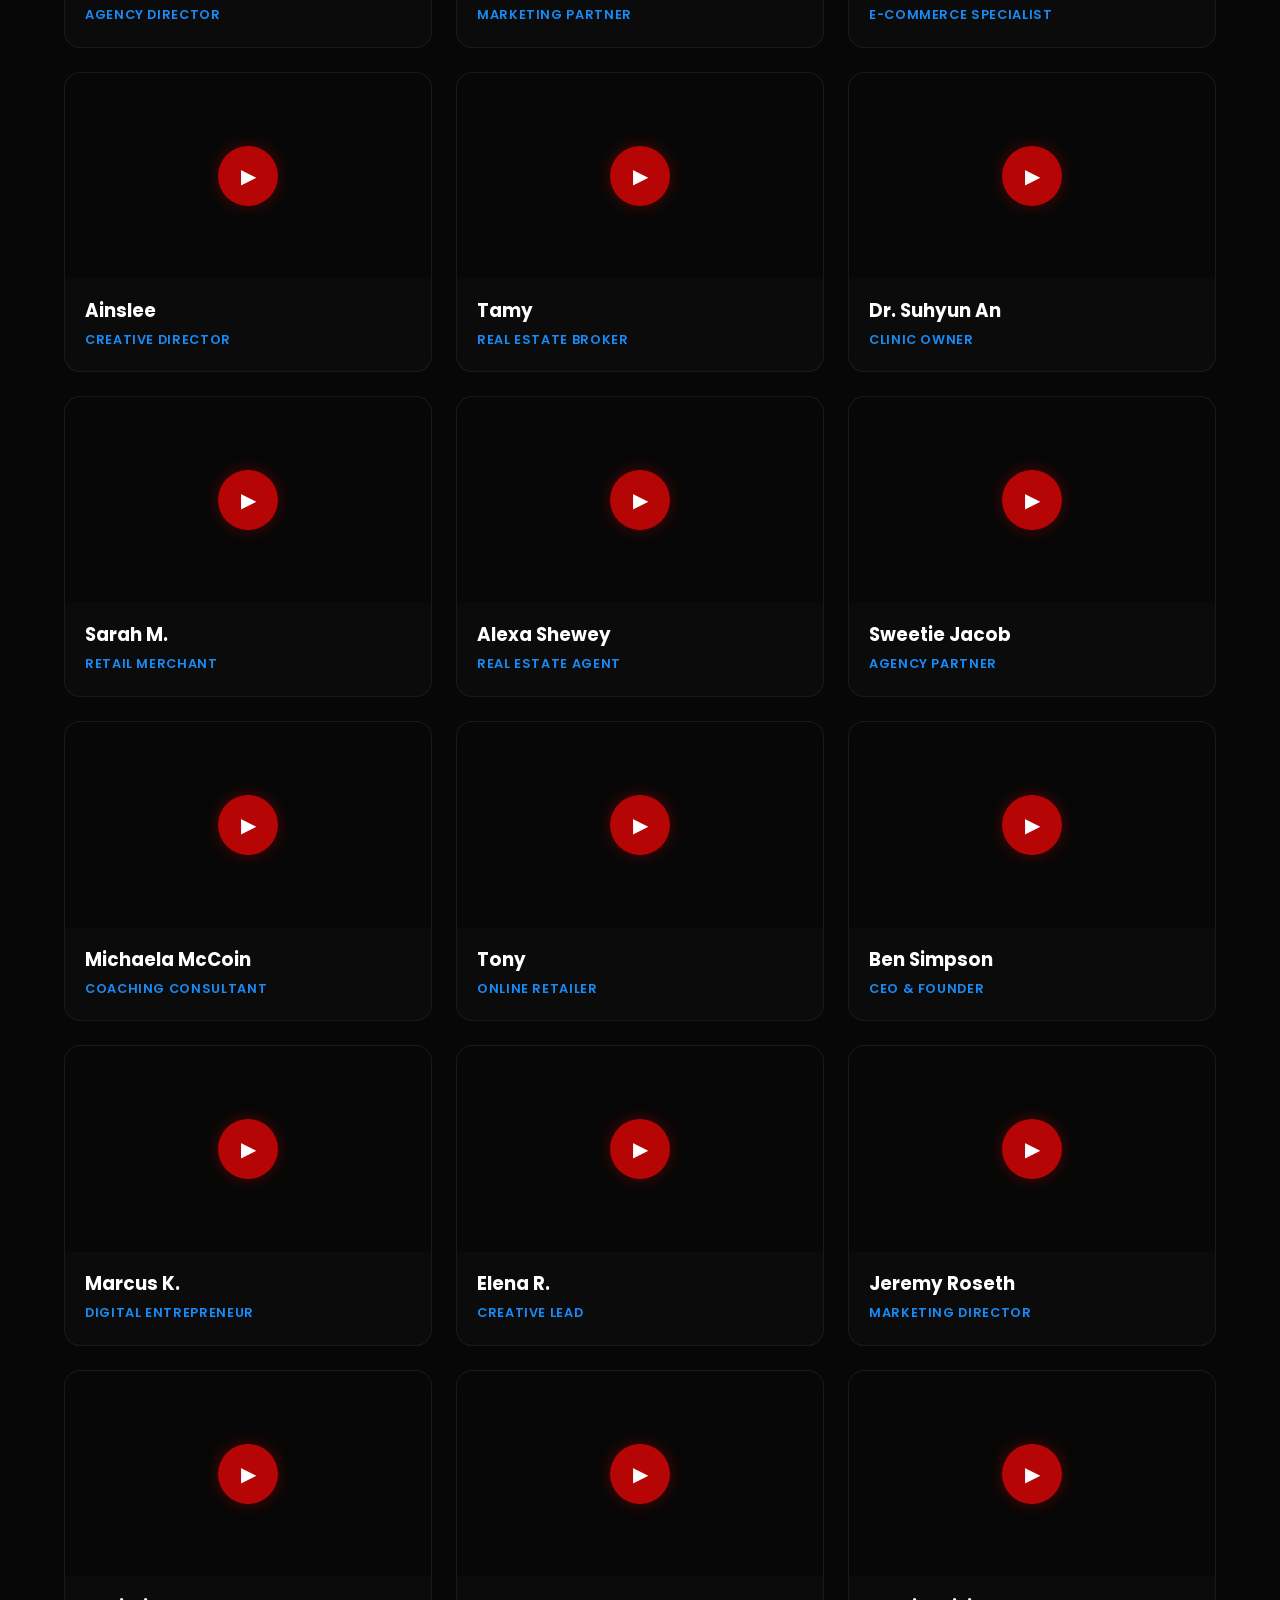
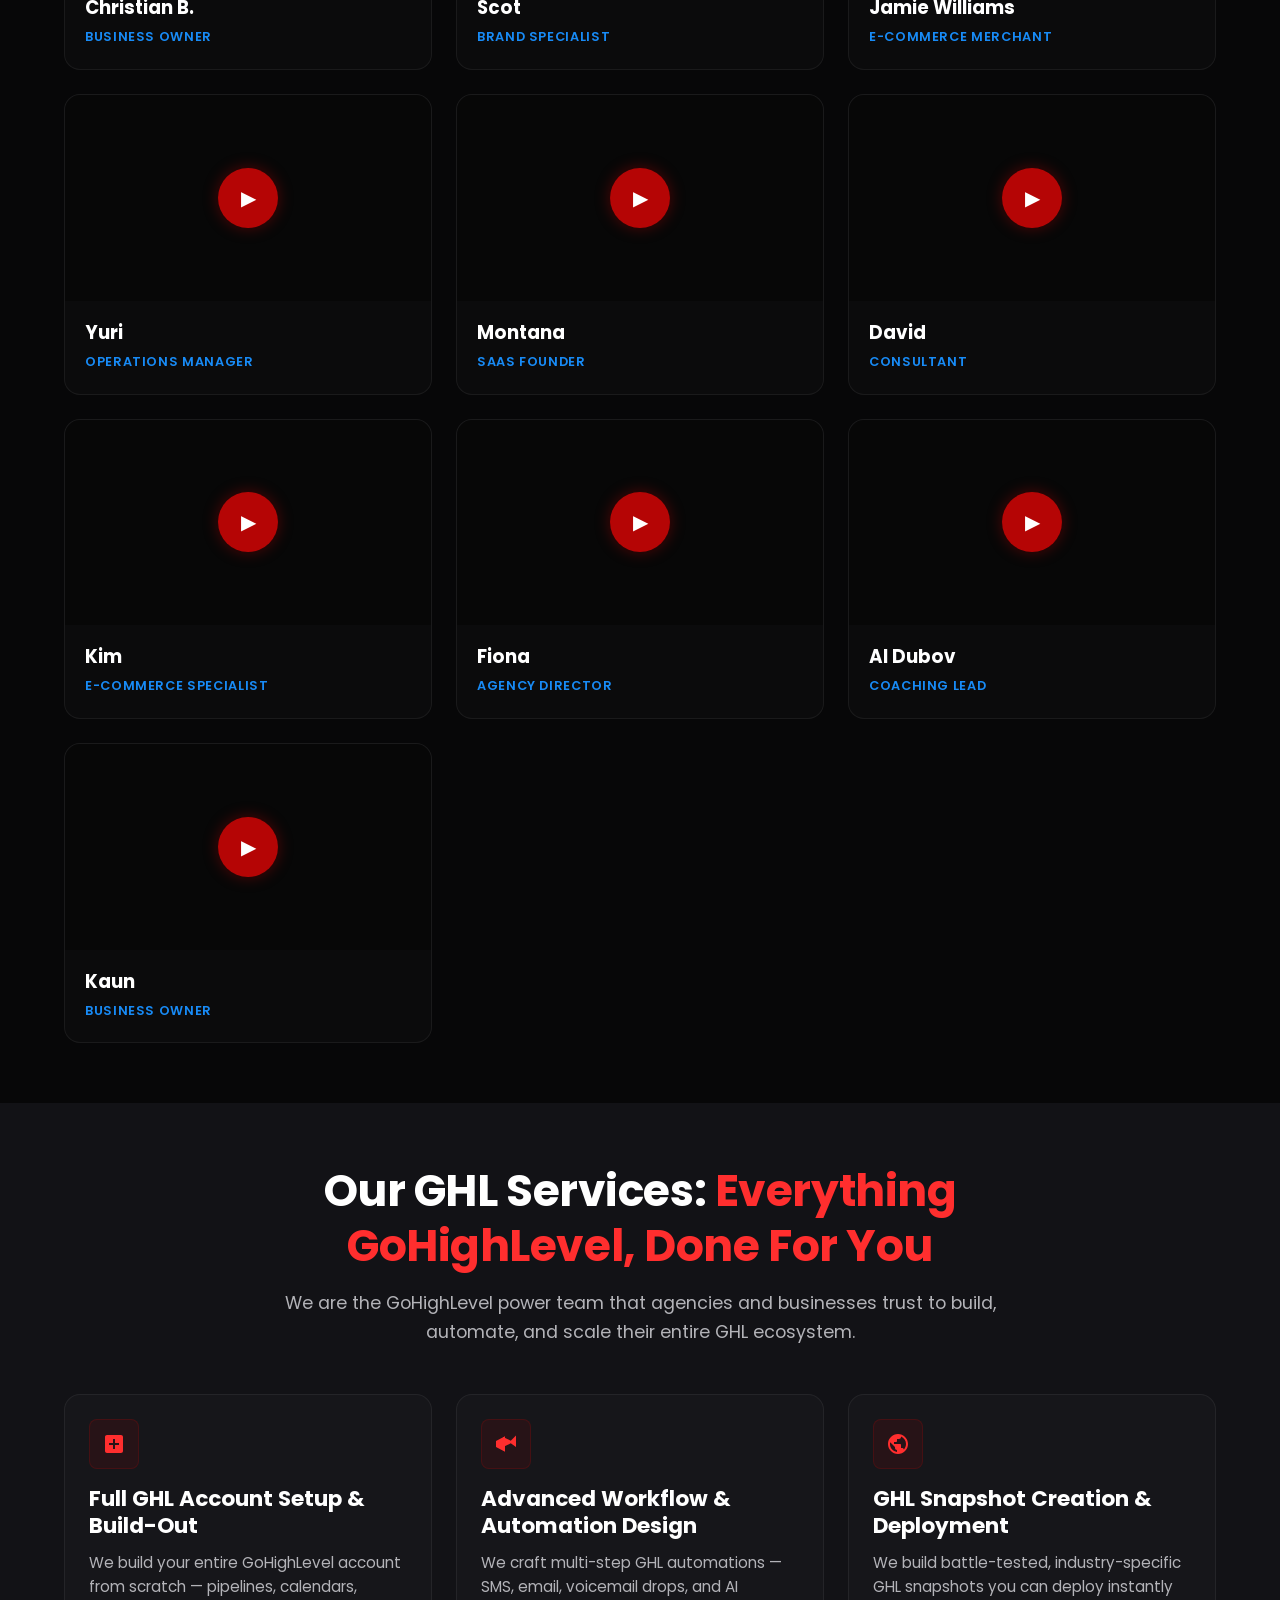
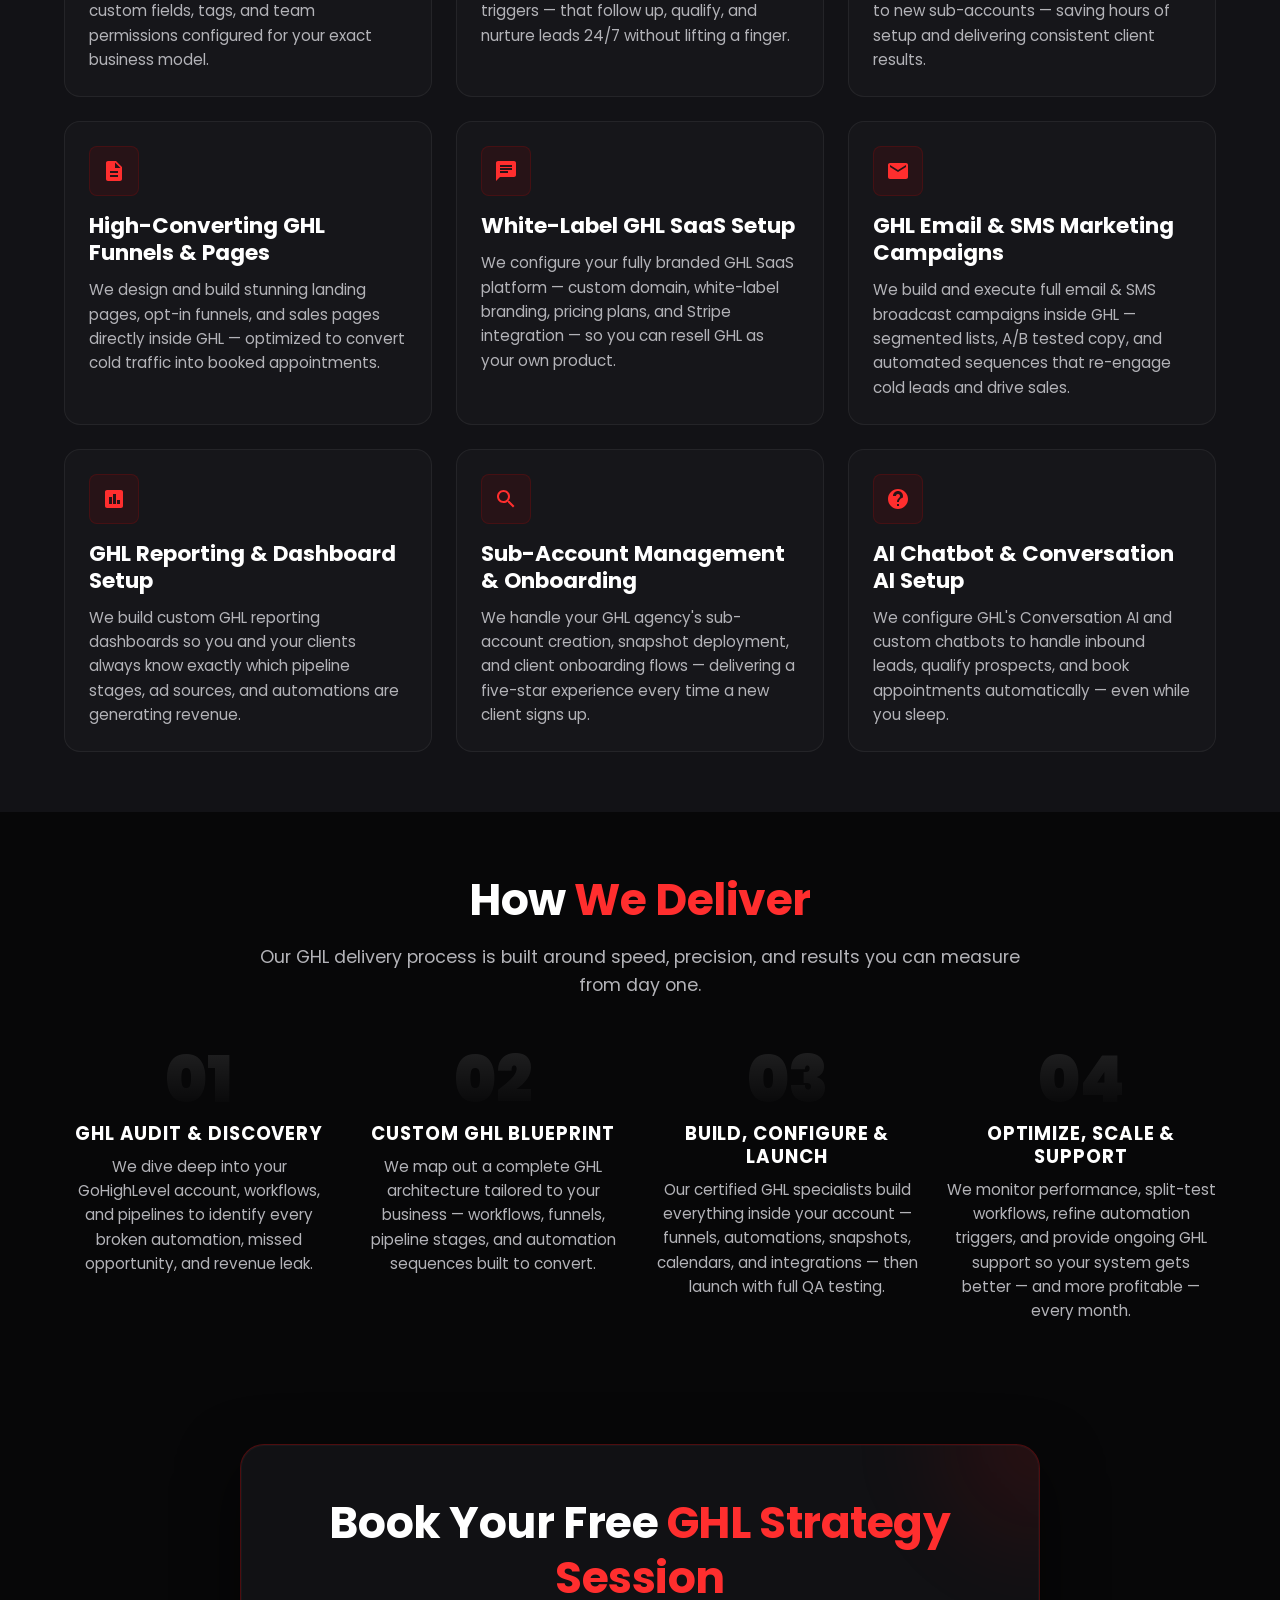
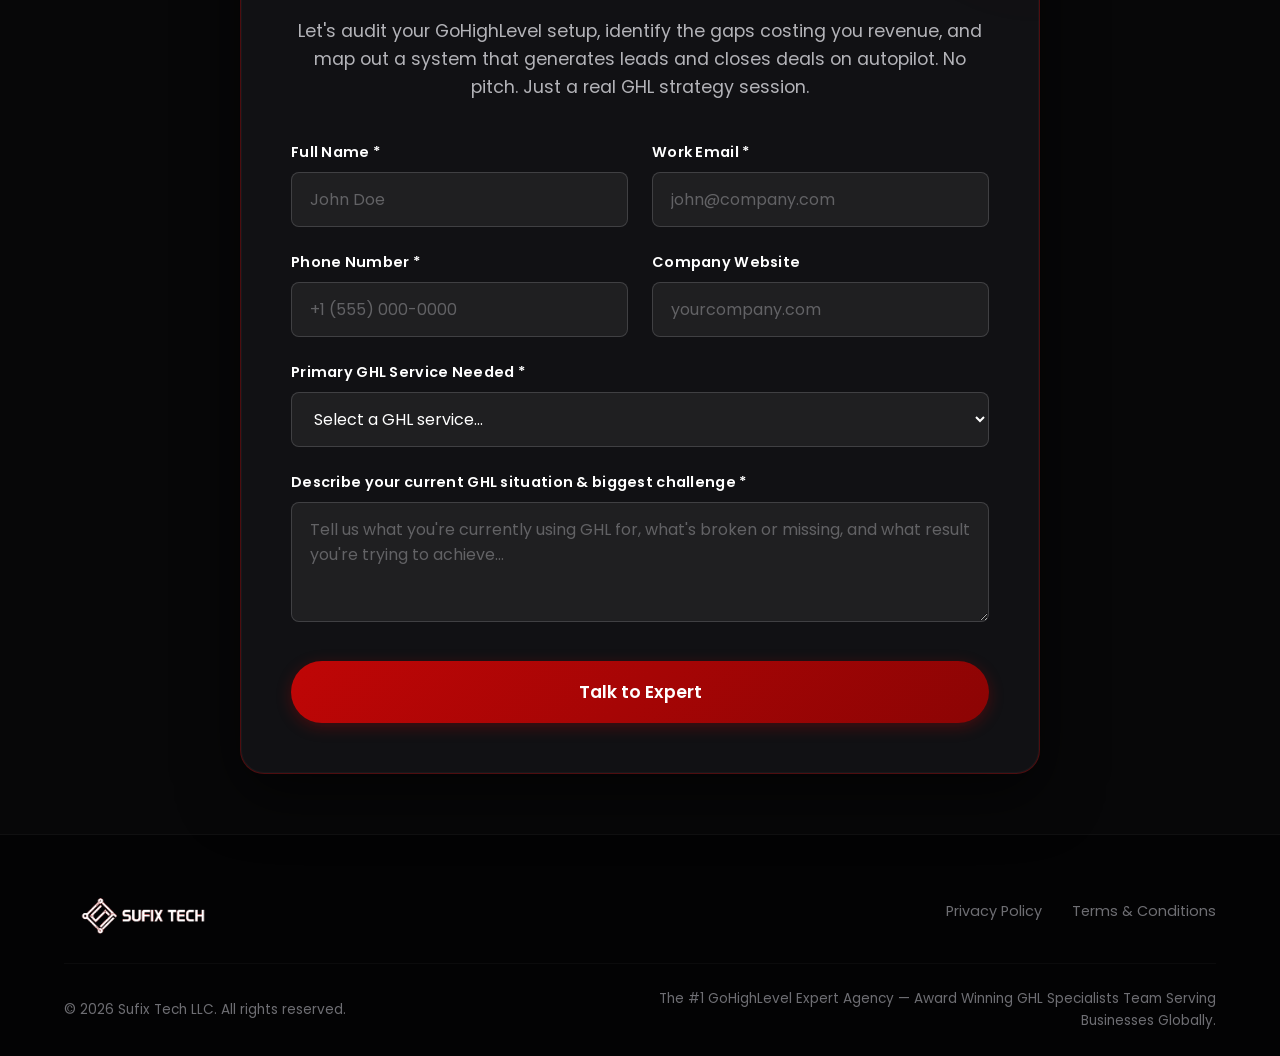
==== commit d8665733: "style: position Google reviews widget as a sticky/floating element on bottom-left of viewport" ====
--- a/index.html
+++ b/index.html
@@ -612,22 +612,6 @@
     </div>
   </section>
 
-  <!-- Reviews Showcase Section -->
-  <section class="reviews-showcase" id="reviews-showcase">
-    <div class="container reviews-showcase-container">
-      <div class="reviews-left fade-in-on-scroll">
-        <script type='text/javascript' src='https://link.sufixtech.com/reputation/assets/review-widget.js'></script>
-        <iframe class='lc_reviews_widget' src='https://link.sufixtech.com/reputation/widgets/review_widget/EOHnOtxAxO3NZV7FKamH' frameborder='0' scrolling='no' style='min-width: 100%; width: 100%;'></iframe>
-      </div>
-      <div class="reviews-right fade-in-on-scroll">
-        <h2>We Let Our <span class="highlight">Results</span> Speak For Themselves</h2>
-        <p>Our clients consistently achieve outstanding ROI, automated client acquisition, and seamless CRM workflows with our certified GoHighLevel solutions.</p>
-        <div style="margin-top: 30px;">
-          <a href="#booking" class="btn btn-primary btn-large" id="reviews-cta-btn">Talk to Expert</a>
-        </div>
-      </div>
-    </div>
-  </section>
 
   <!-- Booking Section -->
   <section class="booking" id="booking">
@@ -716,6 +700,12 @@
     </div>
   </div>
 
+  <!-- Sticky Google Reviews Widget -->
+  <div class="sticky-reviews-widget">
+    <script type='text/javascript' src='https://link.sufixtech.com/reputation/assets/review-widget.js'></script>
+    <iframe class='lc_reviews_widget' src='https://link.sufixtech.com/reputation/widgets/review_widget/EOHnOtxAxO3NZV7FKamH' frameborder='0' scrolling='no' style='min-width: 100%; width: 100%;'></iframe>
+  </div>
+
   <!-- Script files -->
   <script src="main.js"></script>
 </body>
--- a/index.css
+++ b/index.css
@@ -1071,45 +1071,15 @@
   to { opacity: 1; transform: translateY(0); }
 }
 
-/* Reviews Showcase Section */
-.reviews-showcase {
-  background-color: var(--bg-secondary);
-}
-
-.reviews-showcase-container {
-  display: grid;
-  grid-template-columns: 1.2fr 0.8fr;
-  gap: 60px;
-  align-items: center;
-}
-
-.reviews-left {
-  width: 100%;
-}
-
-.reviews-right {
-  text-align: left;
-}
-
-.reviews-right h2 {
-  text-align: left;
-  margin-bottom: 20px;
-}
-
-@media (max-width: 991px) {
-  .reviews-showcase-container {
-    grid-template-columns: 1fr;
-    gap: 40px;
-  }
-  
-  .reviews-right {
-    text-align: center;
-    order: -1;
-  }
-  
-  .reviews-right h2 {
-    text-align: center;
-  }
+/* Sticky Google Reviews Widget */
+.sticky-reviews-widget {
+  position: fixed;
+  bottom: 20px;
+  left: 20px;
+  z-index: 9999;
+  width: 350px;
+  max-width: calc(100% - 40px);
+  pointer-events: auto;
 }
 
 /* Responsive Styles */
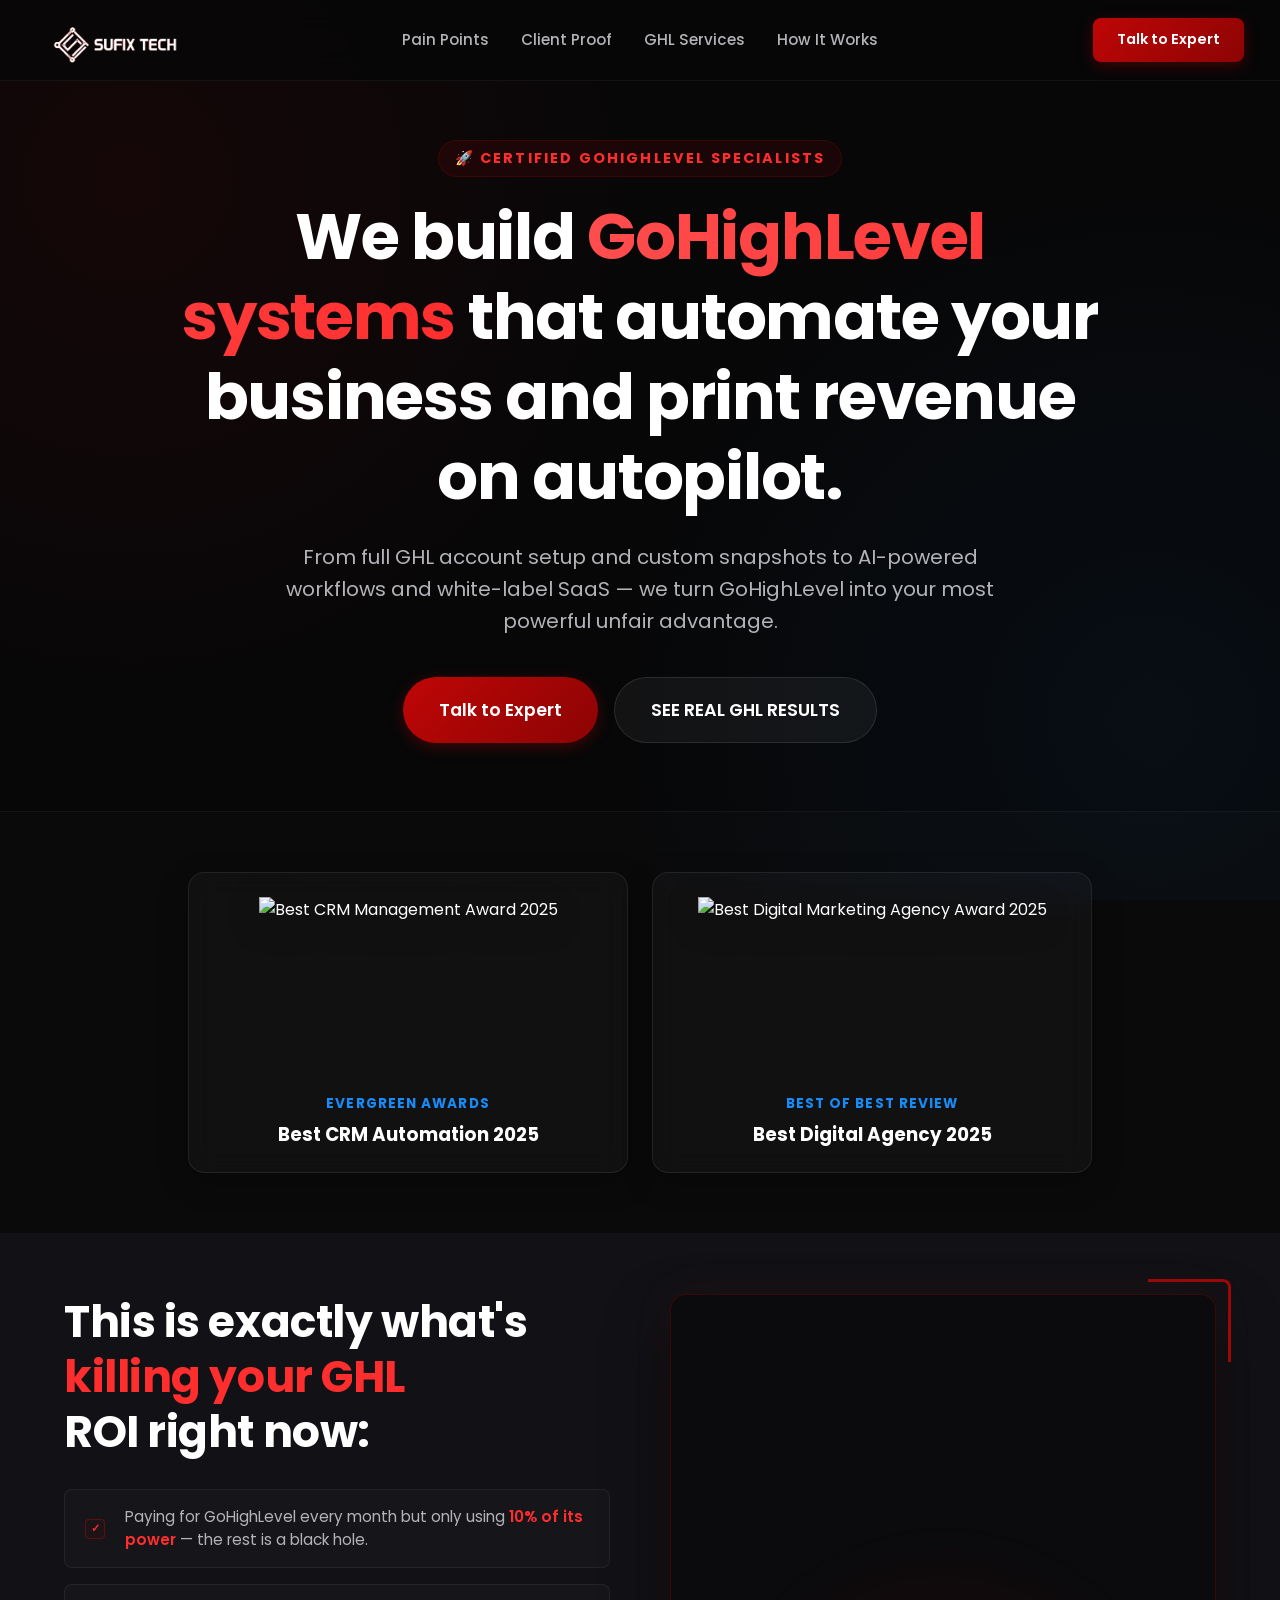
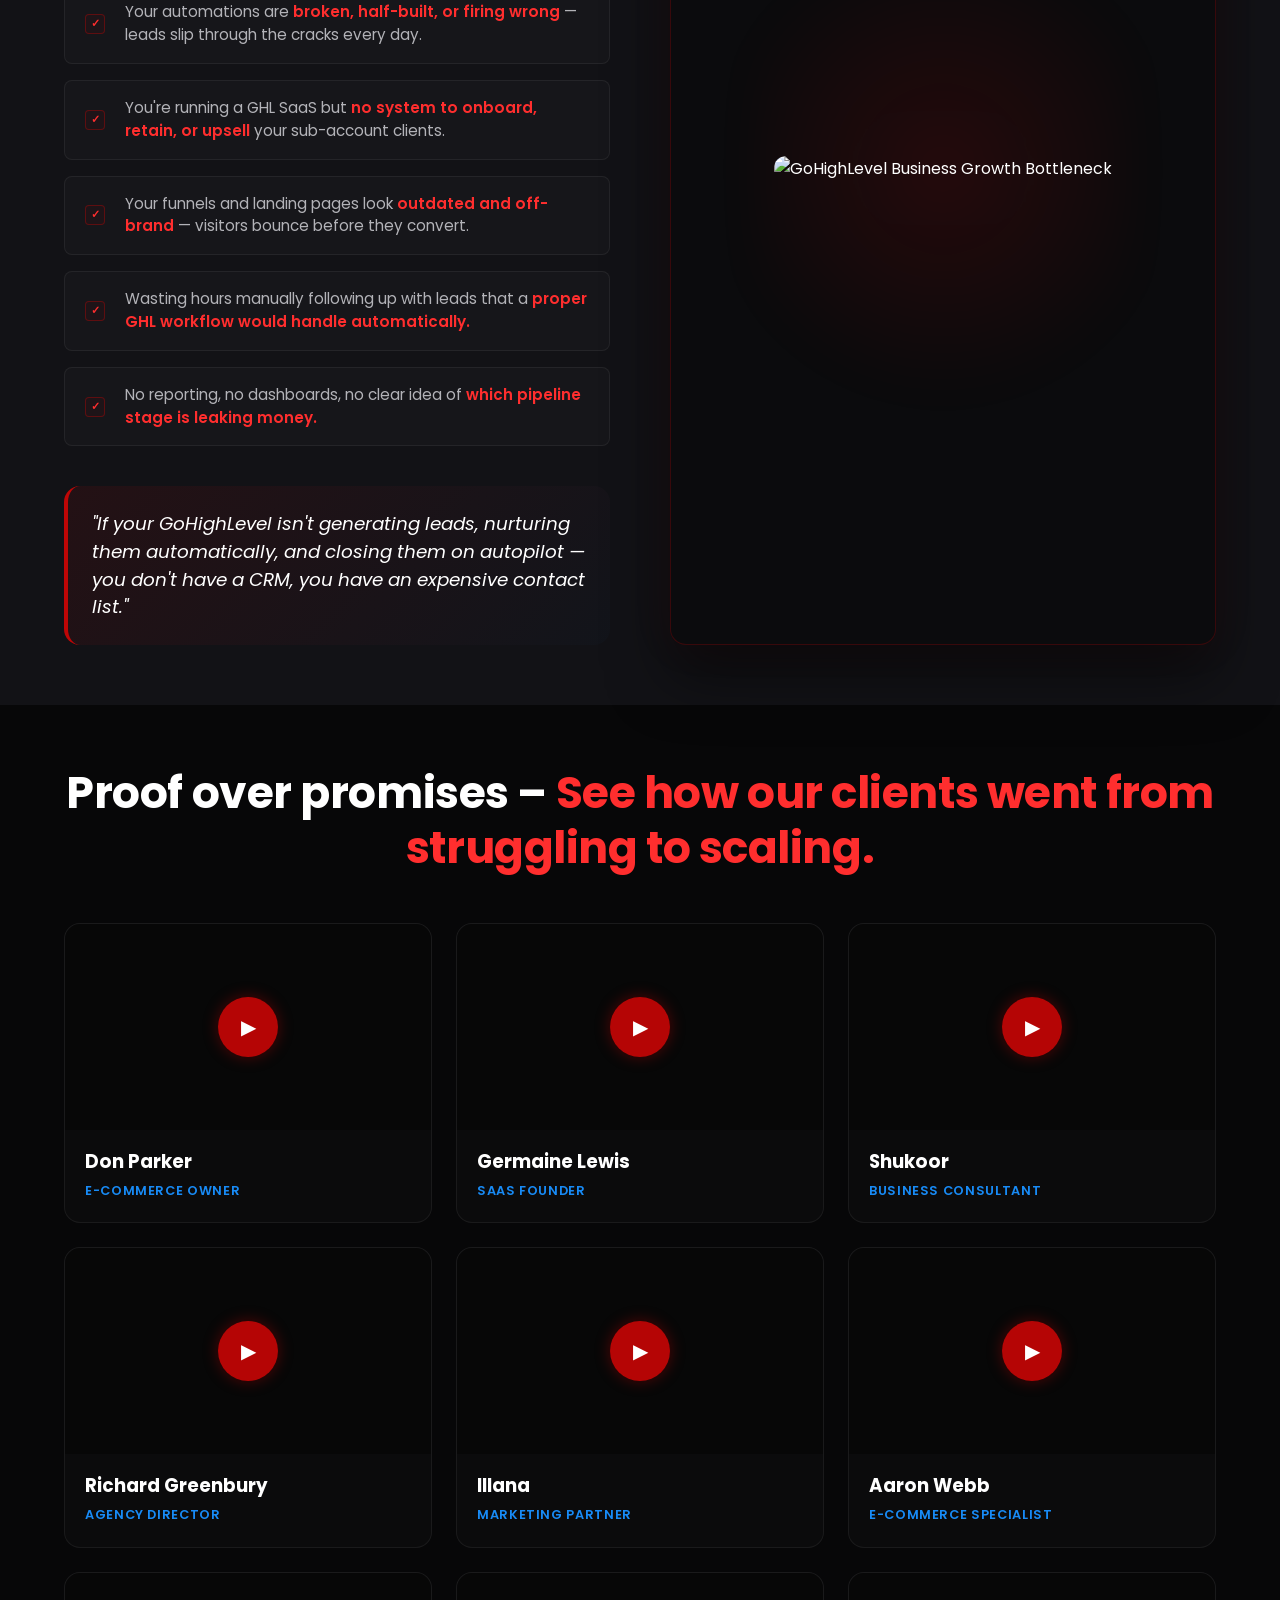
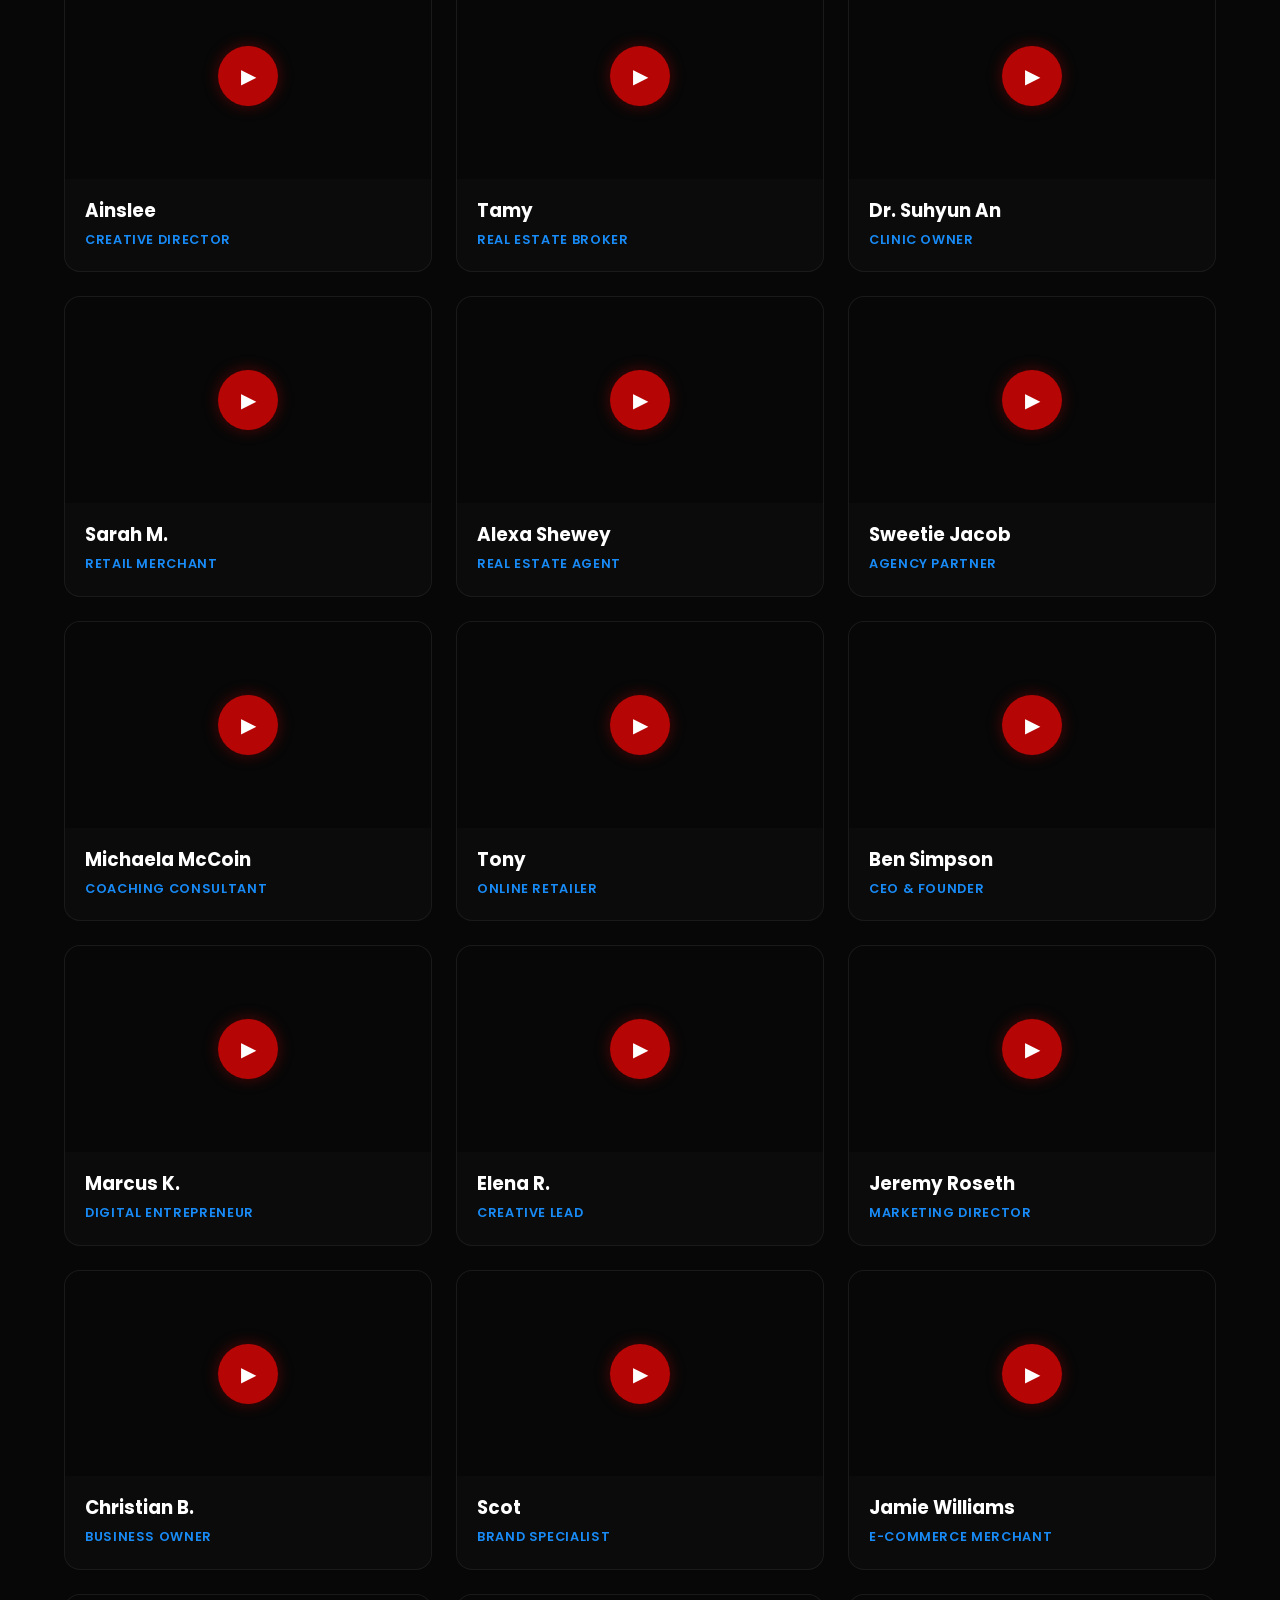
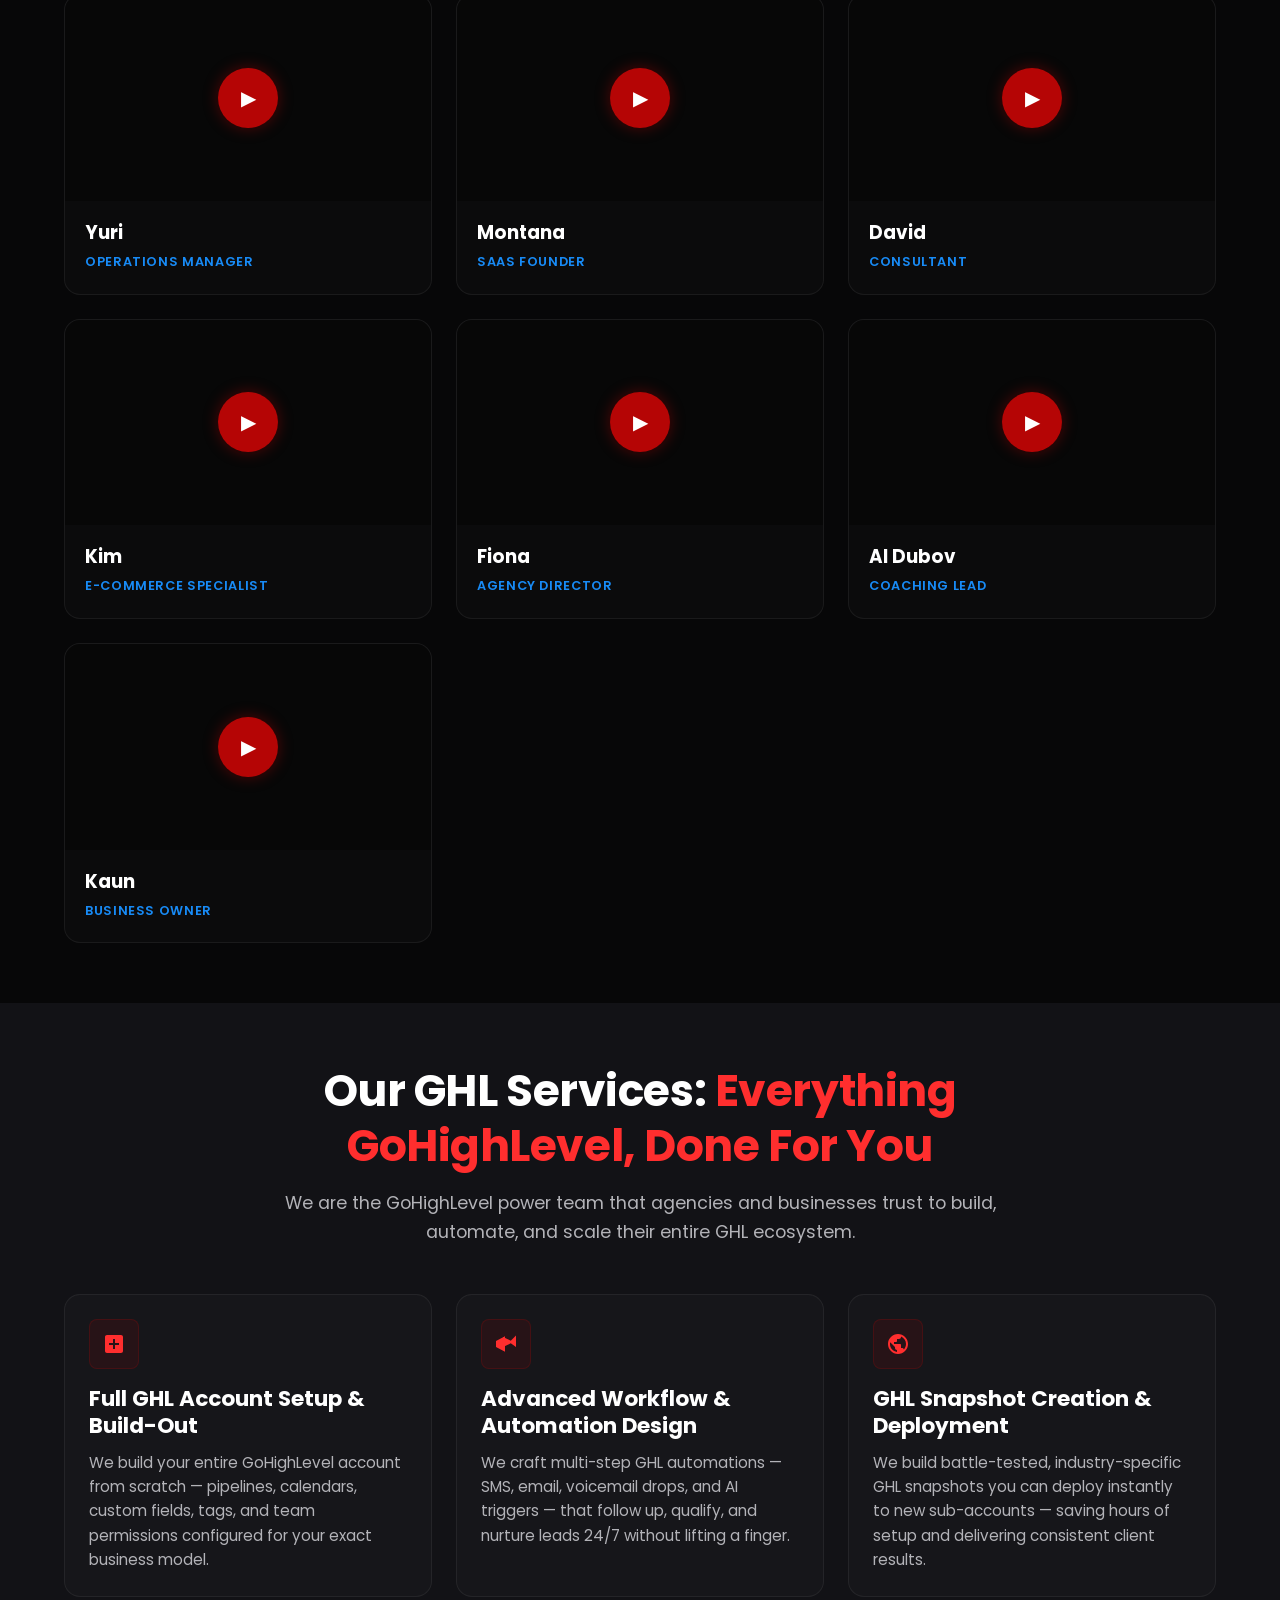
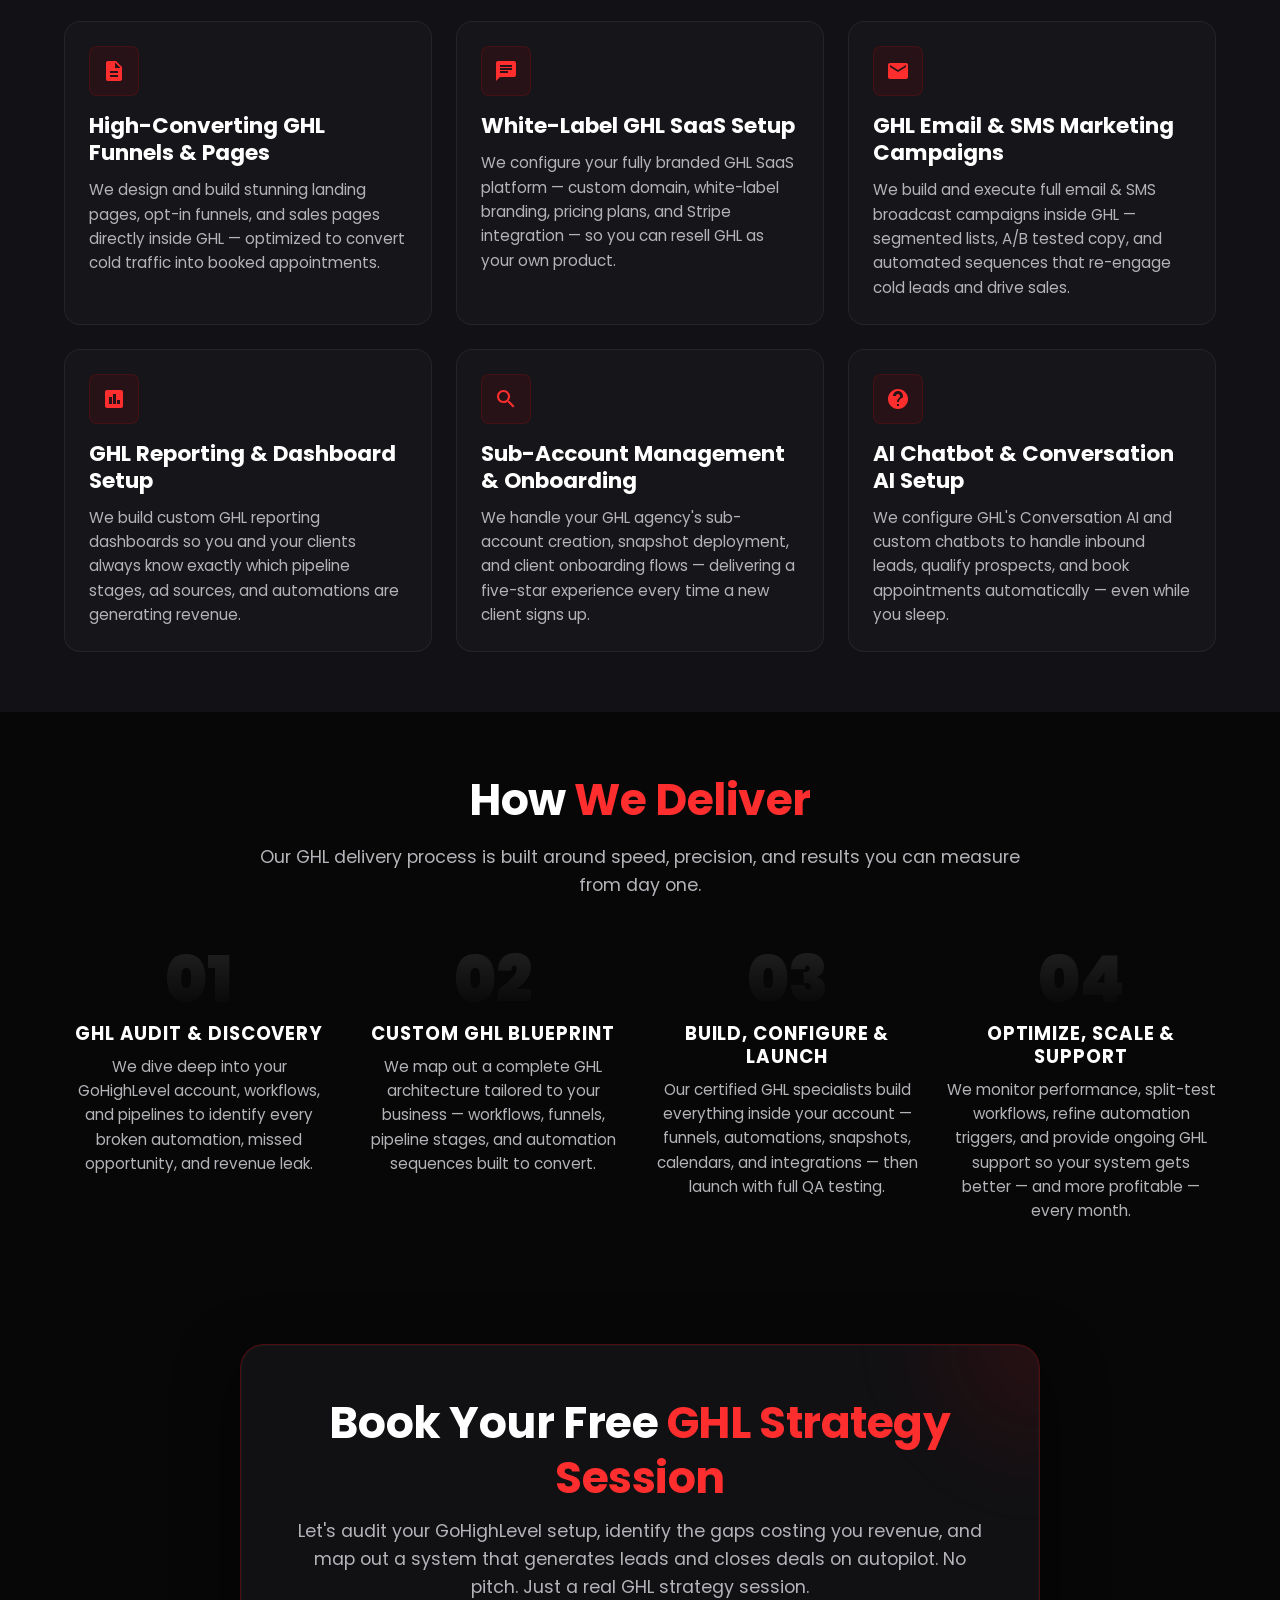
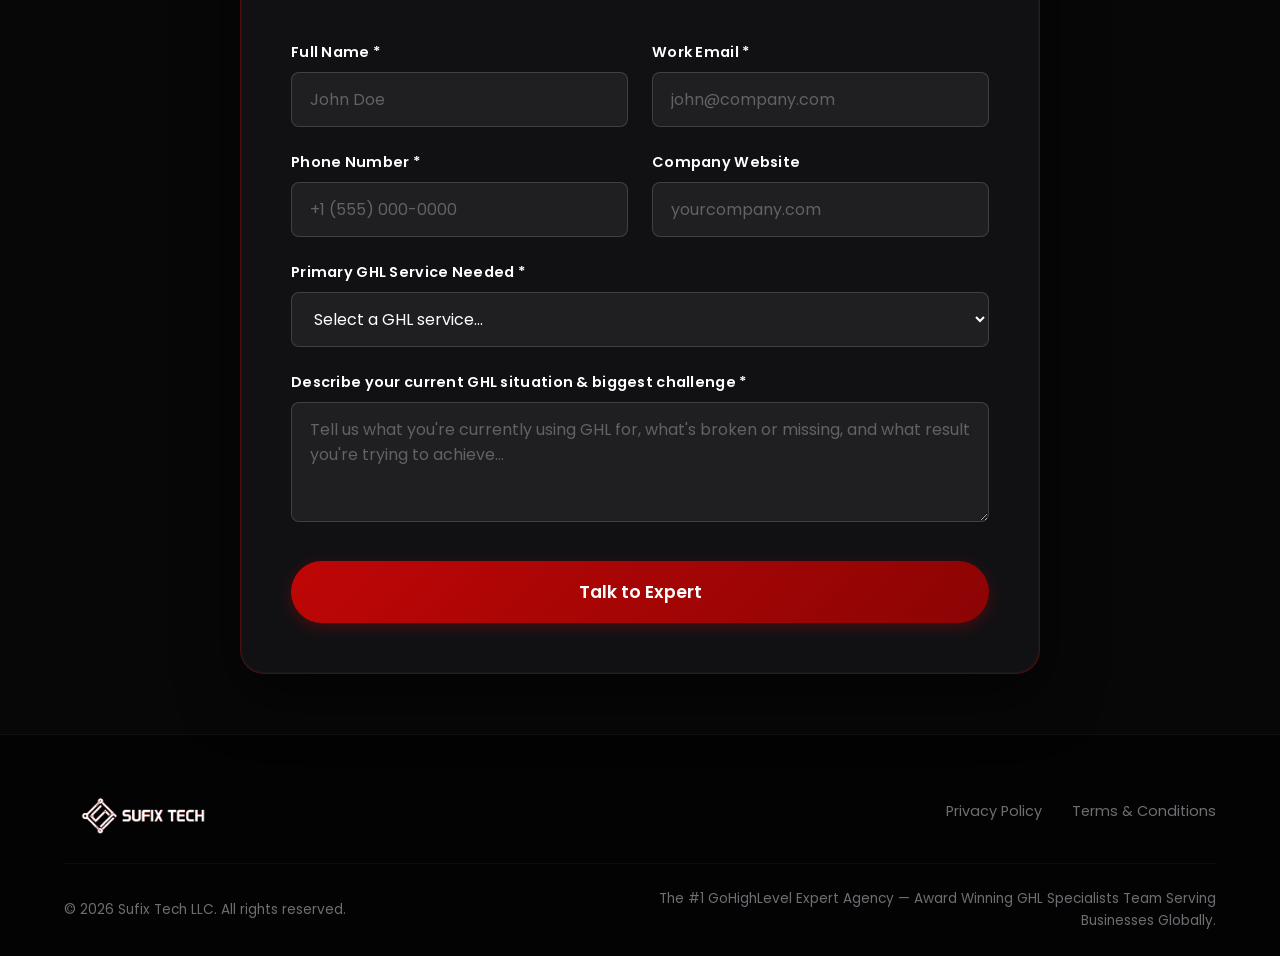
==== commit b19ac83a: "Update Meta Pixel on landing page and add Conversions API with secure client-side hashing on thank-y" ====
--- a/index.html
+++ b/index.html
@@ -30,11 +30,11 @@
   t.src=v;s=b.getElementsByTagName(e)[0];
   s.parentNode.insertBefore(t,s)}(window, document,'script',
   'https://connect.facebook.net/en_US/fbevents.js');
-  fbq('init', '391531919634741');
+  fbq('init', '1284239438910001');
   fbq('track', 'PageView');
   </script>
   <noscript><img height="1" width="1" style="display:none"
-  src="https://www.facebook.com/tr?id=391531919634741&ev=PageView&noscript=1"
+  src="https://www.facebook.com/tr?id=1284239438910001&ev=PageView&noscript=1"
   /></noscript>
   <!-- End Meta Pixel Code -->
 
--- a/index.css
+++ b/index.css
@@ -307,8 +307,8 @@
 
 /* Hero Section */
 .hero {
-  padding-top: 200px;
-  padding-bottom: var(--space-section);
+  padding-top: 140px;
+  padding-bottom: 20px;
   text-align: center;
   position: relative;
 }
@@ -1135,8 +1135,8 @@
   }
   
   .hero {
-    padding-top: 168px;
-    padding-bottom: var(--space-section);
+    padding-top: 120px;
+    padding-bottom: 20px;
   }
   
   .hero-actions {
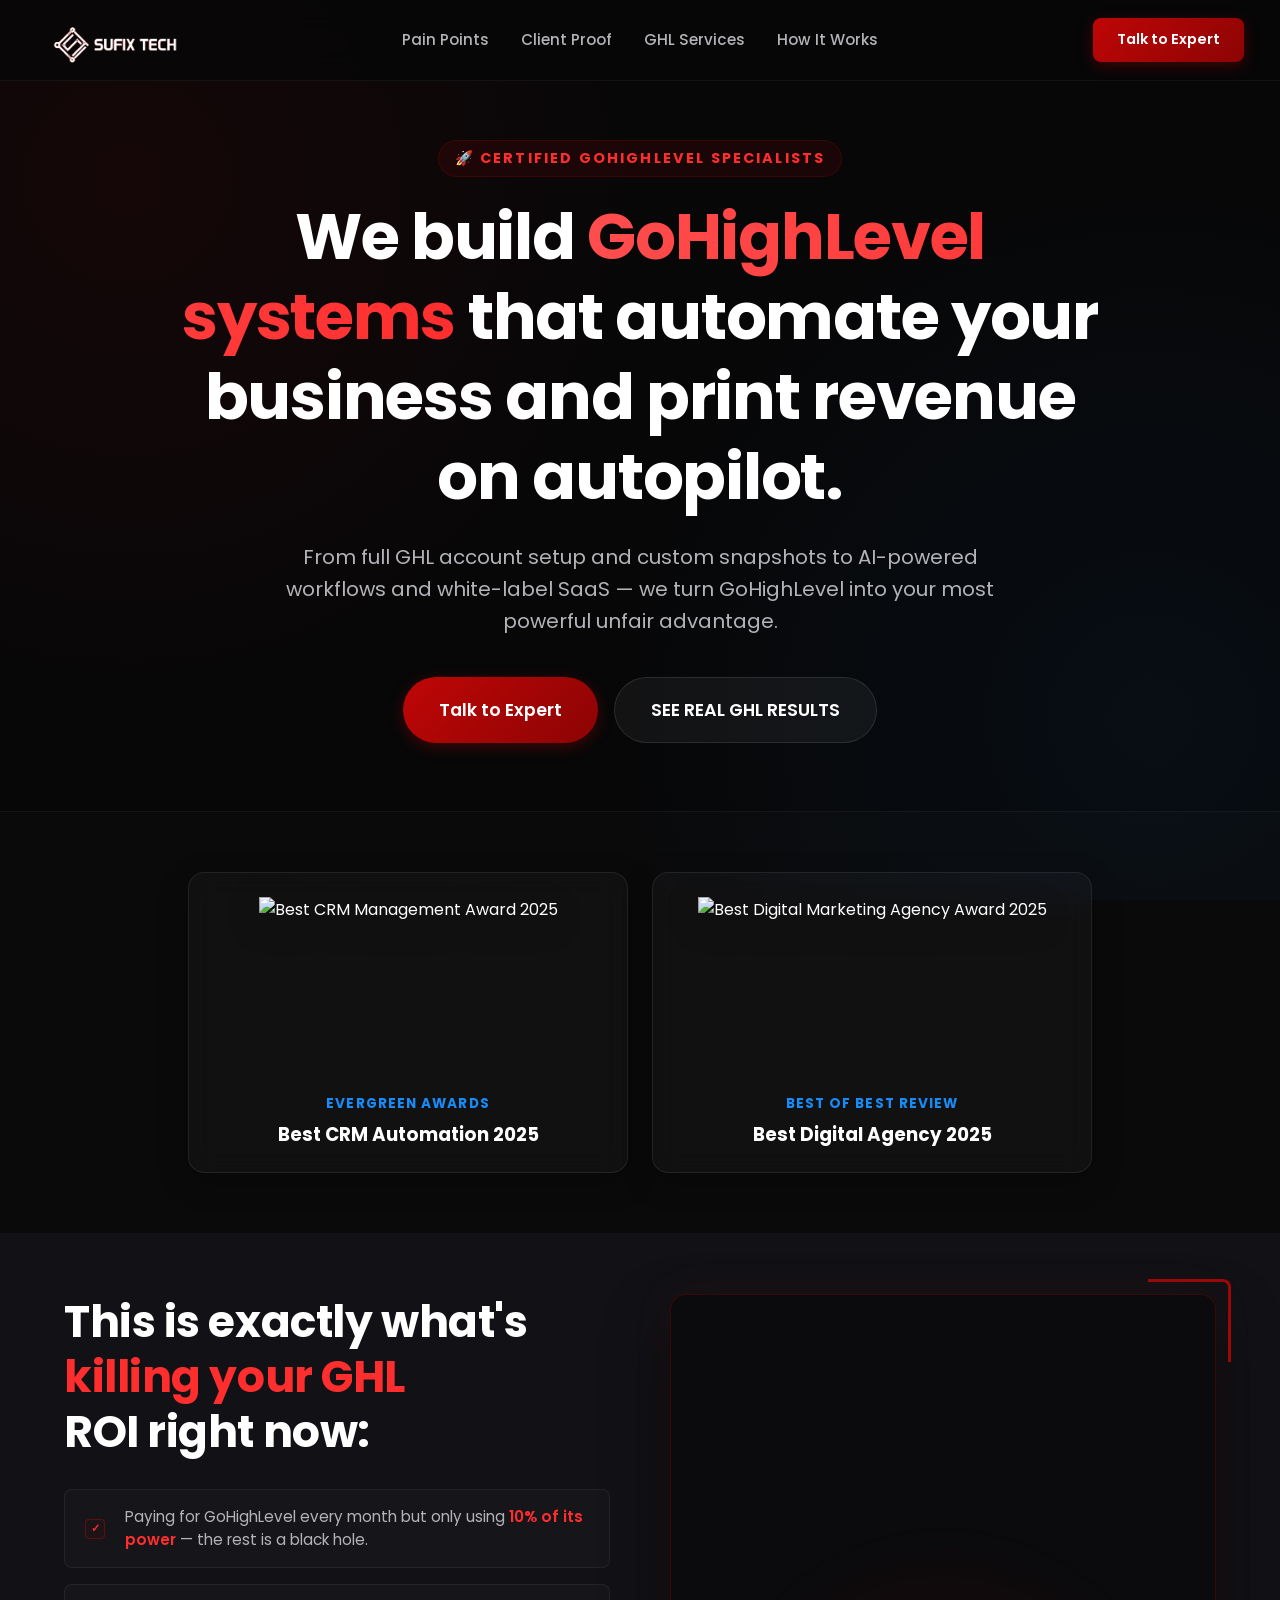
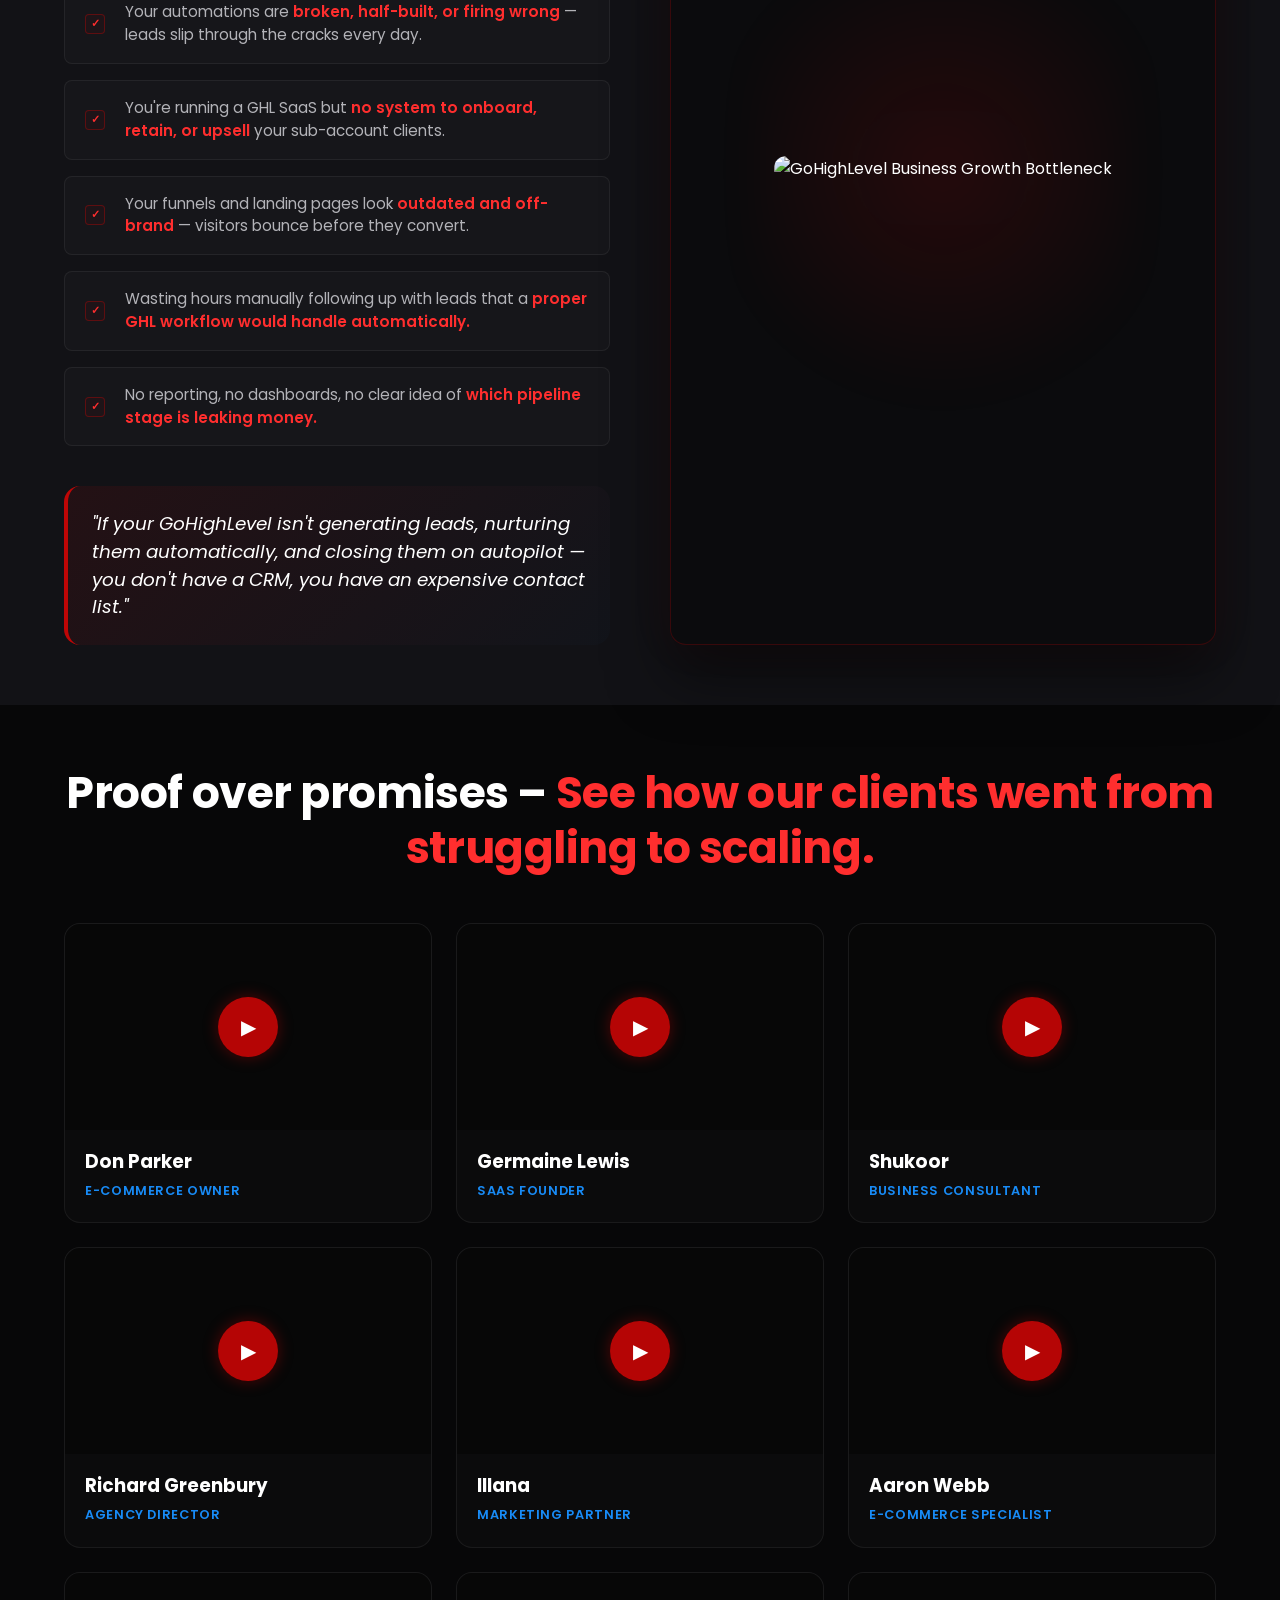
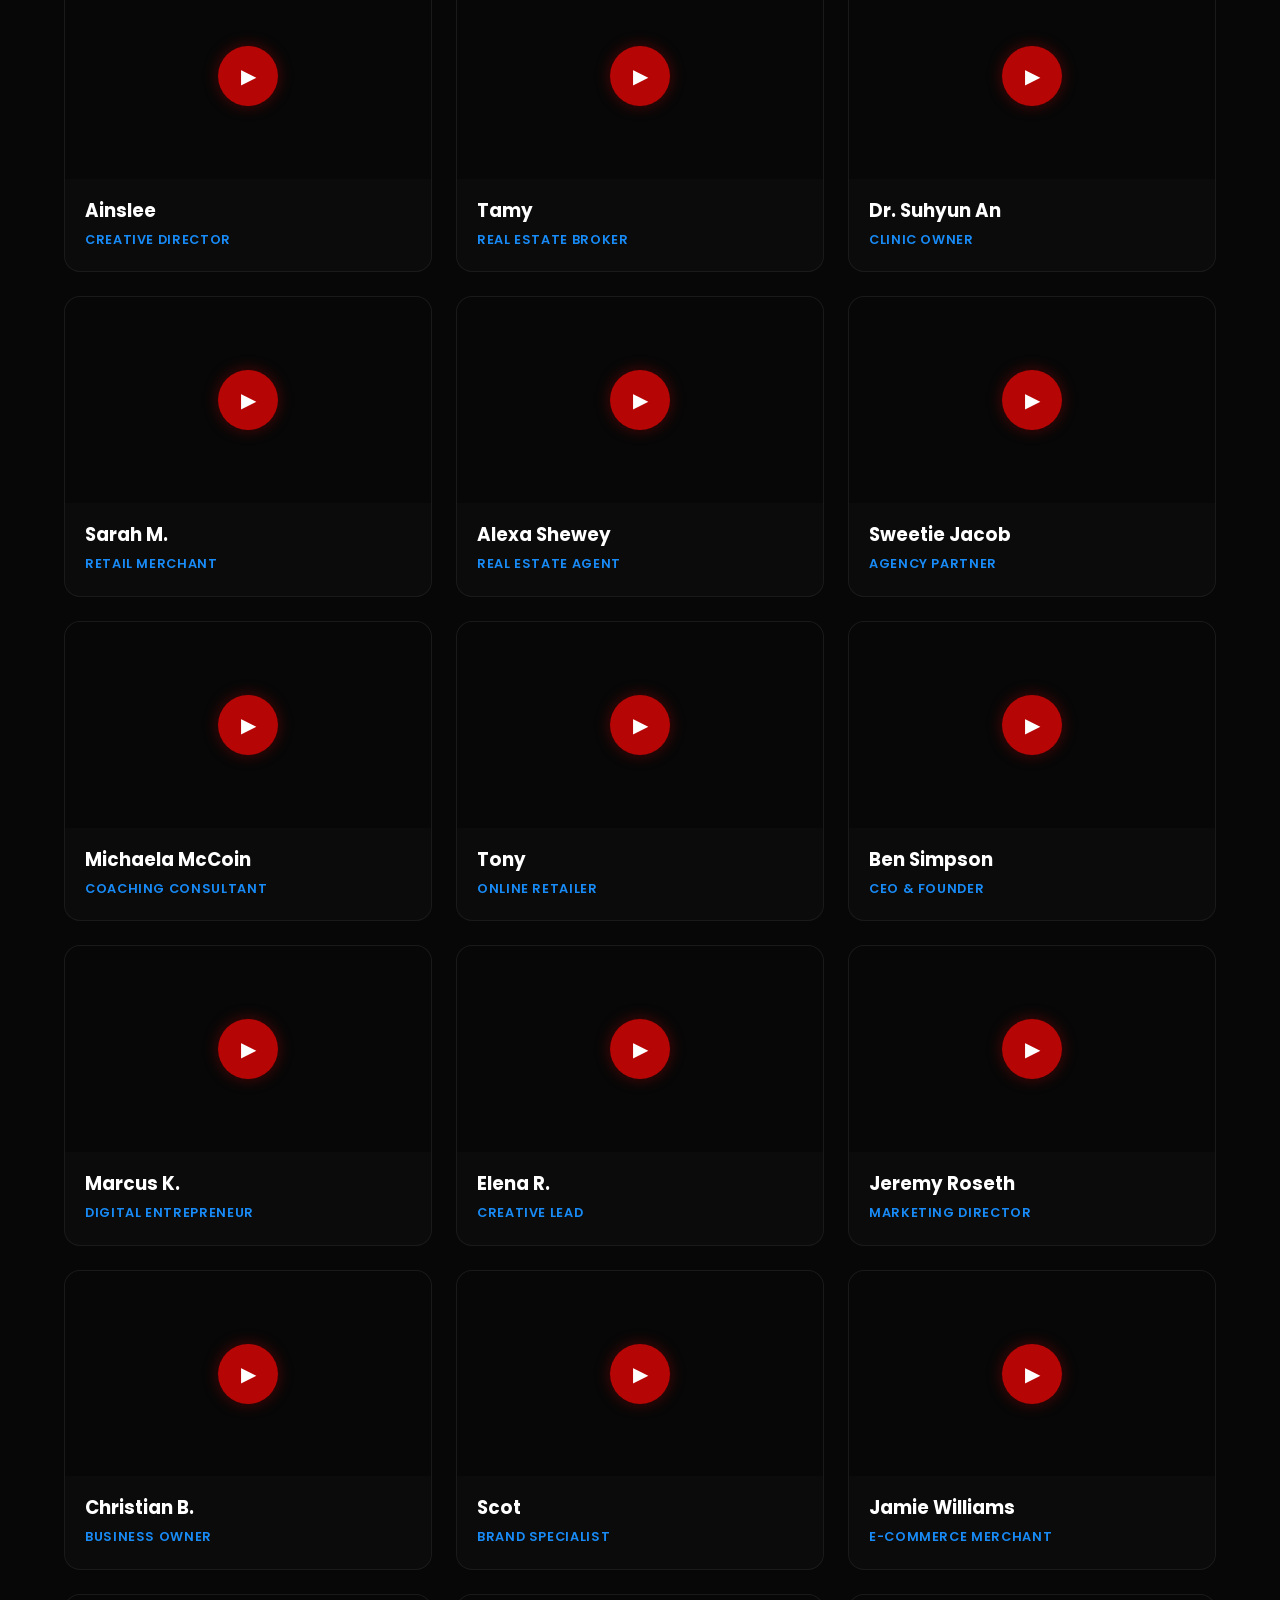
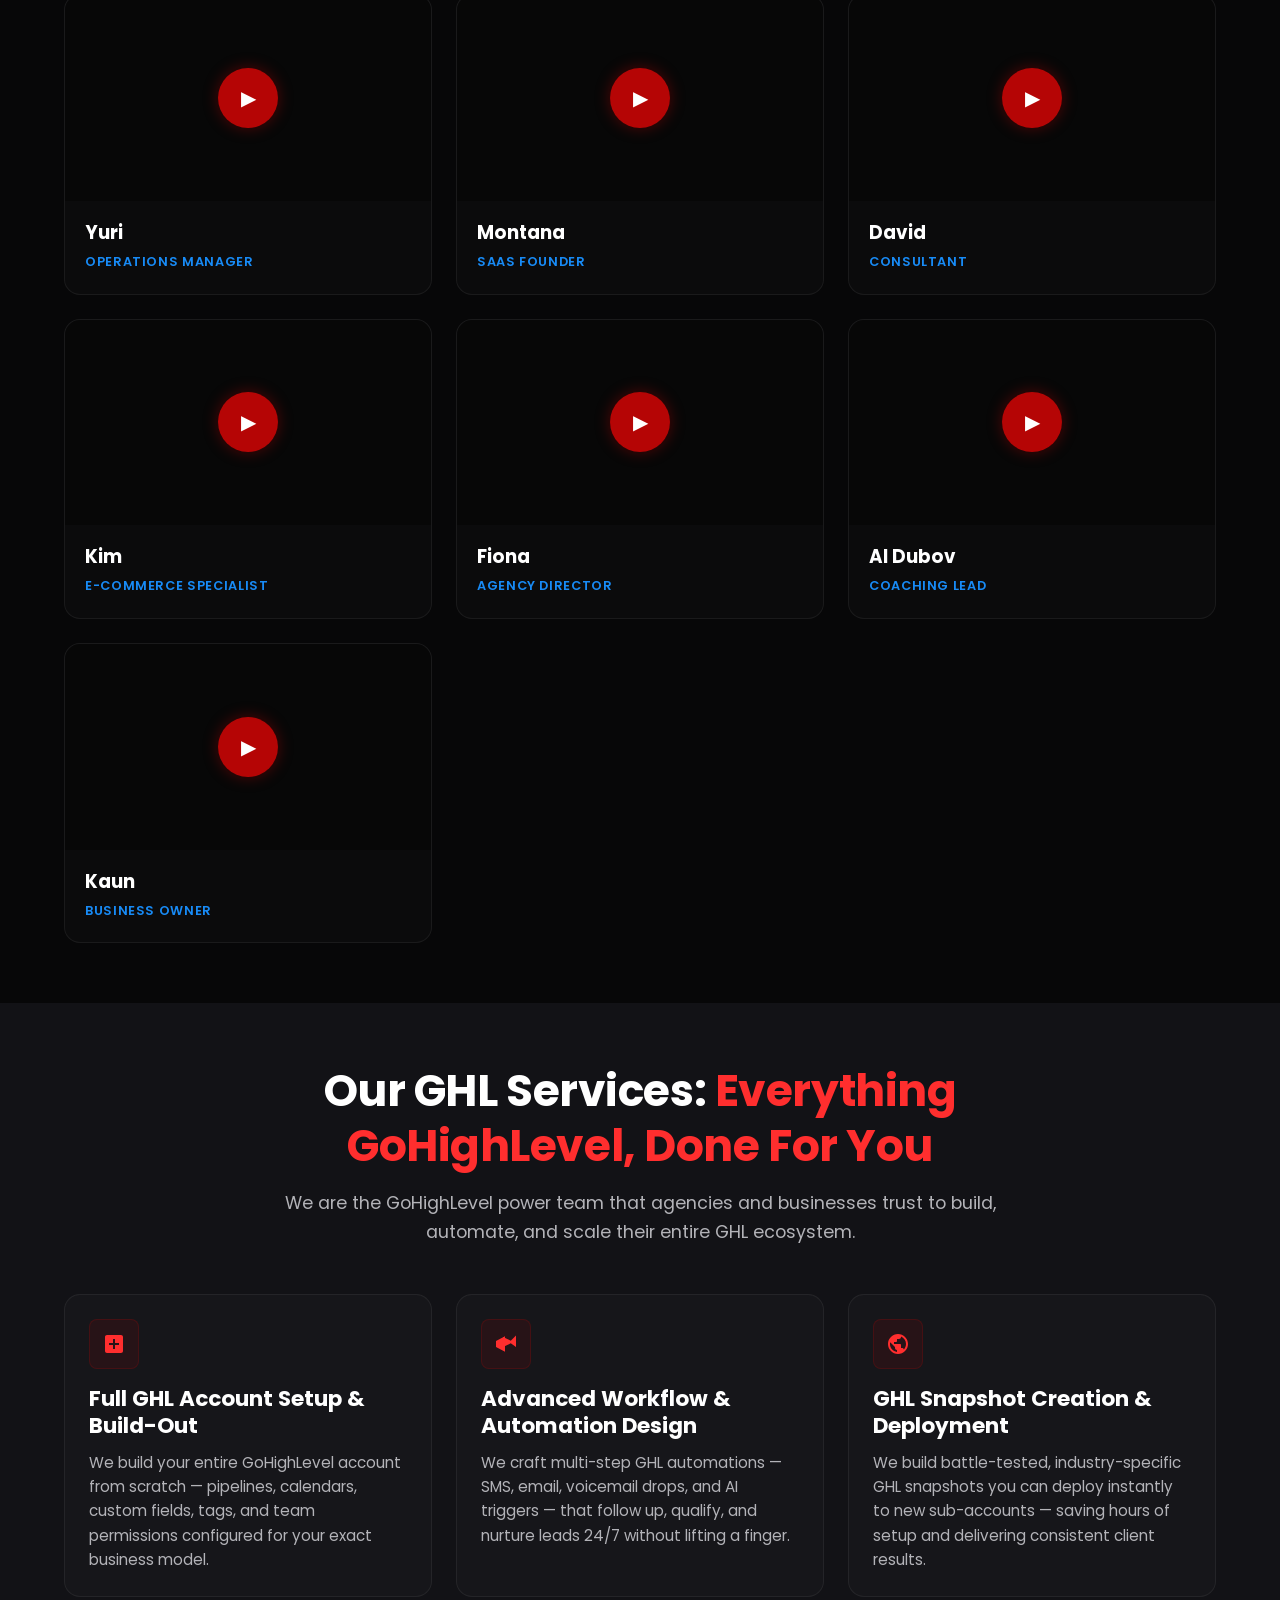
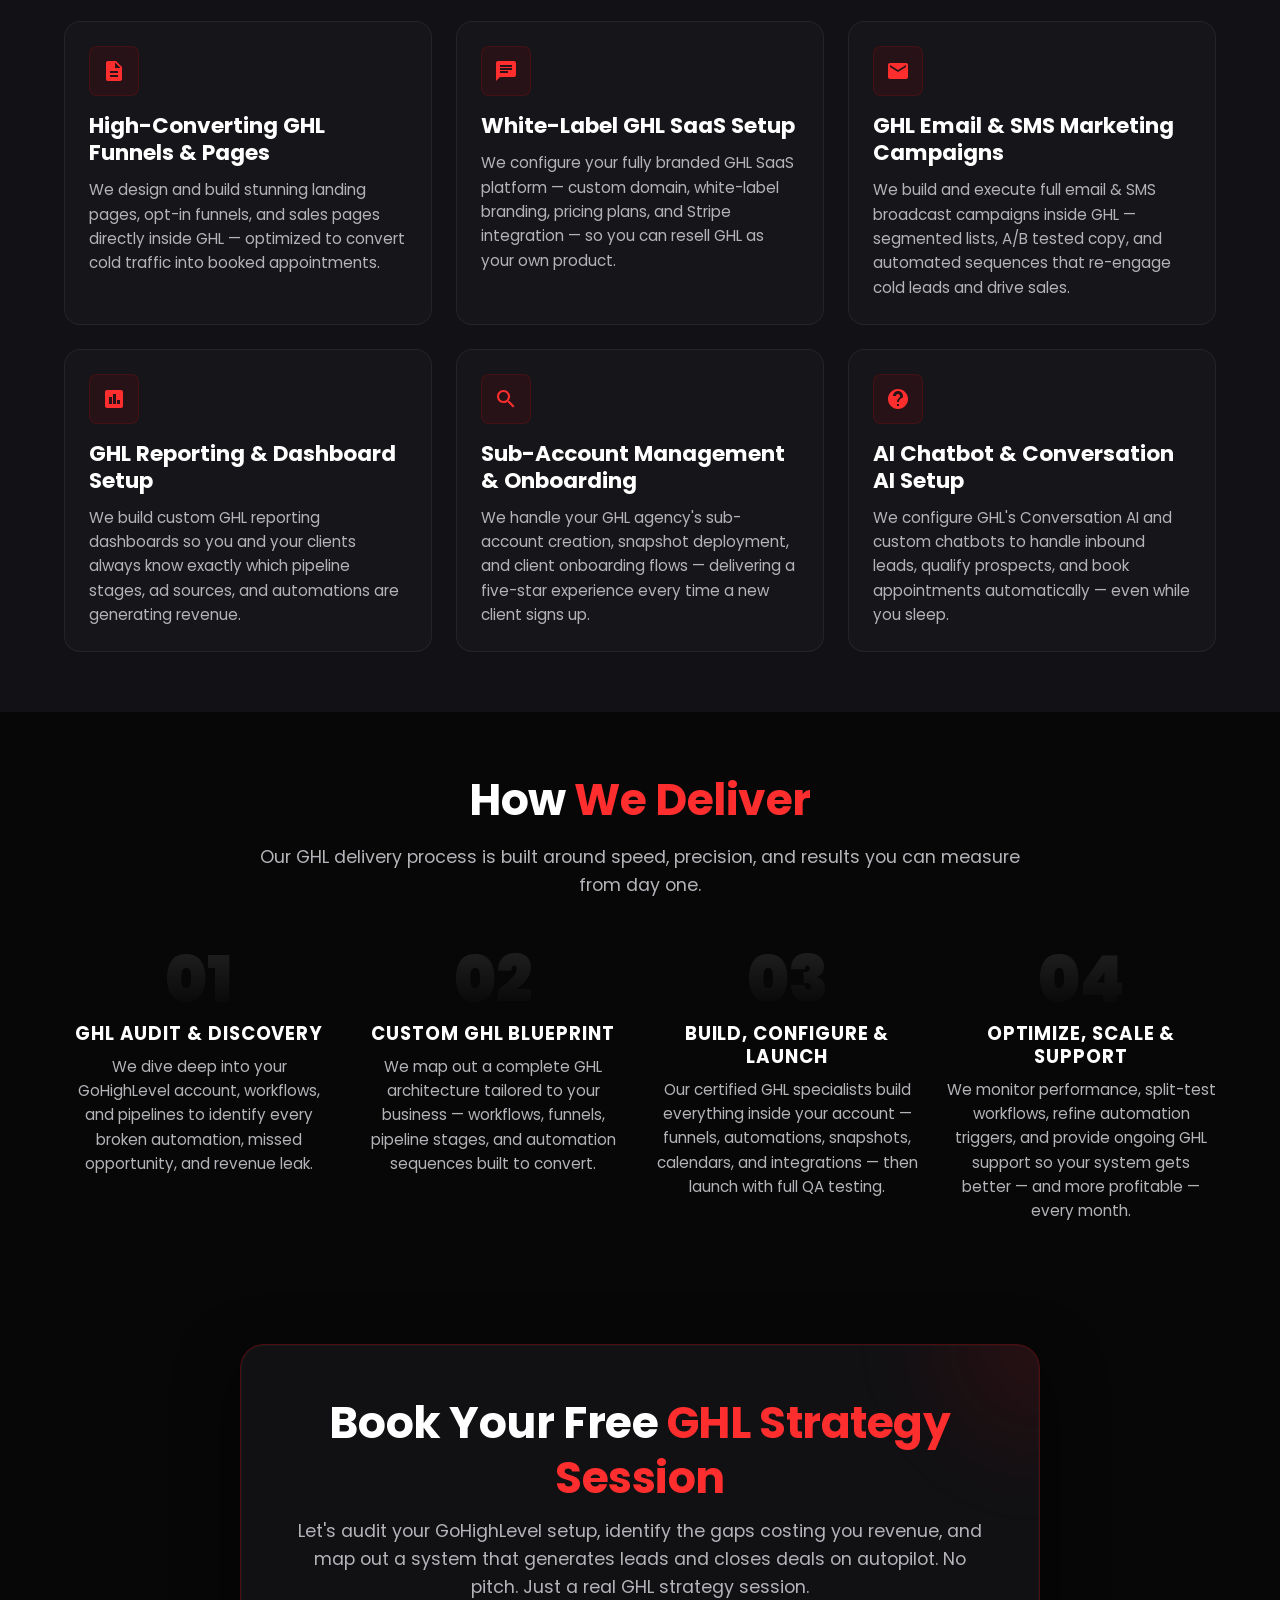
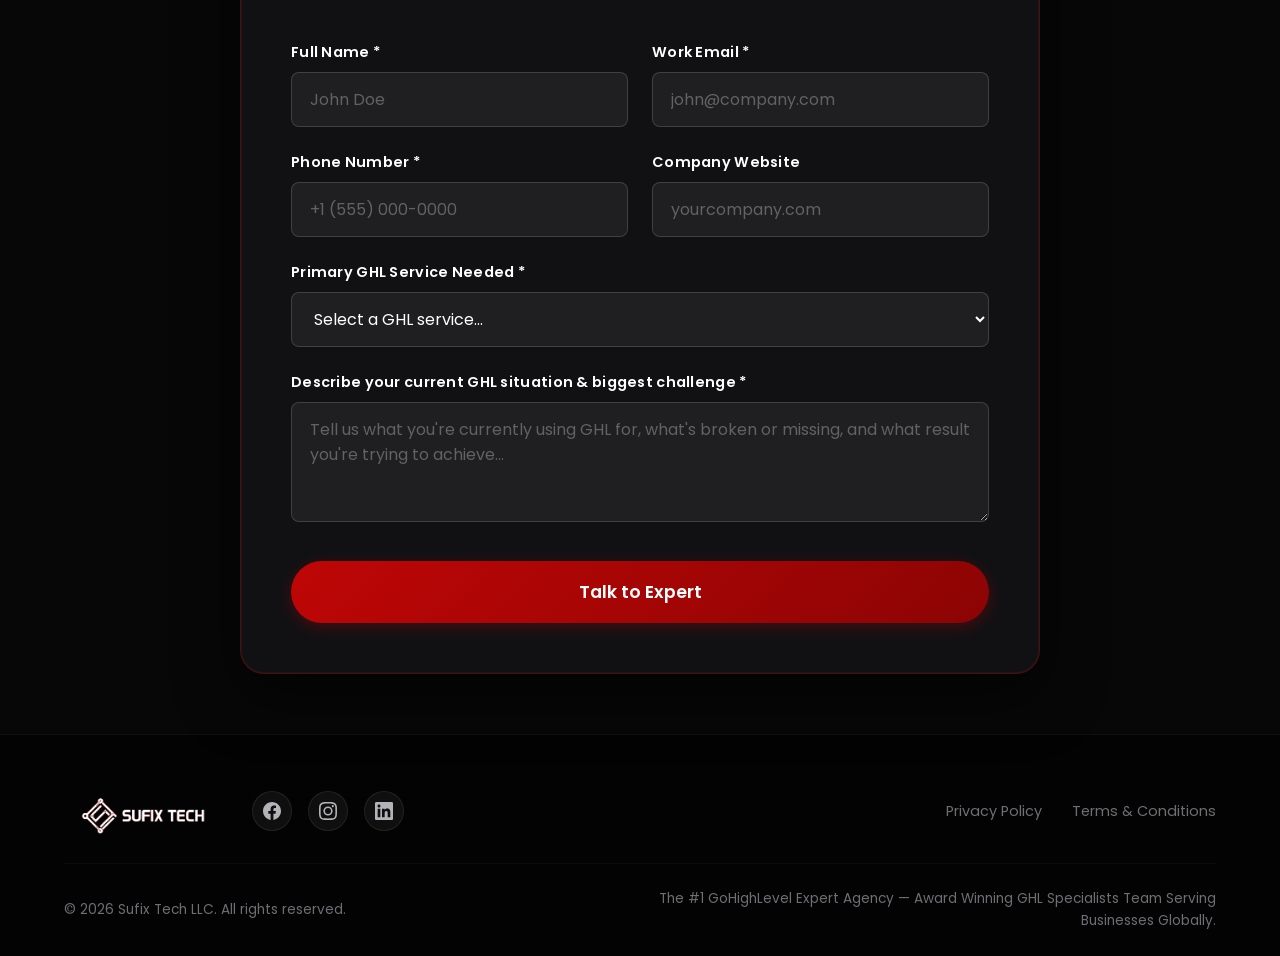
==== commit 3d1b40be: "feat: add social media links and group them with logo in footer" ====
--- a/index.html
+++ b/index.html
@@ -660,10 +660,7 @@
           </div>
         </form>
 
-        <div class="success-message" id="success-message">
-          <div class="success-icon">✓</div>
-          <h3>Thank you for submitting the form!</h3>
-        </div>
+
       </div>
     </div>
   </section>
@@ -672,9 +669,28 @@
   <footer>
     <div class="container">
       <div class="footer-top">
-        <a href="#" class="logo">
-          <img src="logo.png" alt="SufixTech Logo">
-        </a>
+        <div class="footer-brand">
+          <a href="#" class="logo">
+            <img src="logo.png" alt="SufixTech Logo">
+          </a>
+          <div class="footer-social">
+            <a href="https://www.facebook.com/sufixtech" target="_blank" rel="noopener noreferrer" aria-label="Facebook">
+              <svg class="social-icon" viewBox="0 0 24 24" fill="currentColor">
+                <path d="M24 12.073c0-6.627-5.373-12-12-12s-12 5.373-12 12c0 5.99 4.388 10.954 10.125 11.854v-8.385H7.078v-3.47h3.047V9.43c0-3.007 1.792-4.669 4.533-4.669 1.312 0 2.686.235 2.686.235v2.953H15.83c-1.491 0-1.956.925-1.956 1.874v2.25h3.328l-.532 3.47h-2.796v8.385C19.612 23.027 24 18.062 24 12.073z"/>
+              </svg>
+            </a>
+            <a href="https://www.instagram.com/sufixtechllc/" target="_blank" rel="noopener noreferrer" aria-label="Instagram">
+              <svg class="social-icon" viewBox="0 0 24 24" fill="currentColor">
+                <path d="M12 2.163c3.204 0 3.584.012 4.85.07 3.252.148 4.771 1.691 4.919 4.919.058 1.265.069 1.645.069 4.849 0 3.205-.012 3.584-.069 4.849-.149 3.225-1.664 4.771-4.919 4.919-1.266.058-1.644.07-4.85.07-3.204 0-3.584-.012-4.849-.07-3.26-.149-4.771-1.699-4.919-4.92-.058-1.265-.07-1.644-.07-4.849 0-3.204.013-3.583.07-4.849.149-3.227 1.664-4.771 4.919-4.919 1.266-.057 1.645-.069 4.849-.069zM12 0C8.741 0 8.333.014 7.053.072 2.695.272.273 2.69.073 7.051.014 8.333 0 8.741 0 12c0 3.259.014 3.668.072 4.948.2 4.358 2.618 6.78 6.98 6.98 1.281.058 1.689.072 4.948.072 3.259 0 3.668-.014 4.948-.072 4.354-.2 6.782-2.618 6.979-6.98.059-1.28.073-1.689.073-4.948 0-3.259-.014-3.667-.072-4.947-.196-4.354-2.617-6.78-6.979-6.98C15.668.014 15.259 0 12 0zm0 5.838a6.162 6.162 0 100 12.324 6.162 6.162 0 000-12.324zM12 16a4 4 0 110-8 4 4 0 010 8zm6.406-11.845a1.44 1.44 0 100 2.881 1.44 1.44 0 000-2.881z"/>
+              </svg>
+            </a>
+            <a href="https://www.linkedin.com/company/sufix-tech/" target="_blank" rel="noopener noreferrer" aria-label="LinkedIn">
+              <svg class="social-icon" viewBox="0 0 24 24" fill="currentColor">
+                <path d="M20.447 20.452h-3.554v-5.569c0-1.328-.027-3.037-1.852-3.037-1.853 0-2.136 1.445-2.136 2.939v5.667H9.351V9h3.414v1.561h.046c.477-.9 1.637-1.85 3.37-1.85 3.601 0 4.267 2.37 4.267 5.455v6.286zM5.337 7.433c-1.144 0-2.063-.926-2.063-2.065 0-1.138.92-2.063 2.063-2.063 1.14 0 2.064.925 2.064 2.063 0 1.139-.925 2.065-2.064 2.065zm1.782 13.019H3.555V9h3.564v11.452zM22.225 0H1.771C.792 0 0 .774 0 1.729v20.542C0 23.227.792 24 1.771 24h20.451C23.2 24 24 23.227 24 22.271V1.729C24 .774 23.2 0 22.222 0h.003z"/>
+              </svg>
+            </a>
+          </div>
+        </div>
         <ul class="footer-links">
           <li><a href="https://sufixtech.com/privacy-policy/" target="_blank" rel="noopener noreferrer">Privacy Policy</a></li>
           <li><a href="https://sufixtech.com/tos" target="_blank" rel="noopener noreferrer">Terms & Conditions</a></li>
--- a/index.css
+++ b/index.css
@@ -1034,6 +1034,45 @@
   color: var(--text-white);
 }
 
+.footer-brand {
+  display: flex;
+  align-items: center;
+  gap: 24px;
+  flex-wrap: wrap;
+}
+
+.footer-social {
+  display: flex;
+  gap: 16px;
+  align-items: center;
+}
+
+.footer-social a {
+  display: flex;
+  align-items: center;
+  justify-content: center;
+  width: 40px;
+  height: 40px;
+  border-radius: 50%;
+  background: rgba(255, 255, 255, 0.05);
+  border: 1px solid rgba(255, 255, 255, 0.08);
+  color: var(--text-gray);
+  transition: var(--transition-smooth);
+}
+
+.footer-social a:hover {
+  background: var(--primary-red);
+  border-color: var(--primary-red-glow);
+  color: var(--text-white);
+  transform: translateY(-3px);
+  box-shadow: 0 4px 12px rgba(191, 6, 6, 0.4);
+}
+
+.footer-social .social-icon {
+  width: 18px;
+  height: 18px;
+}
+
 .footer-bottom {
   display: flex;
   justify-content: space-between;
